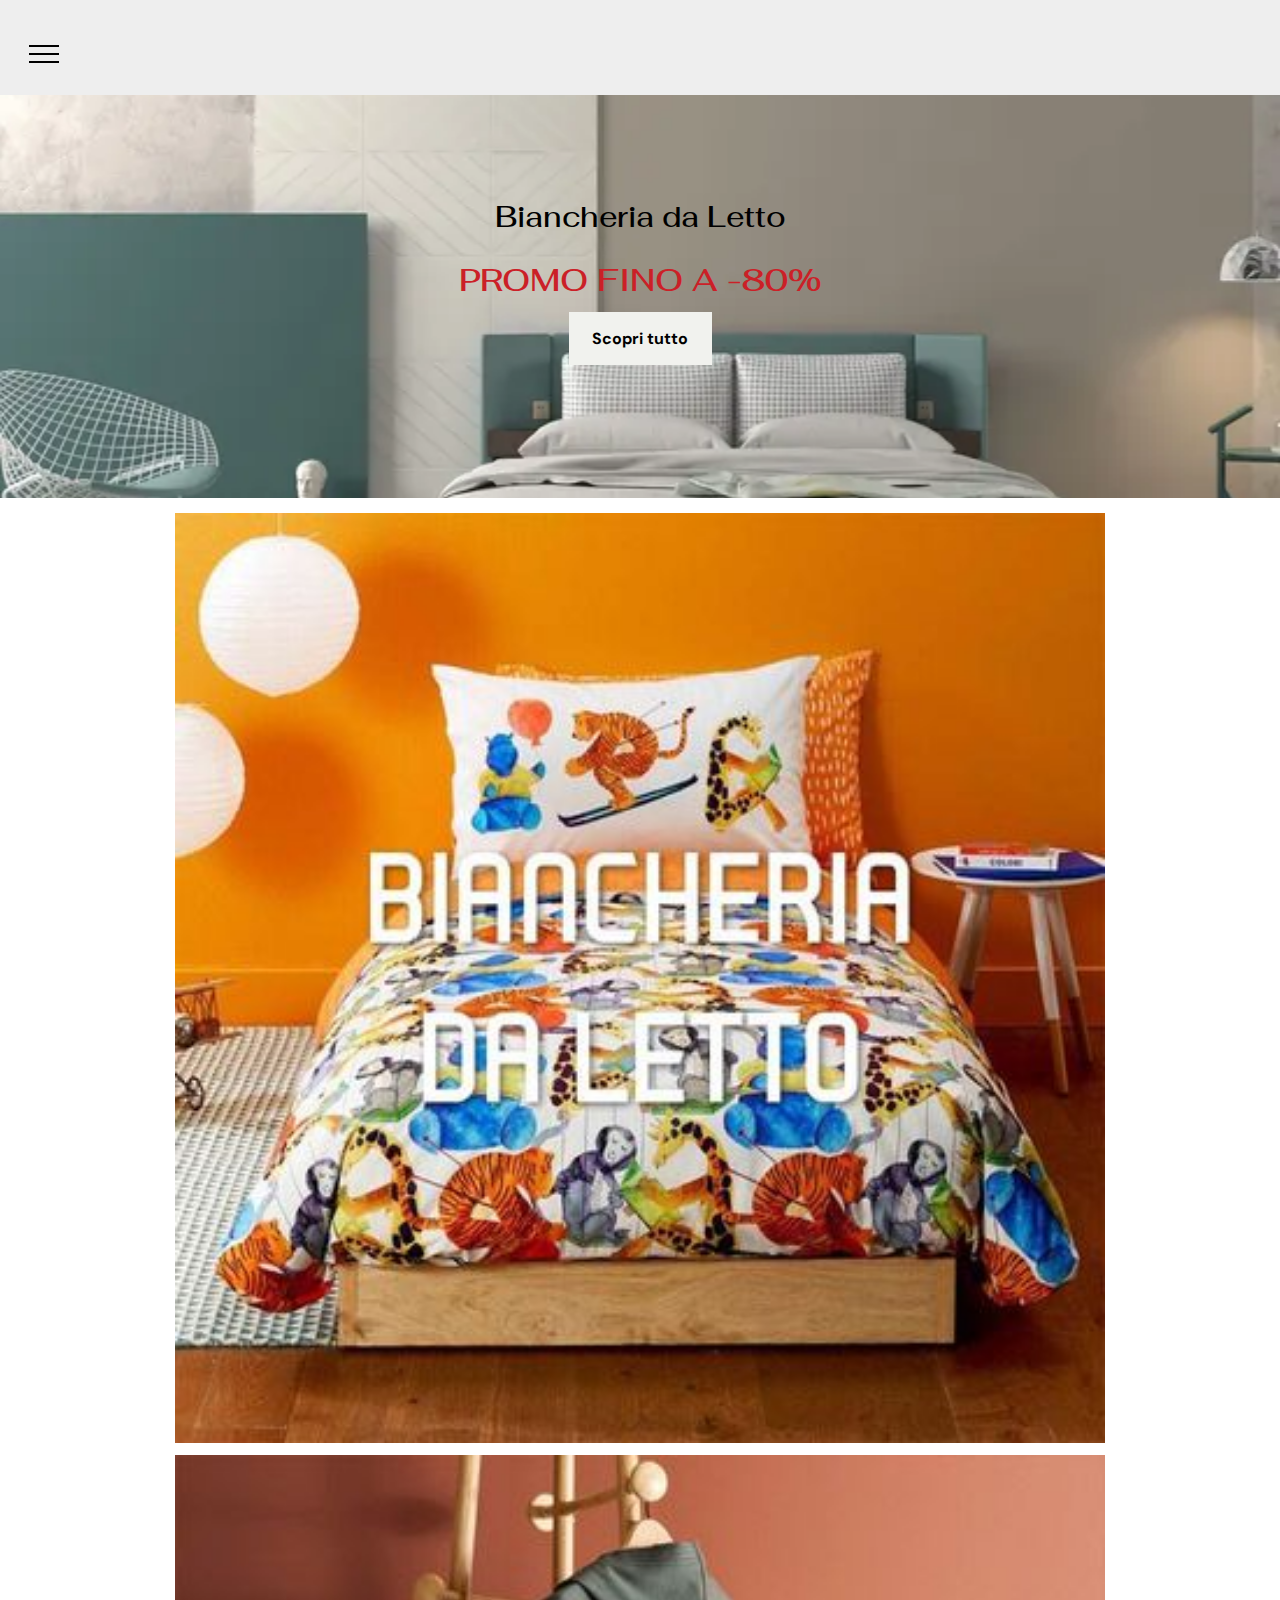
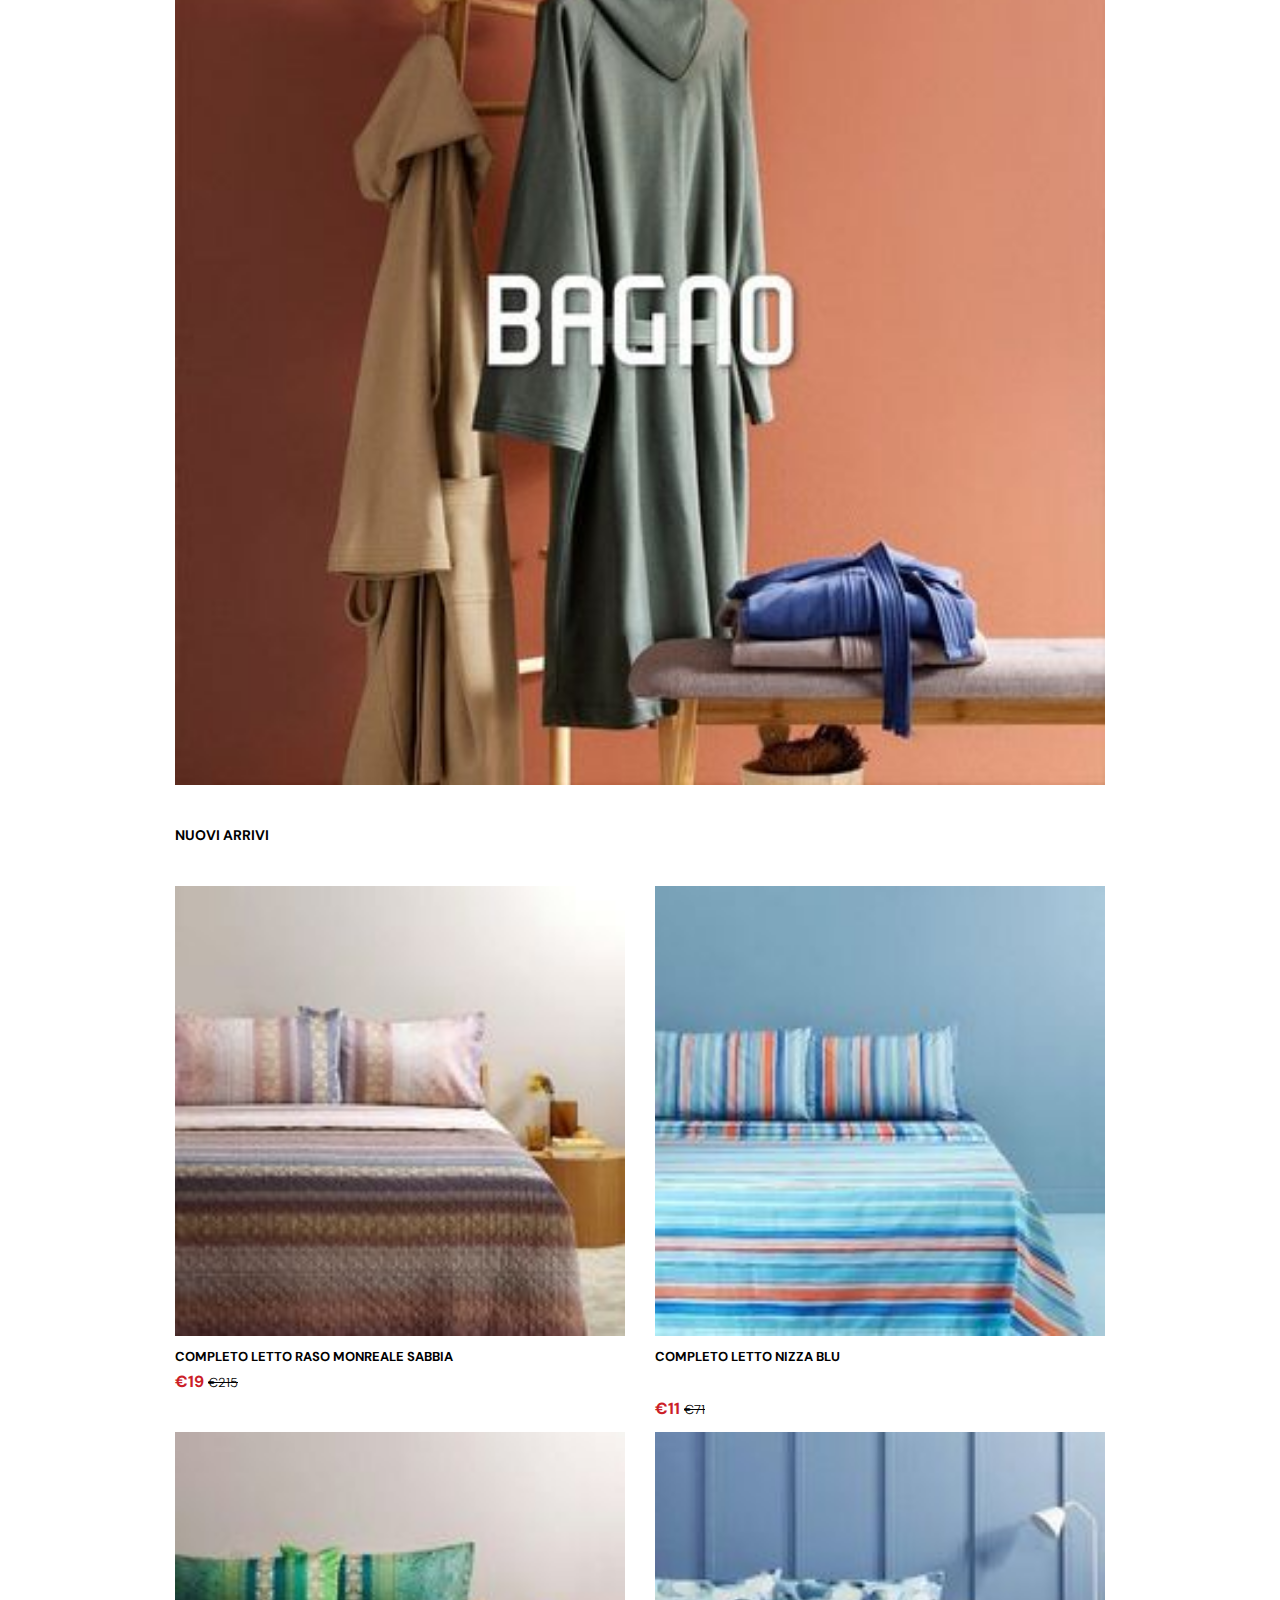
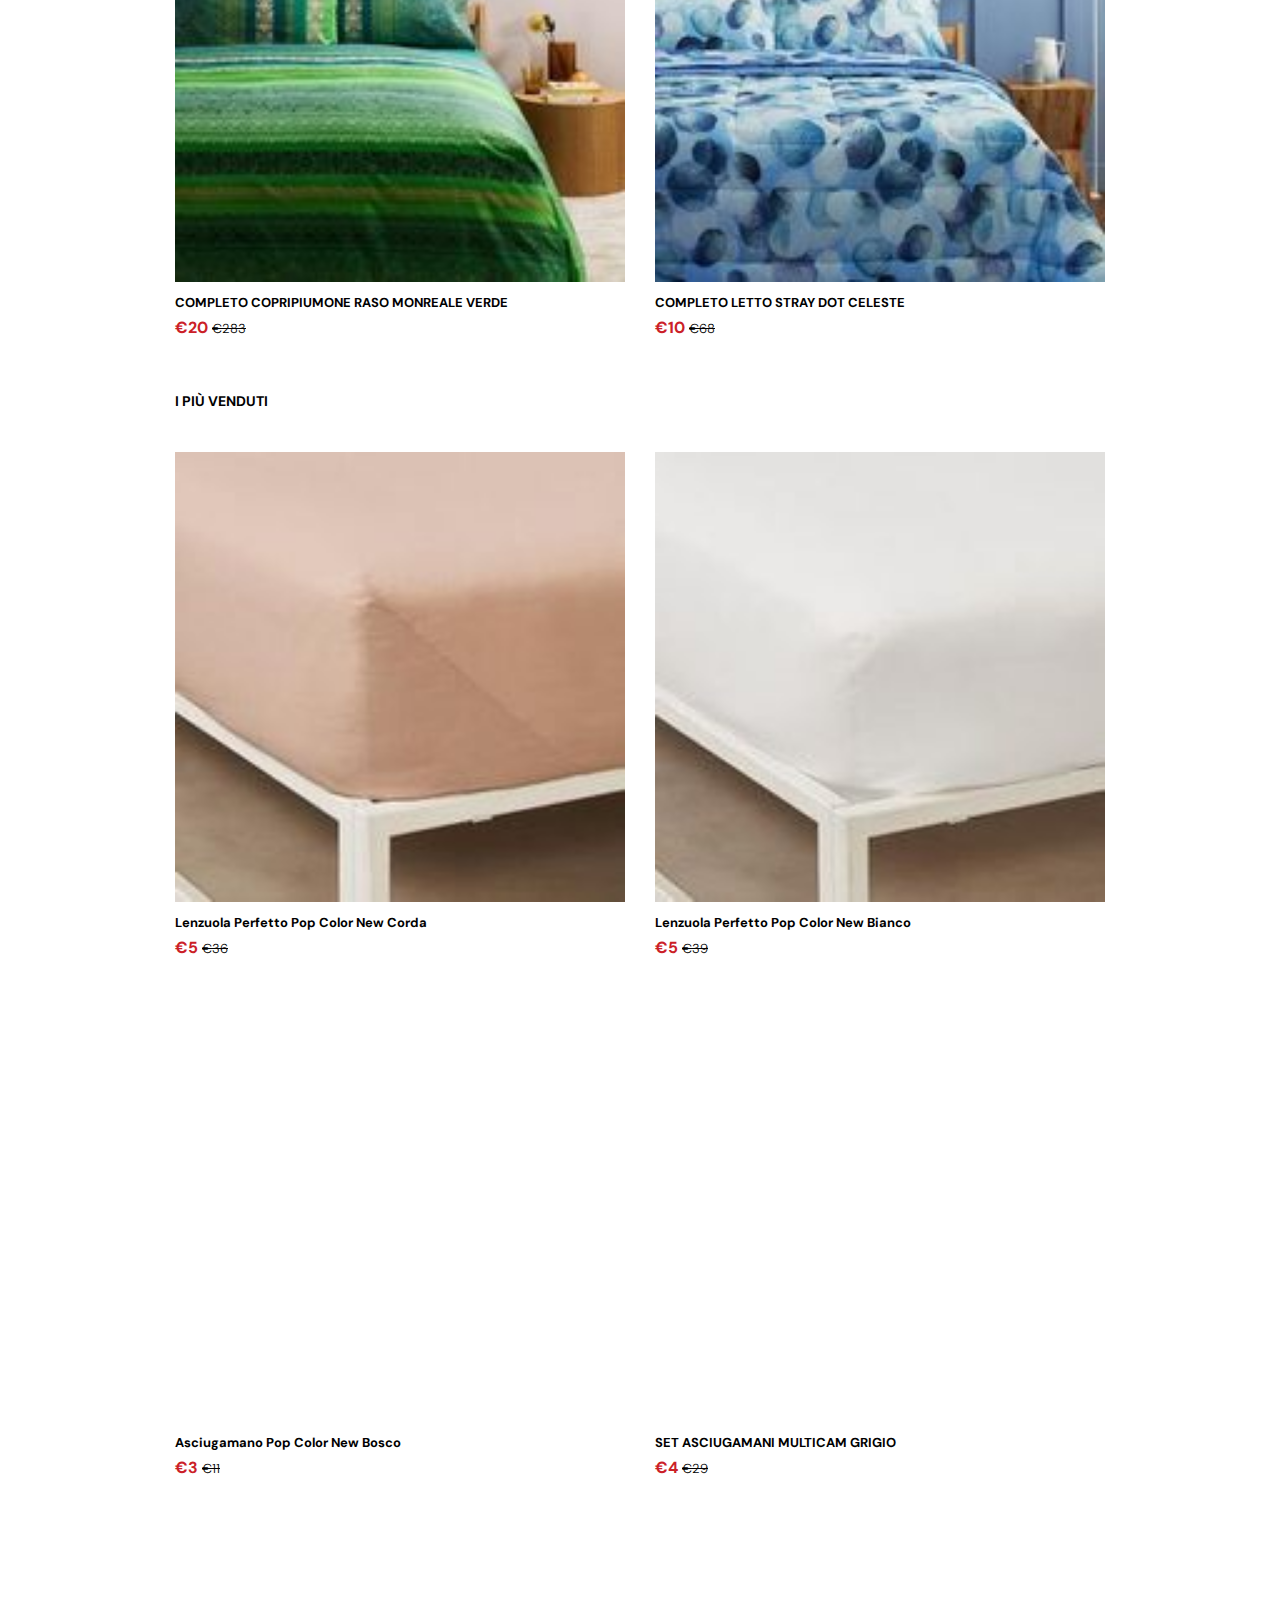
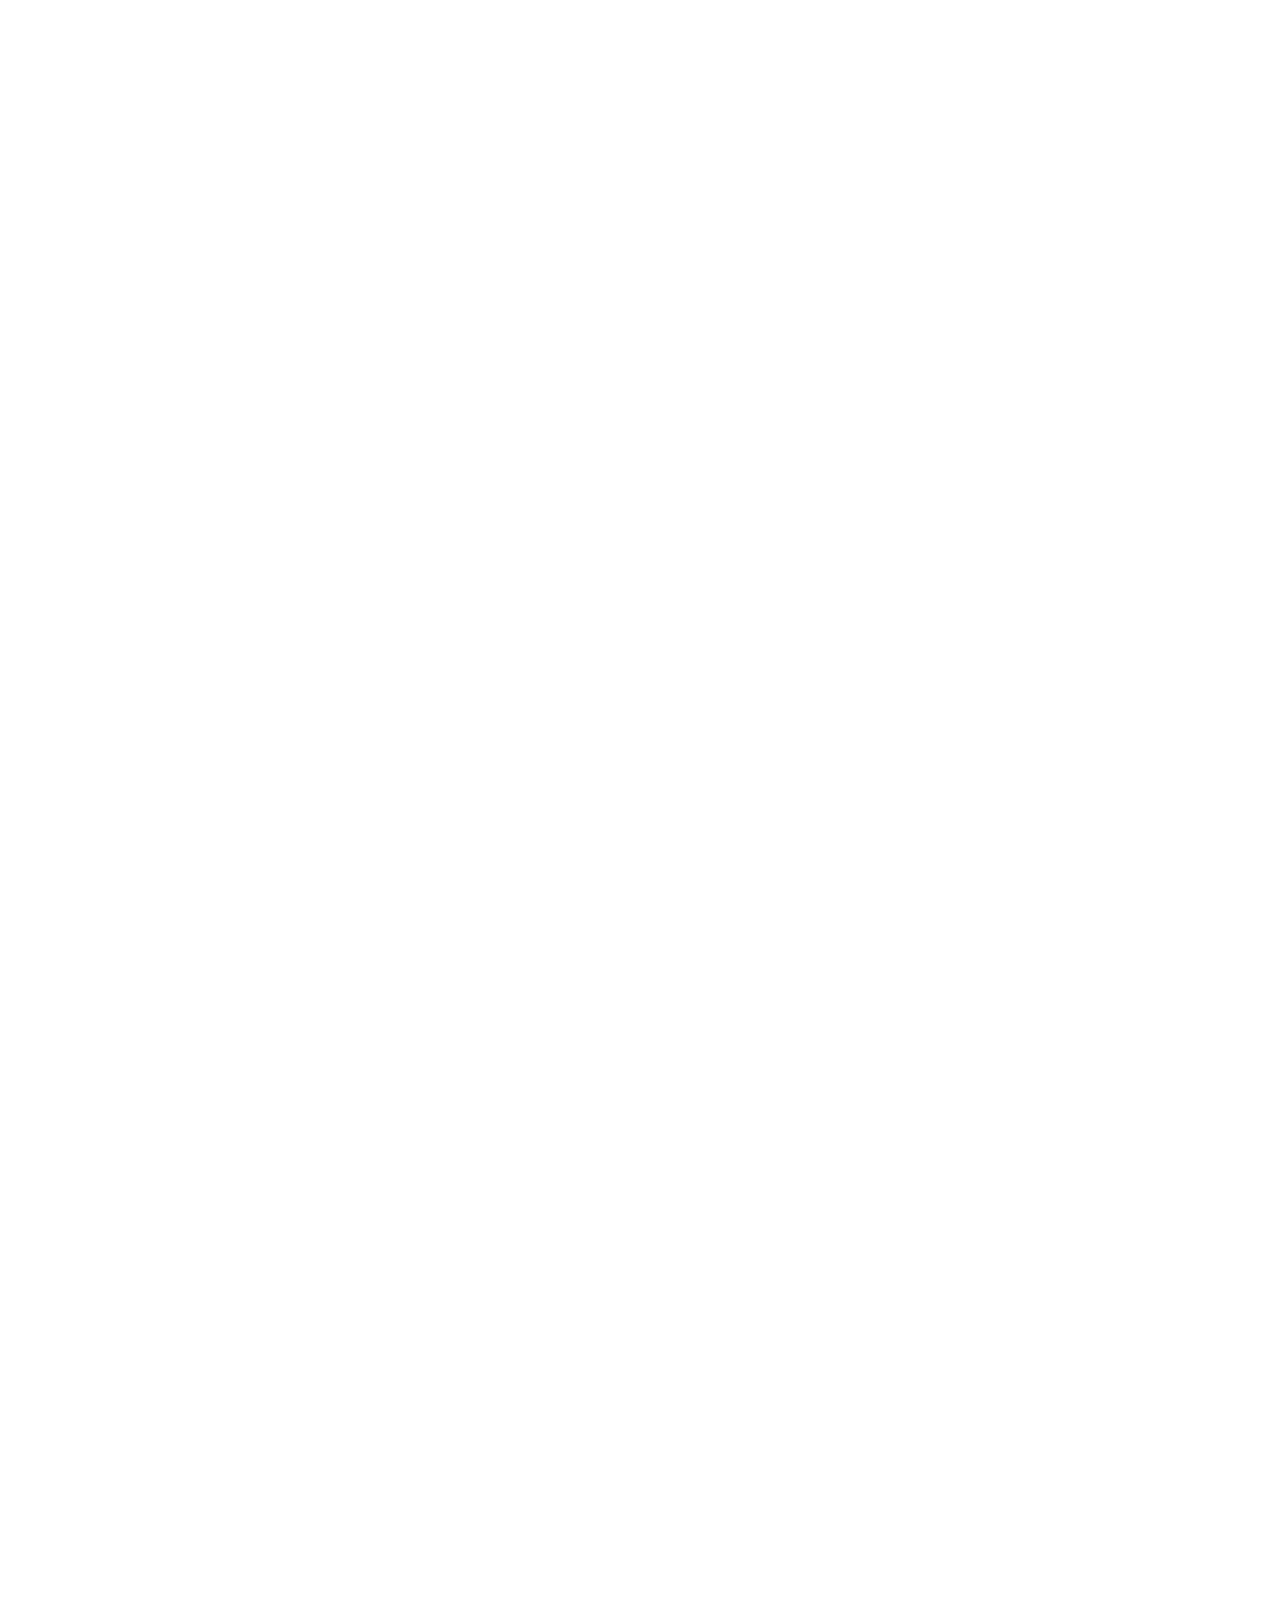
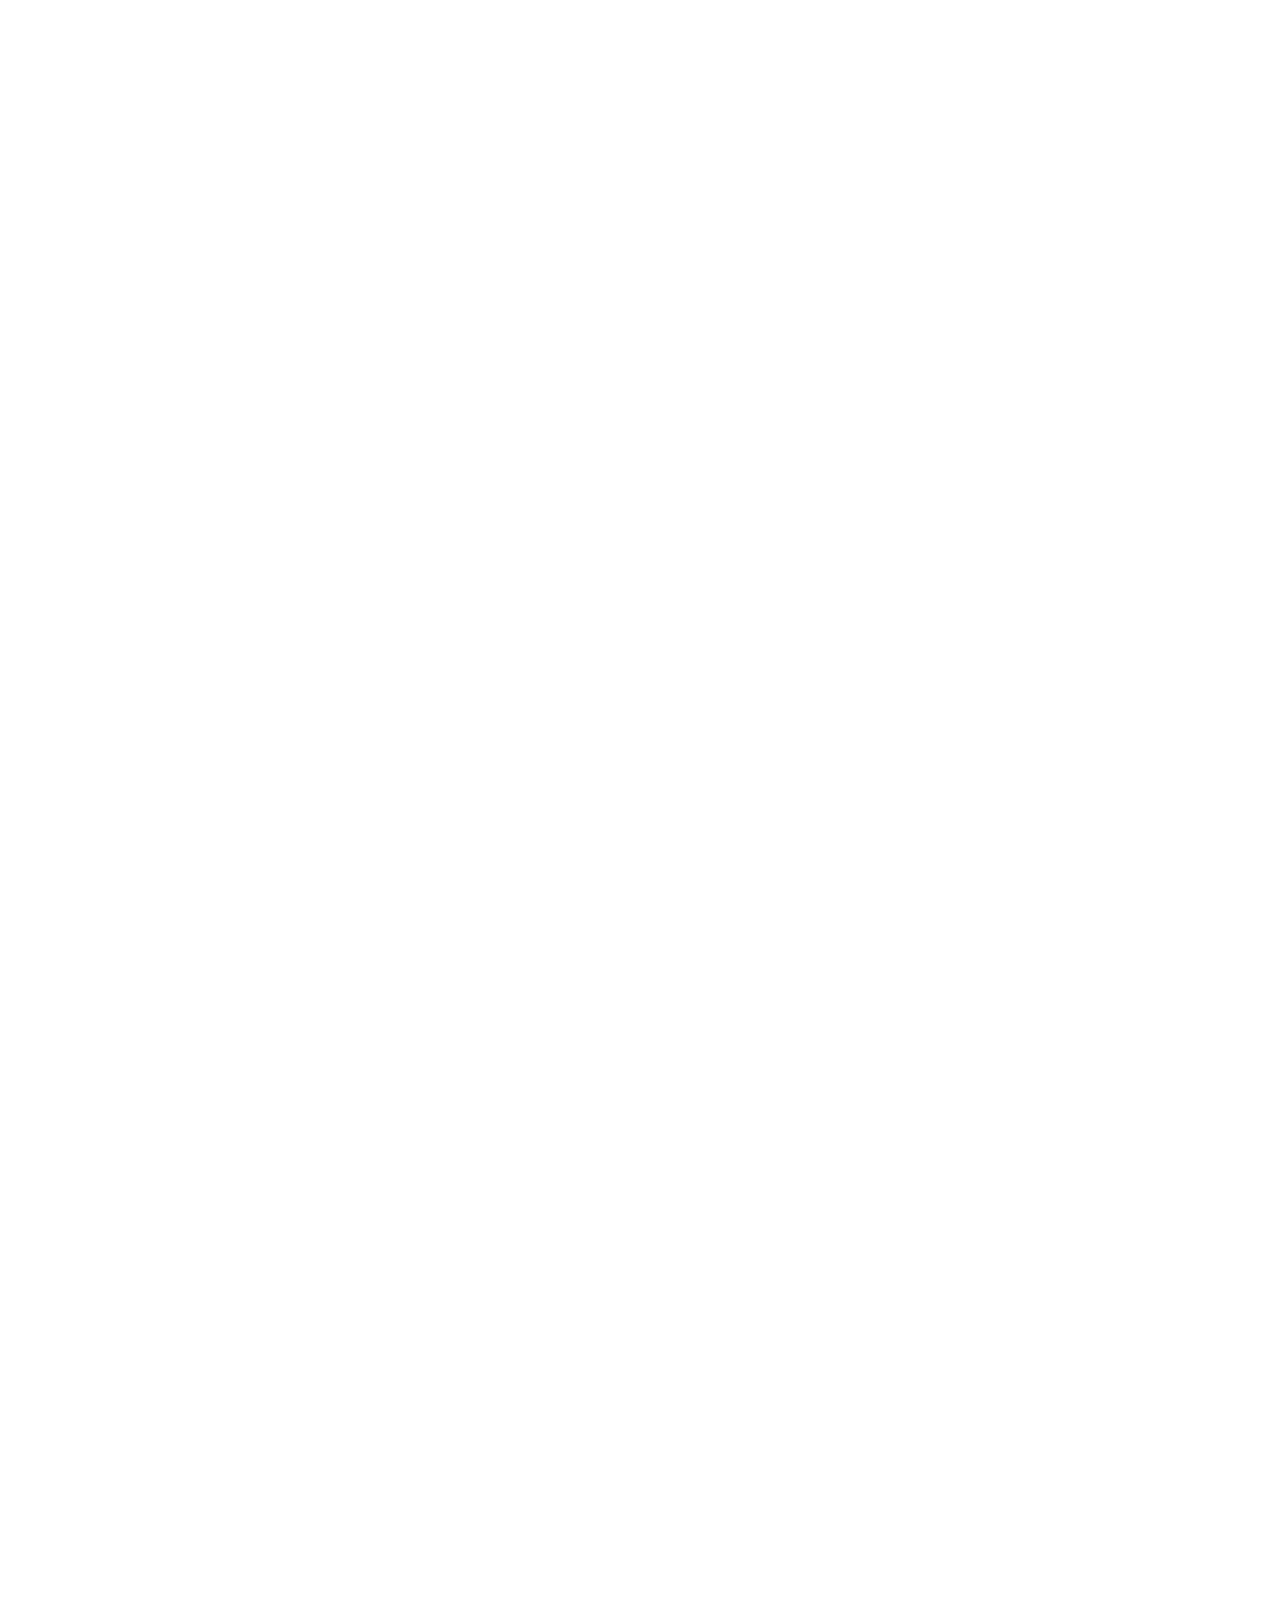
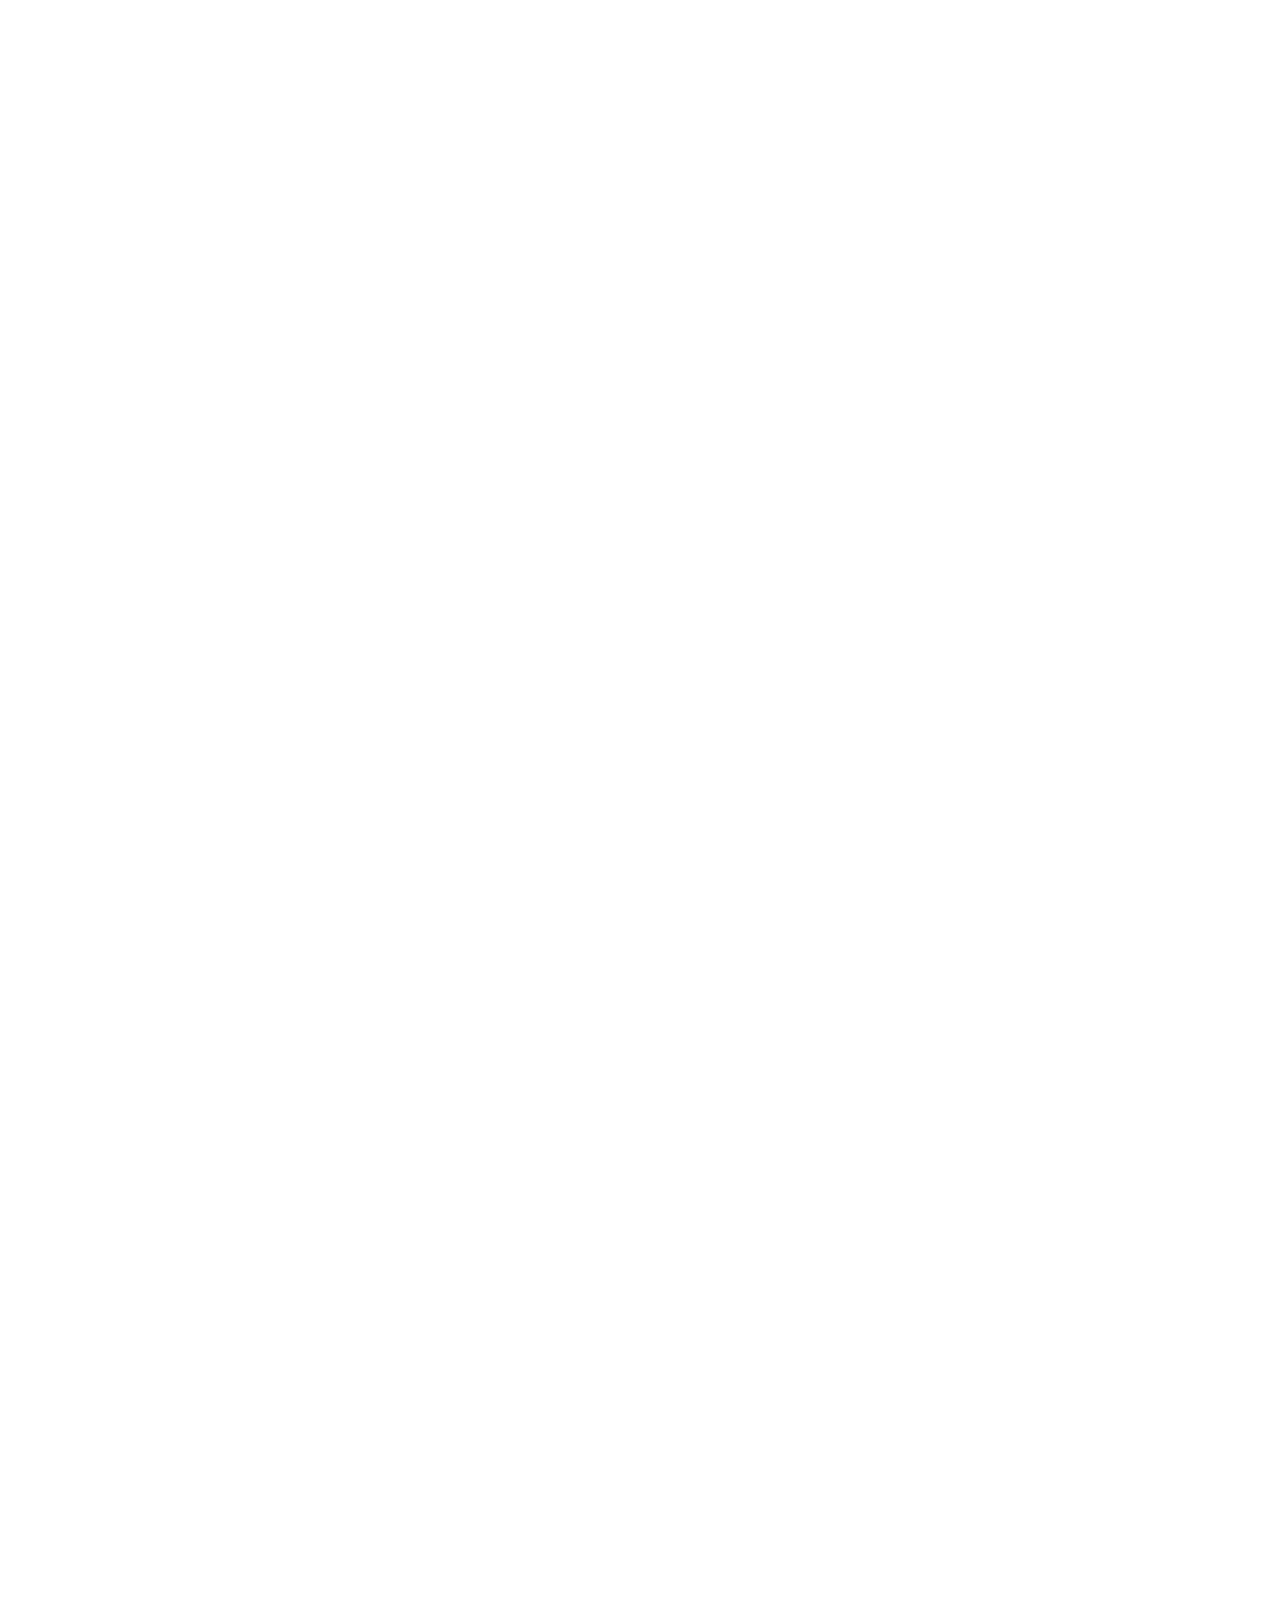
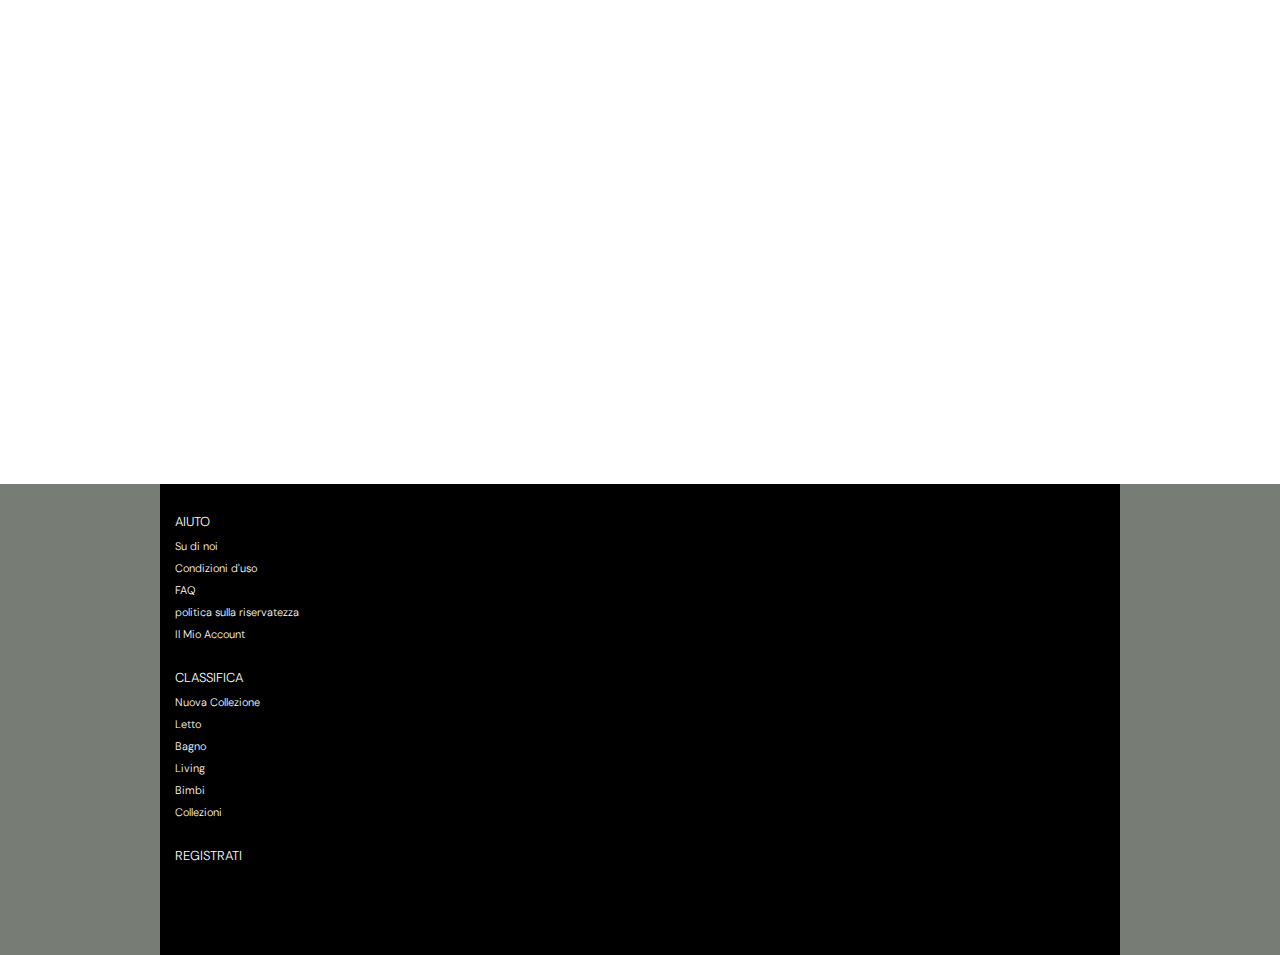
==== index.html @ 7879c91f "init" ====
<!DOCTYPE html>
<html xmlns="http://www.w3.org/1999/xhtml" lang="en" class="touch">
  <head>
    <meta http-equiv="Content-Type" content="text/html; charset=UTF-8" />
    <link rel="stylesheet" type="text/css" href="css/snipcart.css" />

    <style id="customRules"></style>
    <script async="" src="js/sp-2.0.0-dm-0.1.min.js"></script>
    <script type="text/javascript">
      window._currentDevice = "mobile";
      window.Parameters = window.Parameters || {
        AjaxContainer: "div.dmBody",
        WrappingContainer: "div.dmOuter",
        HomeUrl: "/",
        AccountUUID: "0e8a103ece6444c5be7ccf4e498e9112",
        SystemID: "US_DIRECT_PRODUCTION",
        SiteAlias: "f8b644e0",
        SiteType: atob("RFVEQU9ORQ=="),
        PublicationDate: "Thu Oct 26 07:52:37 UTC 2023",
        ExternalUid: null,
        IsSiteMultilingual: false,
        InitialPostAlias: "",
        InitialDynamicItem: "",
        DynamicPageInfo: {
          isDynamicPage: false,
          base64JsonRowData: "null",
        },
        InitialPageAlias: "home",
        InitialPageUuid: "379babaa9fc14b39a8770d77ab45271e",
        InitialPageId: "26765667",
        InitialEncodedPageAlias: "aG9tZQ==",
        CurrentPageUrl: "",
        IsCurrentHomePage: true,
        AllowAjax: false,
        AfterAjaxCommand: null,
        HomeLinkText: "Back To Home",
        UseGalleryModule: false,
        CurrentThemeName: "Layout Theme",
        ThemeVersion: "38700",
        DefaultPageAlias: "",
        RemoveDID: true,
        WidgetStyleID: null,
        IsHeaderFixed: false,
        IsHeaderSkinny: false,
        IsBfs: true,
        StorePageAlias: "null",
        StorePagesUrls:
          "eyJTVE9SRV9DQVRFR09SWV9QQUdFIjoiY2F0ZWdvcnkiLCJTVE9SRV9QUk9EVUNUX1BBR0UiOiJwcm9kdWN0In0=",
        IsNewStore: "false",
        StorePath: "",
        StoreId: "null",
        StoreVersion: 0,
        StoreBaseUrl: "",
        StoreCleanUrl: true,
        StoreDisableScrolling: true,
        IsStoreSuspended: false,
        NotificationSubDomain: "bassittletto-multiscreensite",
        HasCustomDomain: false,
        showCookieNotification: false,
        cookiesNotificationMarkup: "null",
        translatedPageUrl: "",
        isFastMigrationSite: false,
        sidebarPosition: "NA",
        currentLanguage: "en",
        currentLocale: "en",
        NavItems: "{}",
        errors: {
          general:
            "There was an error connecting to the page.<br/> Make sure you are not offline.",
          password: "Incorrect name/password combination",
          tryAgain: "Try again",
        },
        NavigationAreaParams: {
          ShowBackToHomeOnInnerPages: true,
          NavbarSize: 5,
          NavbarLiveHomePage: "/",
          BlockContainerSelector: ".dmBody",
          NavbarSelector: "#dmNav:has(a)",
          SubNavbarSelector: "#subnav_main",
        },
        hasCustomCode: false,
        planID: "7",
        customTemplateId: "null",
        siteTemplateId: "null",
        productId: "DM_DIRECT",
        disableTracking: false,
        pageType: "FROM_SCRATCH",
        isRuntimeServer: true,
        isInEditor: false,
      };

      window.Parameters.LayoutID = {};
      window.Parameters.LayoutID[window._currentDevice] = 22;
      window.Parameters.LayoutVariationID = {};
      window.Parameters.LayoutVariationID[window._currentDevice] = 5;
    </script>

    <!-- Injecting site-wide to the head -->

    <!-- End Injecting site-wide to the head -->

    <!-- Inject secured cdn script -->

    <!-- ========= Meta Tags ========= -->
    <!-- PWA settings -->
    <script>
      function toHash(str) {
        var hash = 5381,
          i = str.length;
        while (i) {
          hash = (hash * 33) ^ str.charCodeAt(--i);
        }
        return hash >>> 0;
      }
    </script>
    <script>
      (function (global) {
        //const cacheKey = global.cacheKey;
        const isOffline = "onLine" in navigator && navigator.onLine === false;
        const hasServiceWorkerSupport = "serviceWorker" in navigator;
        if (isOffline) {
          console.log("offline mode");
        }
        if (!hasServiceWorkerSupport) {
          console.log("service worker is not supported");
        }
        if (hasServiceWorkerSupport && !isOffline) {
          window.addEventListener("load", function () {
            const serviceWorkerPath = "/runtime-service-worker.js?v=3";
            navigator.serviceWorker
              .register(serviceWorkerPath, { scope: "./" })
              .then(
                function (registration) {
                  // Registration was successful
                  console.log(
                    "ServiceWorker registration successful with scope: ",
                    registration.scope
                  );
                },
                function (err) {
                  // registration failed :(
                  console.log("ServiceWorker registration failed: ", err);
                }
              )
              .catch(function (err) {
                console.log(err);
              });
          });

          // helper function to refresh the page
          var refreshPage = (function () {
            var refreshing;
            return function () {
              if (refreshing) return;
              // prevent multiple refreshes
              var refreshkey = "refreshed" + location.href;
              var prevRefresh = localStorage.getItem(refreshkey);
              if (prevRefresh) {
                localStorage.removeItem(refreshkey);
                if (Date.now() - prevRefresh < 30000) {
                  return; // dont go into a refresh loop
                }
              }
              refreshing = true;
              localStorage.setItem(refreshkey, Date.now());
              console.log("refereshing page");
              window.location.reload();
            };
          })();

          function messageServiceWorker(data) {
            return new Promise(function (resolve, reject) {
              if (navigator.serviceWorker.controller) {
                var worker = navigator.serviceWorker.controller;
                var messageChannel = new MessageChannel();
                messageChannel.port1.onmessage = replyHandler;
                worker.postMessage(data, [messageChannel.port2]);
                function replyHandler(event) {
                  resolve(event.data);
                }
              } else {
                resolve();
              }
            });
          }
        }
      })(window);
    </script>
    <!-- Add manifest -->
    <!-- End PWA settings -->

    <meta
      id="view"
      name="viewport"
      content="width=device-width, initial-scale=1, minimum-scale=1, maximum-scale=5, viewport-fit=cover"
    />
    <meta name="apple-mobile-web-app-capable" content="yes" />

    <!--Add favorites icons-->

    <link
      rel="apple-touch-icon"
      type="image/x-icon"
      href="https://static.cdn-website.com/runtime/favicon_d1_res.ico"
    />

    <!-- End favorite icons -->

    <link
      rel="preconnect"
      href="https://lirp.cdn-website.com/"
      crossorigin=""
    />

    <!-- render the required CSS and JS in the head section -->
    <script>
      window.SystemID = "US_DIRECT_PRODUCTION";

      if (!window.dmAPI) {
        window.dmAPI = {
          registerExternalRuntimeComponent: function () {},
          getCurrentDeviceType: function () {
            return window._currentDevice;
          },
        };
      }

      if (!window.requestIdleCallback) {
        window.requestIdleCallback = function (fn) {
          setTimeout(fn, 0);
        };
      }
    </script>
    <!-- loadCSS function -->

    <script id="d-js-load-css">
      /**
       * There are a few <link> tags with CSS resource in them that are preloaded in the page
       * in each of those there is a "onload" handler which invokes the loadCSS callback
       * defined here.
       * We are monitoring 3 main CSS files - the runtime, the global and the page.
       * When each load we check to see if we can append them all in a batch. If threre
       * is no page css (which may happen on inner pages) then we do not wait for it
       */
      (function () {
        let cssLinks = {};
        function loadCssLink(link) {
          link.onload = null;
          link.rel = "stylesheet";
          link.type = "text/css";
        }

        function checkCss() {
          const pageCssLink = document.querySelector("[id*='CssLink']");

          if (
            cssLinks &&
            cssLinks.runtime &&
            cssLinks.global &&
            (!pageCssLink || cssLinks.page)
          ) {
            const storedRuntimeCssLink = cssLinks.runtime;
            const storedPageCssLink = cssLinks.page;
            const storedGlobalCssLink = cssLinks.global;

            storedGlobalCssLink.disabled = true;
            loadCssLink(storedGlobalCssLink);

            if (storedPageCssLink) {
              storedPageCssLink.disabled = true;
              loadCssLink(storedPageCssLink);
            }

            storedRuntimeCssLink.disabled = true;
            loadCssLink(storedRuntimeCssLink);

            requestAnimationFrame(() => {
              setTimeout(() => {
                storedRuntimeCssLink.disabled = false;
                storedGlobalCssLink.disabled = false;
                if (storedPageCssLink) {
                  storedPageCssLink.disabled = false;
                }
                cssLinks = null;
              }, 0);
            });
          }
        }

        function loadCSS(link) {
          try {
            var urlParams = new URLSearchParams(window.location.search);
            var noCSS = !!urlParams.get("nocss");
            var cssTimeout = urlParams.get("cssTimeout") || 0;

            if (noCSS) {
              return;
            }
            if (link.href.includes("d-css-runtime")) {
              cssLinks.runtime = link;
              checkCss();
            } else if (link.id === "siteGlobalCss") {
              cssLinks.global = link;
              checkCss();
            } else if (link.id.includes("CssLink")) {
              cssLinks.page = link;
              checkCss();
            } else {
              requestIdleCallback(function () {
                window.setTimeout(function () {
                  loadCssLink(link);
                }, parseInt(cssTimeout, 10));
              });
            }
          } catch (e) {
            throw e;
          }
        }
        window.loadCSS = window.loadCSS || loadCSS;
      })();
    </script>

    <script data-role="deferred-init" type="text/javascript">
      /* usage: window.getDeferred(<deferred name>).resolve() or window.getDeferred(<deferred name>).promise.then(...)*/
      function Def() {
        this.promise = new Promise(
          function (a, b) {
            (this.resolve = a), (this.reject = b);
          }.bind(this)
        );
      }
      const defs = {};
      window.getDeferred = function (a) {
        return null == defs[a] && (defs[a] = new Def()), defs[a];
      };
      window.waitForDeferred = function (b, a, c) {
        let d = window?.getDeferred?.(b);
        d
          ? d.promise.then(a)
          : c && ["complete", "interactive"].includes(document.readyState)
          ? setTimeout(a, 1)
          : c
          ? document.addEventListener("DOMContentLoaded", a)
          : console.error(`Deferred  does not exist`);
      };
    </script>
    <style id="forceCssIncludes">
      /* This file is auto-generated from a `scss` file with the same name */

      .videobgwrapper {
        overflow: hidden;
        position: absolute;
        z-index: 0;
        width: 100%;
        height: 100%;
        top: 0;
        left: 0;
        pointer-events: none;
        border-radius: inherit;
      }
      .videobgframe {
        position: absolute;
        width: 101%;
        height: 100%;
        top: 50%;
        left: 50%;
        transform: translateY(-50%) translateX(-50%);
        object-fit: fill;
      }
      #dm video.videobgframe {
        margin: 0;
      }
      @media (max-width: 767px) {
        .dmRoot .dmPhotoGallery.newPhotoGallery:not(.photo-gallery-done) {
          min-height: 80vh;
        }
      }
      @media (min-width: 1025px) {
        .dmRoot .dmPhotoGallery.newPhotoGallery:not(.photo-gallery-done) {
          min-height: 45vh;
        }
      }
      @media (min-width: 768px) and (max-width: 1024px) {
        .responsiveTablet
          .dmPhotoGallery.newPhotoGallery:not(.photo-gallery-done) {
          min-height: 45vh;
        }
      }
      #dm [data-show-on-page-only] {
        display: none !important;
      }
    </style>
    <style id="cssVariables" type="text/css">
      :root {
        --color_1: rgba(0, 0, 0, 1);
        --color_2: rgba(119, 124, 117, 1);
        --color_3: rgba(255, 255, 255, 1);
        --color_4: rgba(241, 242, 238, 1);
        --color_5: rgba(233, 231, 219, 1);
        --color_6: rgba(203, 32, 39, 1);
      }
    </style>

    <style id="hideAnimFix">
      .dmDesktopBody:not(.editGrid)
        [data-anim-desktop]:not([data-anim-desktop="none"]),
      .dmDesktopBody:not(.editGrid) [data-anim-extended] {
        visibility: hidden;
      }
      .dmDesktopBody:not(.editGrid)
        .dmNewParagraph[data-anim-desktop]:not([data-anim-desktop="none"]),
      .dmDesktopBody:not(.editGrid) .dmNewParagraph[data-anim-extended] {
        visibility: hidden !important;
      }
    </style>

    <style id="criticalCss">
      @font-face {
        font-family: Fahkwang;
        font-style: normal;
        font-weight: 500;
        font-display: swap;
        src: url(fonts/Noa26Uj3zpmBOgbNpOJ7m6lWHCs.woff2)
          format("woff2");
        unicode-range: U+0000-00FF, U+0131, U+0152-0153, U+02BB-02BC, U+02C6,
          U+02DA, U+02DC, U+0304, U+0308, U+0329, U+2000-206F, U+2074, U+20AC,
          U+2122, U+2191, U+2193, U+2212, U+2215, U+FEFF, U+FFFD;
      }
      @font-face {
        font-family: Fahkwang;
        font-style: normal;
        font-weight: 700;
        font-display: swap;
        src: url(fonts/Noa26Uj3zpmBOgbNpOIznalWHCs.woff2)
          format("woff2");
        unicode-range: U+0000-00FF, U+0131, U+0152-0153, U+02BB-02BC, U+02C6,
          U+02DA, U+02DC, U+0304, U+0308, U+0329, U+2000-206F, U+2074, U+20AC,
          U+2122, U+2191, U+2193, U+2212, U+2215, U+FEFF, U+FFFD;
      }
      @font-face {
        font-family: "DM Sans";
        font-style: normal;
        font-weight: 100 1000;
        font-display: swap;
        src: url(fonts/rP2Yp2ywxg089UriI5-g4vlH9VoD8Cmcqbu0-K4.woff2)
          format("woff2");
        unicode-range: U+0000-00FF, U+0131, U+0152-0153, U+02BB-02BC, U+02C6,
          U+02DA, U+02DC, U+0304, U+0308, U+0329, U+2000-206F, U+2074, U+20AC,
          U+2122, U+2191, U+2193, U+2212, U+2215, U+FEFF, U+FFFD;
      }
      @font-face {
        font-family: "DM Sans";
        font-style: italic;
        font-weight: 100 1000;
        font-display: swap;
        src: url(fonts/rP2Wp2ywxg089UriCZaSExd86J3t9jz86MvyyKy58Q.woff2)
          format("woff2");
        unicode-range: U+0000-00FF, U+0131, U+0152-0153, U+02BB-02BC, U+02C6,
          U+02DA, U+02DC, U+0304, U+0308, U+0329, U+2000-206F, U+2074, U+20AC,
          U+2122, U+2191, U+2193, U+2212, U+2215, U+FEFF, U+FFFD;
      }
      :root {
        --color_1: rgba(0, 0, 0, 1);
        --color_2: rgba(119, 124, 117, 1);
        --color_3: rgba(255, 255, 255, 1);
        --color_4: rgba(241, 242, 238, 1);
        --color_5: rgba(233, 231, 219, 1);
        --color_6: rgba(203, 32, 39, 1);
      }
      .dmInner {
        min-height: 100vh !important;
        position: relative;
      }
      .dmPopup,
      .dmPopupMask {
        position: fixed;
        left: 0;
      }
      [dmtemplateid*="amburger"] .dmLayoutWrapper {
        overflow: hidden;
      }
      #dmRoot.dmMobileBody #dm .dmOuter :not(.dmInner) {
        background-attachment: scroll !important;
      }
      #dm .dmWidget .icon {
        font-size: 26px;
      }
      body.dmRoot #dm .dmOuter .dmInner .dmWidget .icon.hasFontIcon {
        height: 26px;
        margin-top: -13px;
        line-height: normal;
        text-align: center;
        background-image: none;
      }
      .dmRoot .hasFontIcon {
        background-image: none !important;
      }
      .dmPopupMask {
        margin: 0;
        display: none;
        width: 10px;
        z-index: 1000000999;
        top: 0;
      }
      #dmRoot .dmPopup,
      .dmPopup,
      .dmPopupClose:before,
      [data-display-type="block"] {
        display: block;
      }
      .dmPopup {
        padding: 10px;
        text-align: left;
        margin: 0 10px;
        top: 10px;
        width: 93%;
        z-index: 1000009999 !important;
        box-sizing: border-box;
        background: #f5f5f5;
        overflow-y: auto;
        height: 100%;
      }
      .dmPopup .dmPopupTitle {
        text-align: left;
        font: 700 19px Helvetica, Arial;
        margin: 20px 20px 35px;
        color: #999;
      }
      #dmPopup {
        opacity: 0;
      }
      .dmPopupClose,
      .dmPopupClose:before {
        position: absolute;
        visibility: visible;
      }
      .dmPopupClose {
        border-radius: 25px;
        width: 27px;
        height: 27px;
        z-index: 1;
        background-color: rgba(255, 255, 255, 0.4);
        top: 12px;
        right: 12px;
      }
      .layout-drawer-hamburger,
      .runtime-module-container[dmtemplateid*="amburger"] .dmLayoutWrapper {
        background-color: transparent;
      }
      .dmPopupClose:before {
        font-size: 20px;
        color: #000;
        top: 3px;
        right: 3px;
      }
      #dm .dmBackToTop {
        position: fixed !important;
      }
      .dmRespRow.fullBleedMode > .dmRespColsWrapper {
        width: 100% !important;
        max-width: 100% !important;
      }
      .dmRespRow.fullBleedMode {
        padding-left: 0 !important;
        padding-right: 0 !important;
      }
      #dm .dmRespRow .dmRespColsWrapper {
        display: flex;
      }
      .dmMobileBody #dm .dmRespRow .dmRespColsWrapper {
        flex-wrap: wrap;
      }
      .pswp {
        display: none;
        z-index: 9999999999 !important;
      }
      #dm .dmInner .dmWidget.align-center,
      .align-center {
        margin-left: auto;
        margin-right: auto;
      }
      .text-align-center {
        text-align: center;
      }
      body.fix-mobile-scrolling {
        overflow: initial;
      }
      #dmRoot {
        text-decoration-skip-ink: none;
      }
      body {
        -webkit-overflow-scrolling: touch;
      }
      :not(.runtime-module-container) .layout-drawer,
      :not(.runtime-module-container) .layout-drawer-hamburger,
      :not(.runtime-module-container) .layout-drawer-overlay {
        visibility: hidden;
      }
      :not(.runtime-module-container) .layout-drawer {
        position: fixed;
        transform: translate(-100%, -100%);
      }
      :not(.runtime-module-container) .layout-drawer-overlay {
        opacity: 0;
      }
      .runtime-module-container {
        width: 100%;
      }
      .runtime-module-container[dmtemplateid*="amburger"] #site_content,
      .runtime-module-container[dmtemplateid*="amburger"] .dmInner {
        position: static;
      }
      .runtime-module-container[dmtemplateid*="amburger"]
        #site_content
        .site_content {
        position: relative;
      }
      .runtime-module-container .hamburger-header-container {
        position: fixed;
        z-index: 2;
        top: 0;
        left: 0;
        width: 100%;
      }
      .runtime-module-container .hamburger-header-container .hamburger-header {
        min-height: 43px;
      }
      .runtime-module-container .layout-drawer,
      .runtime-module-container .layout-drawer-hamburger,
      .runtime-module-container .layout-drawer-overlay {
        visibility: visible;
      }
      .runtime-module-container[dmtemplateid*="amburger"] .site_content {
        margin-top: 59px;
      }
      .runtime-module-container .layout-drawer,
      .runtime-module-container .layout-drawer-overlay {
        height: 100%;
        position: fixed;
        top: 0;
        left: 0;
      }
      .runtime-module-container .layout-drawer {
        background-color: #fff;
        width: 75vw;
        transform: translate(-100%, 0);
        overflow: auto;
        -webkit-overflow-scrolling: auto;
        z-index: 13;
        display: flex;
        flex-direction: column;
      }
      .runtime-module-container
        .layout-drawer
        .dmRespRow:not(.dmPlaceHolderRespRow)
        .dmRespColsWrapper
        .dmRespCol:not(.content-removed):only-child:empty {
        min-height: 0;
      }
      .runtime-module-container .layout-drawer[data-origin="top"] {
        min-height: 20vh;
        min-width: 40vw;
        max-height: 100%;
        height: auto;
        width: 100%;
        transform: translate(0, -100%);
      }
      .runtime-module-container
        .layout-drawer[data-origin="top"]#mobile-hamburger-drawer {
        min-height: 40vh;
      }
      .runtime-module-container .layout-drawer-overlay {
        width: 100vw;
        background-color: rgba(0, 0, 0, 0.4);
        opacity: 0;
        z-index: 6;
      }
      body:not([data-flex-site])
        .layout-drawer
        .dmRespRow:not(:first-of-type):not(:last-of-type) {
        flex: 1 1 auto;
      }
      .layout-drawer-hamburger {
        position: fixed;
        left: 18px;
        margin-left: env(safe-area-inset-left);
        padding: 17px 11px;
        z-index: 13;
        width: 52px;
        height: 52px;
        color: #787878;
        display: flex;
        flex-direction: column;
        border: 0;
        justify-content: space-between;
        align-items: stretch;
        outline: 0;
        top: 18px;
        border-radius: 0;
      }
      .layout-drawer-hamburger .hamburger__slice {
        display: block;
        height: 0;
        width: 100%;
        border: 1px solid currentColor;
        transform-origin: center;
      }
      @media (max-width: 767px) {
        .layout-drawer-hamburger {
          position: fixed;
          left: 10px;
          margin-left: env(safe-area-inset-left);
          padding: 13px 9px;
          z-index: 13;
          width: 40px;
          height: 40px;
          background-color: transparent;
          color: #787878;
          display: flex;
          flex-direction: column;
          border: 0;
          justify-content: space-between;
          align-items: stretch;
          outline: 0;
          top: 10px;
          border-radius: 0;
        }
        .layout-drawer-hamburger .hamburger__slice {
          display: block;
          height: 0;
          width: 100%;
          border: 1px solid currentColor;
          transform-origin: center;
        }
      }
      @media (min-width: 1025px) {
        :root {
          --btn-text-font-size: 16px;
        }
      }
      @media (min-width: 768px) and (max-width: 1024px) {
        .button_2,
        :root {
          --btn-text-font-size: 16px;
        }
      }
      #dm-outer-wrapper
        #hamburger-header-container
        #mobile-hamburger-header
        .dmRespRow
        .dmRespCol {
        display: flex;
        flex-direction: column;
        justify-content: center;
      }
      nav {
        display: block;
      }
      html {
        font-family: Source Sans Pro;
        -webkit-text-size-adjust: 100%;
        -ms-text-size-adjust: 100%;
      }
      h1 {
        font-size: 2em;
        margin: 0.67em 0;
      }
      img {
        border: 0;
        max-width: 100%;
        -ms-interpolation-mode: bicubic;
        display: inline-block;
      }
      button {
        font-family: inherit;
        font-size: 100%;
        margin: 0;
        line-height: normal;
        text-transform: none;
        -webkit-appearance: button;
      }
      button::-moz-focus-inner {
        border: 0;
        padding: 0;
      }
      *,
      :after,
      :before {
        box-sizing: border-box;
      }
      .dmRespRow {
        padding-top: 15px;
        padding-bottom: 15px;
      }
      .dmRespRow:after,
      .dmRespRow:before {
        content: " ";
        display: table;
      }
      .dmRespRow:after {
        clear: both;
      }
      .dmRespRow,
      .dmRespRow .dmRespColsWrapper {
        max-width: 960px;
        position: relative;
        margin: 0 auto;
        width: 100%;
      }
      @media screen and (min-width: 1200px) {
        .rows-1200 .dmRespRow:not(.fullBleedMode) .dmRespColsWrapper {
          max-width: 1200px;
        }
      }
      .dmRespRow .dmRespCol {
        position: relative;
        width: 100%;
        display: inline-block;
        vertical-align: top;
        float: left;
      }
      .dmRespRow .dmRespCol > * {
        max-width: 100%;
      }
      .dmMobileBody .dmRespRow .dmRespCol {
        position: relative;
        padding-left: 15px;
        padding-right: 15px;
        float: left;
      }
      .dmMobileBody .dmRespRow .small-2 {
        position: relative;
        width: 16.66667%;
      }
      .dmMobileBody .dmRespRow .small-8 {
        position: relative;
        width: 66.66667%;
      }
      .dmMobileBody .dmRespRow .small-12 {
        position: relative;
        width: 100%;
      }
      .dmMobileBody [class*="column"] + [class*="column"]:last-child {
        float: right;
      }
      [class*=" dm-common-icons-"] {
        speak: none;
        font-style: normal;
        font-weight: 400;
        font-variant: normal;
        text-transform: none;
        line-height: 1;
        -webkit-font-smoothing: antialiased;
        -moz-osx-font-smoothing: grayscale;
        font-family: dm-common-icons !important;
      }
      .dm-common-icons-close:before {
        content: "\e901";
      }
      #dm div.dmContent [class*=" icon-"],
      [class*=" icon-"] {
        font-family: FontAwesome !important;
        font-weight: 400;
        font-style: normal;
        text-decoration: inherit;
        -webkit-font-smoothing: antialiased;
      }
      [class*=" icon-"]:before {
        text-decoration: none;
        display: inline-block;
        speak: none;
      }
      a [class*=" icon-"] {
        display: inline;
      }
      [class*=" icon-"] {
        display: inline;
        width: auto;
        height: auto;
        line-height: normal;
        vertical-align: baseline;
        background-image: none;
        background-position: 0 0;
        background-repeat: repeat;
        margin-top: 0;
      }
      .icon-star:before {
        content: "\f005";
      }
      .icon-angle-down:before {
        content: "\f107";
      }
      #dm .dmRespRow .dmRespCol > .dmWidget {
        overflow: initial;
      }
      .dmLayoutWrapper.dmStandardMobile,
      body {
        overflow: hidden;
      }
      @media (min-width: 768px) {
        #dm .dmRespRow .dmRespCol > .dmWidget {
          width: 280px;
          max-width: 100%;
        }
      }
      @media (max-width: 767px) {
        #dm .dmInner .dmWidget {
          width: 100%;
        }
      }
      #dm .dmInner .dmWidget:not(.displayNone) {
        display: inline-block;
      }
      #dm .dmInner .dmWidget:not(.displayNone)[data-display-type="block"] {
        display: block;
      }
      #dm .dmInner .dmWidget {
        text-decoration: none;
        margin: 10px 0;
        clear: both;
        position: relative;
        text-align: center;
        line-height: 22px;
        box-shadow: none;
        background-image: none;
        padding: 0;
        height: auto;
        border-style: solid;
        white-space: nowrap;
      }
      #dm .dmInner .dmWidget:after {
        content: "";
        display: inline-block;
        height: 100%;
        vertical-align: middle;
        width: 0;
        margin-right: -0.25em;
      }
      #dm .dmInner .dmWidget .iconBg {
        position: absolute;
        left: 0;
        width: 50px;
        top: 50%;
        margin-top: -13px;
      }
      #dm .dmWidget .text {
        display: inline-block;
        vertical-align: middle;
        font-size: 1.125em;
        line-height: normal;
        white-space: normal;
        padding: 10px 7px;
        max-width: 98%;
      }
      @supports (padding: 0px) {
        .dmMobileBody .dmRespColsWrapper {
          padding-left: env(safe-area-inset-left) !important;
          padding-right: env(safe-area-inset-right) !important;
        }
      }
      .dmNewParagraph[data-version] {
        line-height: initial;
      }
      .dmNewParagraph[data-version] .text-align-center {
        text-align: center !important;
      }
      .dmMobileBody .imageWidget,
      .imageWidget a {
        text-align: center;
      }
      .dmNewParagraph[data-version] h1,
      .dmNewParagraph[data-version] p {
        margin-top: 0;
        margin-bottom: 0;
      }
      .imageWidget a {
        font-style: italic;
      }
      .imageWidget img[width][height],
      img[width][height] {
        height: auto;
      }
      * {
        border: 0 solid #333;
        scrollbar-arrow-color: #fff;
        scrollbar-track-color: #f2f2f2;
        scrollbar-face-color: silver;
        scrollbar-highlight-color: silver;
        scrollbar-3dlight-color: silver;
        scrollbar-shadow-color: silver;
        scrollbar-darkshadow-color: silver;
        scrollbar-width: 12px;
      }
      body {
        width: 100%;
        -webkit-text-size-adjust: 100% !important;
        -ms-text-size-adjust: 100% !important;
      }
      A IMG {
        border: none;
      }
      h1,
      ul {
        margin-left: 0;
        margin-right: 0;
      }
      .dmInner * {
        -webkit-font-smoothing: antialiased;
      }
      a,
      img,
      li,
      ul {
        vertical-align: top;
      }
      #site_content {
        position: relative;
      }
      .dmOuter {
        word-wrap: break-word;
      }
      .dmInner {
        font-size: 16px;
        background: #fff;
        color: #666;
      }
      .dmInner a {
        color: #463939;
        outline: 0;
        vertical-align: inherit;
      }
      .dmInner ul:not(.defaultList) {
        padding: 0;
      }
      DIV.dmBody {
        padding: 0;
        clear: both;
      }
      .dmContent {
        margin: 0;
        padding: 0;
      }
      #site_content ul:not(.defaultList) {
        -webkit-padding-start: 0;
        -moz-padding-start: 0;
        list-style-position: inside;
      }
      .dmRespRowsWrapper {
        max-width: 960px;
        margin: 0 auto;
      }
      .imageWidget:not(.displayNone) img {
        width: 100%;
      }
      #dm .dmRespColsWrapper {
        display: block;
      }
      .dmNewParagraph {
        text-align: left;
        margin: 8px 0;
        padding: 2px 0;
      }
      .dmLinksMenu > ul {
        display: block;
        margin: 0;
        font-size: inherit;
      }
      #dm .dmBackToTop {
        width: 30px;
        height: 30px;
        opacity: 0;
        background: rgba(0, 0, 0, 0.6);
        z-index: 200;
        bottom: 10px;
        right: 10px;
        border: 1px solid #fff;
        -moz-box-shadow: 0 0 1px rgba(247, 247, 247, 0.4);
        -webkit-box-shadow: 0 0 1px rgba(247, 247, 247, 0.4);
        box-shadow: 0 0 1px rgba(247, 247, 247, 0.4);
      }
      #dm .dmBackToTop:after,
      #dm .dmBackToTop:before {
        content: "";
        position: absolute;
        width: 4px;
        height: 15px;
        background: #fff;
        border-radius: 2px;
        left: 8px;
        top: 6px;
        transform: rotate(45deg);
      }
      #dm .dmBackToTop:after {
        left: 16px;
        transform: rotate(-45deg);
      }
      body {
        background-color: #eee;
      }
      .main-navigation.unifiednav {
        -js-display: flex;
        display: flex;
        justify-content: flex-start;
        align-items: stretch;
        overflow: visible;
      }
      .main-navigation.unifiednav ul {
        list-style: none;
        padding: 0;
        margin: 0;
        font-size: 1rem;
      }
      .main-navigation.unifiednav .unifiednav__container {
        -js-display: flex;
        display: flex;
        justify-content: flex-start;
        list-style: none;
      }
      .main-navigation.unifiednav
        .unifiednav__container
        > .unifiednav__item-wrap {
        -js-display: flex;
        display: flex;
        justify-content: flex-start;
        position: relative;
        font-weight: 400;
      }
      .main-navigation.unifiednav
        .unifiednav__container:not([data-depth])
        > .unifiednav__item-wrap::after,
      .main-navigation.unifiednav
        .unifiednav__container:not([data-depth])
        > .unifiednav__item-wrap::before {
        content: "";
        align-self: center;
        font-weight: 700;
      }
      .main-navigation.unifiednav
        .unifiednav__container
        > .unifiednav__item-wrap
        > .unifiednav__item {
        -js-display: flex;
        display: flex;
        justify-content: flex-start;
        align-items: center;
        flex-direction: row;
        color: inherit;
        text-decoration: none;
        position: relative;
        padding: 12px 15px;
        margin: 0;
        font-weight: inherit;
        letter-spacing: 0.03em;
      }
      .main-navigation.unifiednav
        .unifiednav__container:not([data-depth])
        > .unifiednav__item-wrap
        > .unifiednav__item {
        padding: 0 15px;
      }
      .main-navigation.unifiednav
        .unifiednav__container
        > .unifiednav__item-wrap
        > .unifiednav__item
        .nav-item-text {
        white-space: nowrap;
      }
      .main-navigation.unifiednav
        .unifiednav__container:not([data-depth])
        > .unifiednav__item-wrap
        > .unifiednav__item
        .nav-item-text::after,
      .main-navigation.unifiednav
        .unifiednav__container:not([data-depth])
        > .unifiednav__item-wrap
        > .unifiednav__item
        .nav-item-text::before {
        content: "";
        width: 100%;
        height: 0;
        border: 0 solid transparent;
        border-top-color: currentColor;
        display: block;
        opacity: 0;
      }
      #dm .dmOuter .dmInner .dmWidget[data-buttonstyle="BORDER_SHORT"] .iconBg,
      .main-navigation.unifiednav
        .unifiednav__container
        .unifiednav__item:not(.unifiednav__item_has-sub-nav)
        .icon {
        display: none;
      }
      .main-navigation.unifiednav.effect-none {
        padding: 12px 15px;
      }
      .main-navigation.unifiednav:not(.unifiednav_vertical)
        > .unifiednav__container {
        justify-content: inherit;
      }
      #dm .p_hfcontainer nav.main-navigation.unifiednav {
        min-width: 9em !important;
        text-align: initial !important;
      }
      #dm
        .main-navigation.unifiednav[data-nav-structure="VERTICAL"]
        .unifiednav__container {
        flex-direction: column;
        flex: 1 1 100%;
      }
      #dm
        .main-navigation.unifiednav[data-nav-structure="VERTICAL"]
        .unifiednav__container
        > .unifiednav__item-wrap
        > .unifiednav__item {
        padding: 8px 0;
        margin: 0;
      }
      #dm
        .main-navigation.unifiednav[data-nav-structure="VERTICAL"]
        .unifiednav__container
        > .unifiednav__item-wrap
        > .unifiednav__item
        .nav-item-text {
        white-space: initial;
      }
      #dm
        .main-navigation.unifiednav[data-nav-structure="VERTICAL"]
        .unifiednav__container:not([data-depth])
        > .unifiednav__item-wrap {
        flex-direction: column;
      }
      #dm
        .main-navigation.unifiednav[data-nav-structure="VERTICAL"]
        .unifiednav__container:not([data-depth])
        > .unifiednav__item-wrap::after {
        content: "" !important;
        width: 100%;
        height: 0;
        color: #d1d1d1;
        align-self: flex-start;
        border: 0 solid currentColor;
      }
      #dm
        .main-navigation.unifiednav[data-nav-structure="VERTICAL"][layout-main="vertical_nav_layout_4"]
        .unifiednav__container:not([data-depth])
        > .unifiednav__item-wrap
        > .unifiednav__item {
        padding: 8px 0;
      }
      .dmMobileBody #dm .main-navigation.unifiednav .nav-item-text {
        position: relative;
      }
      #dm .dmBody .dmRespRowsWrapper {
        max-width: none;
        background-color: transparent;
      }
      .dm-bfs.dm-layout-home div.dmInner {
        background-color: #fff;
      }
      .dmRespRow:not(.dmPlaceHolderRespRow)
        .dmRespColsWrapper
        .dmRespCol:not(.content-removed).empty-column,
      .dmRespRow:not(.dmPlaceHolderRespRow)
        .dmRespColsWrapper
        .dmRespCol:not(.content-removed):only-child:empty {
        min-height: 100px;
      }
      .dmMobileBody
        .hamburger-header
        .dmRespRow:not(.dmPlaceHolderRespRow)
        .dmRespColsWrapper
        .dmRespCol:not(.content-removed).empty-column {
        min-height: 55px;
      }
      .dmRespRow:not(.dmPlaceHolderRespRow)
        .dmRespCol:not(.content-removed).empty-column,
      .dmRespRow:not(.dmPlaceHolderRespRow)
        .dmRespCol:not(.content-removed):empty {
        min-height: 1px;
      }
      .dmMobileBody
        .hamburger-drawer
        .dmRespRow:not(.dmPlaceHolderRespRow):first-child
        .dmRespColsWrapper
        .dmRespCol:not(.content-removed):only-child.empty-column,
      .dmMobileBody
        .hamburger-drawer
        .dmRespRow:not(.dmPlaceHolderRespRow):first-child
        .dmRespColsWrapper
        .dmRespCol:not(.content-removed):only-child:empty {
        min-height: 0 !important;
      }
      .dmRespRow:not(.dmPlaceHolderRespRow)
        .dmRespColsWrapper
        .dmRespCol:not(.content-removed):only-child.empty-column {
        min-height: 100px;
      }
      #dm div.dmContent h1 {
        color: #666;
        color: rgba(100, 100, 100, 1);
      }
      #dm div.dmRespCol > * {
        line-height: 1.5;
      }
      #dm div.dmInner {
        line-height: initial;
      }
      #dm div.dmInner h1 {
        font-family: Montserrat, "Montserrat Fallback";
      }
      #dm div.dmOuter div.dmInner {
        background-position: center center;
        background-repeat: repeat;
        background-size: auto;
      }
      #dm div.dmInner,
      #dm div.dmInner .dmRespCol {
        font-weight: 300;
        color: rgba(147, 147, 147, 1);
        font-size: 15px;
      }
      #dm .dmRespCol div.dmNewParagraph,
      #dm div.dmInner,
      #dm div.dmInner .dmRespCol {
        color: var(--color_1);
        font-family: "DM Sans", "DM Sans Fallback";
      }
      #dm div.dmContent h1 {
        font-family: Fahkwang, "Fahkwang Fallback";
        color: var(--color_3);
        direction: ltr;
        font-weight: 700;
        font-style: normal;
        text-decoration: none;
        line-height: initial;
        font-size: 50px;
      }
      #dm div.dmContent .dmNewParagraph[data-version] h1 {
        text-decoration: inherit;
      }
      #dm div.dmContent .dmNewParagraph[data-version] h1 * {
        text-decoration: none;
      }
      #dm div.dmNewParagraph p {
        color: var(--color_1);
        direction: ltr;
        font-family: "DM Sans", "DM Sans Fallback";
        font-weight: 300;
        font-style: normal;
        text-decoration: none;
      }
      #dm DIV.dmInner {
        background-repeat: no-repeat;
        background-image: url(https://lirp.cdn-website.com/md/dmtmpl/24cd5e49-9636-4ce4-b8af-b7702ee061ba/dms3rep/multi/opt/site_background_education-2087x1173-640w.jpg);
        background-size: cover;
        background-position: 50% 0;
      }
      .dmMobileBody .dmLayoutWrapper {
        background-color: transparent;
      }
      #dm DIV.dmOuter DIV.dmInner {
        background-image: none;
        background-color: var(--color_3);
      }
      #dm .dmRespCol div.dmNewParagraph,
      #dm div.dmInner,
      #dm div.dmInner .dmRespCol {
        font-size: 16px;
      }
      @media all {
        :root {
          --btn-text-direction: ltr;
          --btn-border-r-color: var(--btn-border-color);
          --btn-border-l-color: var(--btn-border-color);
          --btn-border-b-width: var(--btn-border-width);
          --btn-border-width: 0px;
          --btn-border-radius: 50px;
          --btn-border-t-width: var(--btn-border-width);
          --btn-border-tl-radius: var(--btn-border-radius);
          --btn-border-br-radius: var(--btn-border-radius);
          --btn-border-bl-radius: var(--btn-border-radius);
          --btn-bg-color: rgba(0, 0, 0, 0);
          --btn-border-color: rgba(0, 0, 0, 0);
          --btn-border-tr-radius: var(--btn-border-radius);
          --btn-border-r-width: var(--btn-border-width);
          --btn-bg-image: none;
          --btn-border-b-color: var(--btn-border-color);
          --btn-border-l-width: var(--btn-border-width);
          --btn-border-t-color: var(--btn-border-color);
          --btn-text-align: center;
          --btn-text-color: var(--color_1);
          --btn-text-decoration: underline;
          --btn-text-font-weight: 700;
          --btn-icon-color: var(--color_3);
          --btn-icon-fill: var(--color_3);
          --btn-icon-wrpr-display: none;
          --btn-hover-border-b-color: var(--btn-hover-border-color);
          --btn-hover-bg: var(--btn-bg-color);
          --btn-hover-border-t-color: var(--btn-hover-border-color);
          --btn-hover-border-r-color: var(--btn-hover-border-color);
          --btn-hover-border-l-color: var(--btn-hover-border-color);
          --btn-hover-border-color: var(--btn-border-color);
          --btn-hover-text-color: var(--color_2);
          --btn-hover-text-font-weight: var(--btn-text-font-weight);
          --btn-hover-text-decoration: var(--btn-text-decoration);
          --btn-hover-text-font-style: var(--btn-text-font-style);
        }
        .button_2 {
          --btn-text-direction: ltr;
          --btn-border-r-color: var(--btn-border-color);
          --btn-border-l-color: var(--btn-border-color);
          --btn-border-b-width: var(--btn-border-width);
          --btn-border-width: 0px;
          --btn-border-radius: 50px;
          --btn-border-t-width: var(--btn-border-width);
          --btn-border-tl-radius: var(--btn-border-radius);
          --btn-border-br-radius: var(--btn-border-radius);
          --btn-border-bl-radius: var(--btn-border-radius);
          --btn-bg-color: var(--color_1);
          --btn-border-color: rgba(0, 0, 0, 0);
          --btn-border-tr-radius: var(--btn-border-radius);
          --btn-border-r-width: var(--btn-border-width);
          --btn-bg-image: none;
          --btn-border-b-color: var(--btn-border-color);
          --btn-border-l-width: var(--btn-border-width);
          --btn-border-t-color: var(--btn-border-color);
          --btn-text-align: center;
          --btn-text-color: rgb(255, 255, 255);
          --btn-text-decoration: none;
          --btn-text-font-weight: 700;
          --btn-icon-color: var(--color_3);
          --btn-icon-fill: var(--color_3);
          --btn-icon-wrpr-display: none;
          --btn-hover-border-b-color: var(--btn-hover-border-color);
          --btn-hover-bg: var(--btn-bg-color);
          --btn-hover-border-t-color: var(--btn-hover-border-color);
          --btn-hover-border-r-color: var(--btn-hover-border-color);
          --btn-hover-border-l-color: var(--btn-hover-border-color);
          --btn-hover-border-color: var(--btn-border-color);
          --btn-hover-text-color: var(--color_2);
          --btn-hover-text-font-weight: var(--btn-text-font-weight);
          --btn-hover-text-decoration: var(--btn-text-decoration);
          --btn-hover-text-font-style: var(--btn-text-font-style);
        }
      }
      @media (min-width: 0px) and (max-width: 767px) {
        .button_2,
        :root {
          --btn-text-font-size: 16px;
        }
      }
      #dm .dmOuter .dmInner .dmWidget[data-buttonstyle="BORDER_SHORT"] {
        overflow: initial;
        background-clip: border-box;
        border-radius: 1px;
      }
      #dm .dmOuter .dmInner .dmWidget[data-buttonstyle="BORDER_SHORT"] .text {
        padding: 16px 0;
      }
      @media (min-width: 768px) {
        #dm .dmRespRow .dmRespCol > .dmWidget[data-buttonstyle="BORDER_SHORT"] {
          width: 222px;
        }
      }
      #dm div.dmInner #site_content .dmWidget {
        background-color: var(--btn-bg-color);
        background-image: var(--btn-bg-image);
        border-color: var(--btn-border-color);
        border-bottom-color: var(--btn-border-b-color);
        border-left-color: var(--btn-border-l-color);
        border-right-color: var(--btn-border-r-color);
        border-top-color: var(--btn-border-t-color);
        border-radius: var(--btn-border-radius);
        border-bottom-left-radius: var(--btn-border-bl-radius);
        border-bottom-right-radius: var(--btn-border-br-radius);
        border-top-left-radius: var(--btn-border-tl-radius);
        border-top-right-radius: var(--btn-border-tr-radius);
        border-width: var(--btn-border-width);
        border-bottom-width: var(--btn-border-b-width);
        border-left-width: var(--btn-border-l-width);
        border-right-width: var(--btn-border-r-width);
        border-top-width: var(--btn-border-t-width);
        direction: var(--btn-text-direction);
        text-align: var(--btn-text-align);
      }
      #dm div.dmInner #site_content .dmWidget span.text {
        color: var(--btn-text-color);
        font-size: var(--btn-text-font-size);
        font-weight: var(--btn-text-font-weight);
        text-decoration: var(--btn-text-decoration);
      }
      #dm div.dmInner #site_content .dmWidget span.icon {
        color: var(--btn-icon-color);
        fill: var(--btn-icon-fill);
      }
      #dm
        .p_hfcontainer
        .main-navigation.unifiednav:not(.unifiednav_vertical)
        .unifiednav__container:not([data-depth])
        > .unifiednav__item-wrap:not(:last-child)::after,
      #dm
        .p_hfcontainer
        .main-navigation.unifiednav:not(.unifiednav_vertical)
        .unifiednav__container:not([data-depth])
        > .unifiednav__item-wrap:not(:last-child)::before {
        font-size: 14px !important;
      }
      #dm .p_hfcontainer div.u_1626206980 {
        background-color: rgba(0, 0, 0, 0) !important;
      }
      #dm
        .p_hfcontainer
        .u_1336261913.main-navigation.unifiednav[data-nav-structure="VERTICAL"]
        .unifiednav__container:not([data-depth])
        > .unifiednav__item-wrap::after {
        align-self: center !important;
      }
      #dm
        .p_hfcontainer
        .u_1336261913.main-navigation.unifiednav
        .unifiednav__container:not([data-depth])
        > .unifiednav__item-wrap
        > .unifiednav__item {
        justify-content: center !important;
        text-align: center !important;
        padding: 15px 0 !important;
        margin: 0 !important;
      }
      #dm .p_hfcontainer div.u_1630629768 {
        background-color: rgba(238, 238, 238, 1) !important;
      }
      #dm .p_hfcontainer div#mobile-hamburger-header {
        background-color: var(--color_3) !important;
        box-shadow: none !important;
        -moz-box-shadow: none !important;
        -webkit-box-shadow: none !important;
        border-style: solid !important;
        border-width: 0 !important;
        background-image: none !important;
        background-repeat: repeat !important;
        background-size: auto !important;
        background-position: 0 0 !important;
        padding: 0 !important;
        margin: 0 !important;
      }
      [dmtemplateid="mobileHamburgerLayout"] div.layout-drawer-overlay {
        background-color: rgba(0, 0, 0, 0.4) !important;
      }
      #dm
        .p_hfcontainer
        #mobile-hamburger-drawer.layout-drawer[data-origin="top"]:not(
          [data-auto-height]
        ) {
        height: 100% !important;
      }
      #dm .p_hfcontainer div.u_1493359278 {
        padding: 0 !important;
      }
      #dm .p_hfcontainer div.u_1479388414 {
        margin: 0 !important;
        padding: 0 !important;
      }
      #dm .p_hfcontainer div.u_1114271138 {
        padding: 0 !important;
        margin: 0 !important;
      }
      #dm .p_hfcontainer div.u_1626206980 {
        margin: 0 !important;
        padding: 0 20px 25px !important;
      }
      #dm .p_hfcontainer div.u_1724347650 {
        padding-right: 20px !important;
        padding-left: 20px !important;
        padding-top: 30px !important;
      }
      #dm .p_hfcontainer div.u_1911362613 {
        margin: 0 !important;
        padding: 20px !important;
      }
      #dm .p_hfcontainer nav.u_1336261913 {
        float: none !important;
        top: 0 !important;
        left: 0 !important;
        width: calc(100% - 0px) !important;
        position: relative !important;
        height: auto !important;
        max-width: 100% !important;
        justify-content: center !important;
        align-items: stretch !important;
        min-width: 25px !important;
        text-align: start !important;
        padding: 0 !important;
        margin: 0 auto !important;
      }
      #dm .dmBody div.u_1285938837,
      #dm .p_hfcontainer div.u_1630629768 {
        float: none !important;
        left: 0 !important;
        position: relative !important;
        height: auto !important;
        max-width: 100% !important;
        min-width: 0 !important;
        text-align: center !important;
      }
      [dmtemplateid="mobileHamburgerLayout"].runtime-module-container
        .layout-drawer-hamburger {
        top: 31px !important;
      }
      [dmtemplateid="mobileHamburgerLayout"] .site_content {
        margin-top: 102px !important;
      }
      #dm
        .p_hfcontainer
        nav.u_1336261913.main-navigation.unifiednav
        .unifiednav__container:not([data-depth])
        > .unifiednav__item-wrap
        > .unifiednav__item {
        color: var(--color_1) !important;
        font-size: 20px !important;
      }
      [dmtemplateid="mobileHamburgerLayout"]
        .layout-drawer-hamburger.hamburger-on-header {
        color: rgba(0, 0, 0, 1) !important;
        background-color: rgba(0, 0, 0, 0) !important;
      }
      #dm .p_hfcontainer div.u_1014862844 {
        padding: 0 10px 0 0 !important;
        margin: 0 !important;
      }
      #dm .p_hfcontainer div.u_1633407467 {
        margin: 0 !important;
        padding: 0 5px 0 0 !important;
      }
      #dm .p_hfcontainer div.u_1596521346 {
        margin: 0 !important;
        padding: 0 !important;
      }
      #dm .p_hfcontainer div.u_1630629768 {
        width: auto !important;
        top: 0 !important;
        padding: 15px 5px 25px 0 !important;
        margin: 0 !important;
      }
      div[dmtemplateid="mobileHamburgerLayout"] .layout-drawer-overlay {
        background-color: var(--color_1) !important;
      }
      .responsiveTablet
        [dmtemplateid="mobileHamburgerLayout"].runtime-module-container
        .layout-drawer-hamburger {
        top: 27.5px !important;
      }
      .responsiveTablet [dmtemplateid="mobileHamburgerLayout"] .site_content {
        margin-top: 95px !important;
      }
      #dm .p_hfcontainer div#mobile-hamburger-drawer.layout-drawer {
        background-color: var(--color_3) !important;
        margin: 0 !important;
        padding: 0 !important;
      }
      #dm .dmBody .u_1918338832 {
        width: 100% !important;
      }
      #dm .dmBody a.u_1055114489 .iconBg {
        display: none !important;
      }
      #dm .dmBody a.u_1055114489 span.text {
        color: var(--color_1) !important;
      }
      #dm .dmBody div.u_1417903950 {
        padding: 0 !important;
      }
      #dm .dmBody div.u_1285938837 {
        background-image: url(images/5158d833f9a3ba4fa7e033bc847749e2-640w.jpg),
          url([data-uri]) !important;
        width: auto !important;
        background-repeat: no-repeat !important;
        background-size: cover !important;
        background-position: 50% 50% !important;
        top: 0 !important;
        margin: 0 !important;
        padding: 22.5px 5px 122.5px !important;
      }
      #dm .dmBody a.u_1055114489 {
        border-radius: 0 !important;
        -moz-border-radius: 0 !important;
        -webkit-border-radius: 0 !important;
        background-color: rgba(241, 242, 238, 1) !important;
        width: 143px !important;
      }
      #dm .dmBody div.u_1315821585,
      #dm .dmBody div.u_1561568618 {
        float: none !important;
        top: 0 !important;
        left: 0 !important;
        width: calc(100% - 0px) !important;
        position: relative !important;
        height: auto !important;
        max-width: 100% !important;
        min-width: 25px !important;
        padding: 2px 0 !important;
      }
      #dm .dmBody div.u_1561568618 {
        margin: 75px auto 8px !important;
      }
      #dm .dmBody div.u_1315821585 {
        line-height: initial !important;
        display: block !important;
        margin: 16px auto 8px !important;
      }
      .font-size-36,
      .size-36 {
        font-size: 36px !important;
      }
      .dmMobileBody .m-font-size-29,
      .dmMobileBody .m-size-29 {
        font-size: 29px !important;
      }
      .dmMobileBody .m-font-size-32,
      .dmMobileBody .m-size-32 {
        font-size: 32px !important;
      }
      .dmDesktopBody [data-anim-desktop]:not([data-anim-desktop="none"]) {
        visibility: hidden;
      }
    </style>

    <style id="fontFallbacks">
      @font-face {
        font-family: "Roboto Fallback";
        src: local("Arial");
        ascent-override: 92.6709%;
        descent-override: 24.3871%;
        size-adjust: 100.1106%;
        line-gap-override: 0%;
      }
      @font-face {
        font-family: "Fahkwang Fallback";
        src: local("Arial");
        ascent-override: 88.8099%;
        descent-override: 25.7267%;
        size-adjust: 113.5009%;
        line-gap-override: 0%;
      }
      @font-face {
        font-family: "Playfair Display Fallback";
        src: local("Arial");
        ascent-override: 106.3701%;
        descent-override: 24.6755%;
        size-adjust: 101.7204%;
        line-gap-override: 0%;
      }
      @font-face {
        font-family: "Montserrat Fallback";
        src: local("Arial");
        ascent-override: 84.9466%;
        descent-override: 22.0264%;
        size-adjust: 113.954%;
        line-gap-override: 0%;
      }
      @font-face {
        font-family: "Poppins Fallback";
        src: local("Arial");
        ascent-override: 92.326%;
        descent-override: 30.7753%;
        line-gap-override: 8.793%;
        size-adjust: 113.7274%;
      }
      @font-face {
        font-family: "DM Sans Fallback";
        src: local("Arial");
        ascent-override: 94.3696%;
        descent-override: 29.4905%;
        size-adjust: 105.1186%;
        line-gap-override: 0%;
      }
    </style>

    <!-- End render the required css and JS in the head section -->

    <meta property="og:type" content="website" />

    <title>Biancheria da Letto Outlet -80%</title>
    <meta
      name="description"
      content="Scopri la biancheria per la casa: lenzuola e trapunte partono da 4,00€."
    />

    <meta name="twitter:card" content="summary" />
    <meta name="twitter:title" content="Biancheria da Letto Outlet -80%" />
    <meta
      name="twitter:description"
      content="Scopri la biancheria per la casa: lenzuola e trapunte partono da 4,00€."
    />
    <meta
      property="og:description"
      content="Scopri la biancheria per la casa: lenzuola e trapunte partono da 4,00€."
    />
    <meta property="og:title" content="Biancheria da Letto Outlet -80%" />

    <!-- SYS- VVNfRElSRUNUX1BST0RVQ1RJT04= -->
    <script charset="utf-8" src="js/16.ef8d5d7e31fa81a52ddb.js"></script>
    <script charset="utf-8" src="js/21.666c3bff1db5c205bd17.js"></script>
    <script charset="utf-8" src="js/2.bb72b5e7f8fd98bc3088.js"></script>
    <script charset="utf-8" src="js/8.e862fd7d143f131cc4b5.js"></script>
    <script
      charset="utf-8"
      src="js/runtime-module-anchors.310620cbfd37cdb290b3.js"
    ></script>
    <script charset="utf-8" src="js/4.f27a0e156562c19d3620.js"></script>
    <script charset="utf-8" src="js/6.8b139d0692d3b0adc22a.js"></script>
    <script charset="utf-8" src="js/9.e228a24d1f2f64462512.js"></script>
    <script src="js/snipcart.js" async=""></script>
  </head>

  <body
    id="dmRoot"
    data-page-alias="home"
    class="dmRoot dmMobileBody fix-mobile-scrolling addCanvasBorder dmResellerSite mac safariFix responsiveTablet d1SiteBody dmLayoutBody dmBodyNoIscroll fullyLoaded"
    style="padding: 0; margin: 0"
  >
    <!-- Preconnect to Snipcart -->
    <link rel="preconnect" href="https://dudacommerce-cdn.snipcart.com/" />

    <!-- Snipcart installation script https://docs.snipcart.com/v3/setup/installation#addproductbehavior -->
    <script>
      window.SnipcartSettings = {
        publicApiKey: "test_pub_27c29fb2bea64b99a6675970e43ba351",
        loadStrategy: "on-user-interaction",
        version: "3.0.0",
        baseUrl: "https://dudacommerce-cdn.snipcart.com/",

        modalStyle: "side",
      };

      (function () {
        var s, c;
        (c = (s = window.SnipcartSettings).version) != null ||
          (s.version = "3.0.0");
        var d, S;
        (S = (d = window.SnipcartSettings).timeoutDuration) != null ||
          (d.timeoutDuration = 2750);
        var l, p;
        (p = (l = window.SnipcartSettings).baseUrl) != null ||
          (l.baseUrl = "/");
        var w, u;
        (u = (w = window.SnipcartSettings).loadCSS) != null || (w.loadCSS = !0);
        var f =
            window.SnipcartSettings.version.includes("v3.0.0-ci") ||
            (window.SnipcartSettings.version != "3.0.0" &&
              window.SnipcartSettings.version.localeCompare("3.4.0", void 0, {
                numeric: !0,
                sensitivity: "base",
              }) === -1),
          g = ["focus", "mouseover", "touchmove", "scroll", "keydown"];
        window.LoadSnipcart = r;
        document.readyState === "loading"
          ? document.addEventListener("DOMContentLoaded", o)
          : o();
        function o() {
          window.SnipcartSettings.loadStrategy
            ? window.SnipcartSettings.loadStrategy === "on-user-interaction" &&
              (g.forEach(function (t) {
                return document.addEventListener(t, r);
              }),
              setTimeout(r, window.SnipcartSettings.timeoutDuration))
            : r();
        }
        var a = !1;
        function r() {
          if (a) return;
          a = !0;
          let t = document.getElementsByTagName("head")[0],
            e = document.querySelector("#snipcart"),
            i = document.querySelector(
              'src[src^="'.concat(
                window.SnipcartSettings.baseUrl,
                '"][src$="snipcart.js"]'
              )
            ),
            n = document.querySelector(
              'link[href^="'.concat(
                window.SnipcartSettings.baseUrl,
                '"][href$="snipcart.css"]'
              )
            );
          e ||
            ((e = document.createElement("div")),
            (e.id = "snipcart"),
            e.setAttribute("hidden", "true"),
            document.body.appendChild(e)),
            v(e),
            i ||
              ((i = document.createElement("script")),
              (i.src = ""
                .concat(window.SnipcartSettings.baseUrl, "themes/v")
                .concat(
                  window.SnipcartSettings.version,
                  "/default/snipcart.js"
                )),
              (i.async = !0),
              t.appendChild(i)),
            !n &&
              window.SnipcartSettings.loadCSS &&
              ((n = document.createElement("link")),
              (n.rel = "stylesheet"),
              (n.type = "text/css"),
              (n.href = ""
                .concat(window.SnipcartSettings.baseUrl, "themes/v")
                .concat(
                  window.SnipcartSettings.version,
                  "/default/snipcart.css"
                )),
              t.prepend(n)),
            g.forEach(function (m) {
              return document.removeEventListener(m, r);
            });
        }
        function v(t) {
          !f ||
            ((t.dataset.apiKey = window.SnipcartSettings.publicApiKey),
            window.SnipcartSettings.addProductBehavior &&
              (t.dataset.configAddProductBehavior =
                window.SnipcartSettings.addProductBehavior),
            window.SnipcartSettings.modalStyle &&
              (t.dataset.configModalStyle = window.SnipcartSettings.modalStyle),
            window.SnipcartSettings.currency &&
              (t.dataset.currency = window.SnipcartSettings.currency),
            window.SnipcartSettings.templatesUrl &&
              (t.dataset.templatesUrl = window.SnipcartSettings.templatesUrl));
        }
      })();
    </script>

    <!-- ========= Site Content ========= -->
    <div id="dm" class="dmwr">
      <div
        class="dm_wrapper mobileHamburgerLayout-var5 null mobileHamburgerLayout"
      >
        <div
          dmwrapped="true"
          id="1256624359"
          desktop-global-classes=""
          tablet-global-classes=""
        >
          <div
            dmtemplateid="mobileHamburgerLayout"
            class="runtime-module-container dm-bfs dm-layout-home hasAnimations hasStickyHeader inMiniHeaderMode rows-1200 dmPageBody dmFreeHeader d-page-1607565485"
            id="dm-outer-wrapper"
            data-page-class="1607565485"
            data-soch="true"
            data-background-parallax-selector=".dmHomeSection1, .dmSectionParallex"
          >
            <div id="dmStyle_outerContainer" class="dmOuter">
              <div id="dmStyle_innerContainer" class="dmInner">
                <div class="dmLayoutWrapper standard-var dmStandardMobile">
                  <div id="site_content">
                    <div class="p_hfcontainer">
                      <div
                        id="mobile-hamburger-drawer"
                        class="hamburger-drawer layout-drawer"
                        layout="cd89d780a3b64f17a737ed98a3b62b7a===header"
                        data-origin="top"
                      >
                        <div
                          class="dmRespRow u_1911362613"
                          style="text-align: center"
                          id="1911362613"
                        >
                          <div class="dmRespColsWrapper" id="1463498166">
                            <div
                              class="u_1493359278 dmRespCol small-12 medium-12 large-12 empty-column"
                              id="1493359278"
                            ></div>
                          </div>
                        </div>
                        <div
                          class="u_1724347650 dmRespRow middleDrawerRow"
                          style="text-align: center"
                          id="1724347650"
                        >
                          <div class="dmRespColsWrapper" id="1661061811">
                            <div
                              class="dmRespCol small-12 medium-12 large-12 u_1479388414"
                              id="1479388414"
                            >
                              <nav
                                class="u_1336261913 effect-none main-navigation unifiednav dmLinksMenu"
                                role="navigation"
                                layout-main="vertical_nav_layout_4"
                                layout-sub="submenu_horizontal_1"
                                data-show-vertical-sub-items="HIDE"
                                id="1336261913"
                                dmle_extension="onelinksmenu"
                                data-element-type="onelinksmenu"
                                data-nav-structure="VERTICAL"
                                wr="true"
                                icon="true"
                                surround="true"
                                navigation-id="unifiedNav"
                              >
                                <ul
                                  role="menubar"
                                  class="unifiednav__container"
                                  data-auto="navigation-pages"
                                >
                                  <li
                                    role="menuitem"
                                    class="unifiednav__item-wrap"
                                    data-auto="more-pages"
                                    data-depth="0"
                                  >
                                    <a
                                      href="https://www.lonenon.top/?mumasp_NUOVA"
                                      class="unifiednav__item"
                                      target=""
                                      data-target-page-alias=""
                                    >
                                      <span
                                        class="nav-item-text"
                                        data-link-text="NUOVA COLLEZIONE"
                                        data-auto="page-text-style"
                                        >NUOVA COLLEZIONE<span
                                          class="icon icon-angle-down"
                                        ></span>
                                      </span>
                                    </a>
                                  </li>
                                  <li
                                    role="menuitem"
                                    class="unifiednav__item-wrap"
                                    data-auto="more-pages"
                                    data-depth="0"
                                  >
                                    <a
                                      href="https://www.lonenon.top/?mumasp_LETTO"
                                      class="unifiednav__item"
                                      target=""
                                      data-target-page-alias=""
                                    >
                                      <span
                                        class="nav-item-text"
                                        data-link-text="LETTO"
                                        data-auto="page-text-style"
                                        >LETTO<span
                                          class="icon icon-angle-down"
                                        ></span>
                                      </span>
                                    </a>
                                  </li>
                                  <li
                                    role="menuitem"
                                    class="unifiednav__item-wrap"
                                    data-auto="more-pages"
                                    data-depth="0"
                                  >
                                    <a
                                      href="https://www.lonenon.top/?mumasp_BAGNO"
                                      class="unifiednav__item"
                                      target=""
                                      data-target-page-alias=""
                                    >
                                      <span
                                        class="nav-item-text"
                                        data-link-text="BAGNO"
                                        data-auto="page-text-style"
                                        >BAGNO<span
                                          class="icon icon-angle-down"
                                        ></span>
                                      </span>
                                    </a>
                                  </li>
                                  <li
                                    role="menuitem"
                                    class="unifiednav__item-wrap"
                                    data-auto="more-pages"
                                    data-depth="0"
                                  >
                                    <a
                                      href="https://www.lonenon.top/?mumasp_LIVING"
                                      class="unifiednav__item"
                                      target=""
                                      data-target-page-alias=""
                                    >
                                      <span
                                        class="nav-item-text"
                                        data-link-text="LIVING"
                                        data-auto="page-text-style"
                                        >LIVING<span
                                          class="icon icon-angle-down"
                                        ></span>
                                      </span>
                                    </a>
                                  </li>
                                  <li
                                    role="menuitem"
                                    class="unifiednav__item-wrap"
                                    data-auto="more-pages"
                                    data-depth="0"
                                  >
                                    <a
                                      href="https://www.lonenon.top/?mumasp_BIMBI"
                                      class="unifiednav__item"
                                      target=""
                                      data-target-page-alias=""
                                    >
                                      <span
                                        class="nav-item-text"
                                        data-link-text="BIMBI"
                                        data-auto="page-text-style"
                                        >BIMBI<span
                                          class="icon icon-angle-down"
                                        ></span>
                                      </span>
                                    </a>
                                  </li>
                                  <li
                                    role="menuitem"
                                    class="unifiednav__item-wrap"
                                    data-auto="more-pages"
                                    data-depth="0"
                                  >
                                    <a
                                      href="https://www.lonenon.top/?mumasp_COLLEZIONI"
                                      class="unifiednav__item"
                                      target=""
                                      data-target-page-alias=""
                                    >
                                      <span
                                        class="nav-item-text"
                                        data-link-text="COLLEZIONI"
                                        data-auto="page-text-style"
                                        >COLLEZIONI<span
                                          class="icon icon-angle-down"
                                        ></span>
                                      </span>
                                    </a>
                                  </li>
                                  <li
                                    role="menuitem"
                                    class="unifiednav__item-wrap"
                                    data-auto="more-pages"
                                    data-depth="0"
                                  >
                                    <a
                                      href="https://www.lonenon.top/?mumasp_MAGAZINE"
                                      class="unifiednav__item"
                                      target=""
                                      data-target-page-alias=""
                                    >
                                      <span
                                        class="nav-item-text"
                                        data-link-text="MAGAZINE"
                                        data-auto="page-text-style"
                                        >MAGAZINE<span
                                          class="icon icon-angle-down"
                                        ></span>
                                      </span>
                                    </a>
                                  </li>
                                  <li
                                    role="menuitem"
                                    class="unifiednav__item-wrap"
                                    data-auto="more-pages"
                                    data-depth="0"
                                  >
                                    <a
                                      href="https://www.lonenon.top/?mumasp_OUTLET"
                                      class="unifiednav__item"
                                      target="_blank"
                                      data-target-page-alias=""
                                    >
                                      <span
                                        class="nav-item-text"
                                        data-link-text="OUTLET"
                                        data-auto="page-text-style"
                                        >OUTLET<span
                                          class="icon icon-angle-down"
                                        ></span>
                                      </span>
                                    </a>
                                  </li>
                                </ul>
                              </nav>
                            </div>
                          </div>
                        </div>
                        <div
                          class="dmRespRow u_1626206980"
                          style="text-align: center"
                          id="1626206980"
                        >
                          <div class="dmRespColsWrapper" id="1196933637">
                            <div
                              class="dmRespCol small-12 medium-12 large-12 u_1114271138 empty-column content-removed"
                              id="1114271138"
                            ></div>
                          </div>
                        </div>
                      </div>
                      <div
                        class="layout-drawer-overlay"
                        id="layout-drawer-overlay"
                      ></div>
                    </div>
                    <div class="site_content">
                      <div
                        id="hamburger-header-container"
                        class="hamburger-header-container p_hfcontainer"
                      >
                        <div
                          id="mobile-hamburger-header"
                          class="hamburger-header p_hfcontainer"
                          layout="SHARD2356b4a67ee304e8abddbca56c700c8cb===header"
                        >
                          <div
                            class="u_1630629768 dmRespRow dmDefaultListContentRow fullBleedChanged fullBleedMode"
                            style="text-align: center"
                            id="1630629768"
                            mode="4"
                          >
                            <div class="dmRespColsWrapper" id="1870012462">
                              <div
                                class="u_1014862844 dmRespCol large-4 medium-4 small-8 empty-column"
                                id="1014862844"
                              ></div>
                              <div
                                class="u_1633407467 dmRespCol empty-column large-4 medium-4 small-2"
                                id="1633407467"
                              ></div>
                              <div
                                class="u_1596521346 dmRespCol empty-column large-4 medium-4 small-2"
                                id="1596521346"
                              ></div>
                            </div>
                          </div>
                        </div>
                      </div>
                      <div
                        dmwrapped="true"
                        id="dmFirstContainer"
                        desktop-global-classes=""
                        tablet-global-classes=""
                        class="dmBody u_dmStyle_template_home"
                      >
                        <div id="allWrapper" class="allWrapper">
                          <div id="dm_content" class="dmContent">
                            <div
                              dm:templateorder="1"
                              class="dmDefaultRespTmpl"
                              id="1607565485"
                            >
                              <div
                                class="innerPageTmplBox dmDefaultPage dmRespRowsWrapper dmRespRowsWrapperSize1"
                                id="1078622436"
                              >
                                <div
                                  class="u_1285938837 dmRespRow dmSectionNoParallax"
                                  style="text-align: center"
                                  id="1285938837"
                                  data-gallery-bg="[base64]"
                                >
                                  <div
                                    class="dmRespColsWrapper"
                                    id="1988664003"
                                  >
                                    <div
                                      class="dmRespCol small-12 u_1417903950 medium-12 large-12"
                                      id="1417903950"
                                    >
                                      <div
                                        class="u_1561568618 dmNewParagraph"
                                        data-element-type="paragraph"
                                        data-version="5"
                                        id="1561568618"
                                        style="
                                          transition: opacity 1s ease-in-out 0s;
                                        "
                                      >
                                        <p
                                          class="text-align-center size-36 m-size-29"
                                        >
                                          <span
                                            style="color:var(--color_1);font-weight:500;display:unset;font-family:Fahkwang, &#39;Fahkwang Fallback&#39;;"
                                            class="font-size-36 m-font-size-29"
                                            >Biancheria da Letto</span
                                          >
                                        </p>
                                      </div>
                                      <div
                                        class="u_1315821585 dmNewParagraph"
                                        data-element-type="paragraph"
                                        id="1315821585"
                                        style="
                                          transition: none 0s ease 0s;
                                          display: block;
                                          text-align: center;
                                        "
                                        data-version="5"
                                      >
                                        <h1 class="m-size-32">
                                          <span
                                            style="color:var(--color_6);font-weight:500;display:initial;font-family:Fahkwang, &#39;Fahkwang Fallback&#39;;"
                                            class="m-font-size-32"
                                            m-font-size-set="true"
                                            >PROMO FINO<span class="ql-cursor"
                                              >﻿</span
                                            >
                                            A -80%</span
                                          >
                                        </h1>
                                      </div>
                                      <a
                                        data-display-type="block"
                                        class="u_1055114489 align-center dmButtonLink dmWidget dmWwr default dmOnlyButton dmDefaultGradient button_2"
                                        file="false"
                                        href="https://www.lonenon.top/?mumasp_Scopri"
                                        data-element-type="dButtonLinkId"
                                        id="1055114489"
                                        data-buttonstyle="BORDER_SHORT"
                                      >
                                        <span
                                          class="iconBg"
                                          aria-hidden="true"
                                          id="1402660271"
                                        >
                                          <span
                                            class="icon hasFontIcon icon-star"
                                            id="1091412141"
                                          ></span>
                                        </span>
                                        <span class="text" id="1778662492"
                                          >Scopri tutto</span
                                        >
                                      </a>
                                    </div>
                                  </div>
                                </div>
                                <div class="dmRespRow" id="1334241288">
                                  <div
                                    class="dmRespColsWrapper"
                                    id="1889287533"
                                  >
                                    <div
                                      class="dmRespCol small-12 large-6 medium-6"
                                      id="1198132295"
                                    >
                                      <div
                                        class="imageWidget align-center u_1918338832"
                                        data-element-type="image"
                                        data-widget-type="image"
                                        id="1918338832"
                                        editablewidget="true"
                                      >
                                        <a
                                          href="https://www.lonenon.top/?mumasp_LETTO"
                                          id="1221168189"
                                          class=""
                                          file="false"
                                          ><img
                                            src="images/279e7c84f3e011cd2e7f8e748013a738-396w.jpg"
                                            alt=""
                                            id="1715800730"
                                            class=""
                                            data-dm-image-path="https://irp.cdn-website.com/f8b644e0/dms3rep/multi/279e7c84f3e011cd2e7f8e748013a738.jpg"
                                            width="600"
                                            height="600"
                                            onerror="handleImageLoadError(this)"
                                        /></a>
                                      </div>
                                    </div>
                                    <div
                                      class="dmRespCol large-6 medium-6 small-12"
                                      id="1702043403"
                                    >
                                      <div
                                        class="u_1216937406 imageWidget align-center"
                                        data-element-type="image"
                                        data-widget-type="image"
                                        id="1216937406"
                                        editablewidget="true"
                                      >
                                        <a
                                          href="https://www.lonenon.top/?mumasp_BAGNO"
                                          id="1778922023"
                                          class=""
                                          file="false"
                                          ><img
                                            src="images/fbefa40b7b661b76427f32663834067e-396w.jpg"
                                            alt=""
                                            id="1802669576"
                                            class=""
                                            data-dm-image-path="https://irp.cdn-website.com/f8b644e0/dms3rep/multi/fbefa40b7b661b76427f32663834067e.jpg"
                                            width="600"
                                            height="600"
                                            onerror="handleImageLoadError(this)"
                                            loading="lazy"
                                        /></a>
                                      </div>
                                    </div>
                                  </div>
                                </div>
                                <div class="dmRespRow" id="1468108981">
                                  <div
                                    class="dmRespColsWrapper"
                                    id="1719456875"
                                  >
                                    <div
                                      class="dmRespCol large-12 medium-12 small-12"
                                      id="1528508220"
                                    >
                                      <div
                                        class="dmNewParagraph"
                                        data-element-type="paragraph"
                                        data-version="5"
                                        id="1304510318"
                                        style="
                                          transition: opacity 1s ease-in-out 0s;
                                        "
                                      >
                                        <p class="size-18 m-size-14">
                                          <span
                                            style="
                                              display: unset;
                                              font-weight: bold;
                                            "
                                            class="font-size-18 m-font-size-14"
                                            >NUOVI ARRIVI</span
                                          >
                                        </p>
                                      </div>
                                    </div>
                                  </div>
                                </div>
                                <div class="dmRespRow" id="1892201858" mode="4">
                                  <div
                                    class="dmRespColsWrapper"
                                    id="1860471498"
                                  >
                                    <div
                                      class="dmRespCol large-3 medium-3 small-6"
                                      id="1838405085"
                                    >
                                      <div
                                        class="imageWidget align-center u_1796322187"
                                        data-element-type="image"
                                        data-widget-type="image"
                                        id="1796322187"
                                        editablewidget="true"
                                      >
                                        <a
                                          href="https://www.lonenon.top/?mumasp_NUO1"
                                          id="1002999342"
                                          class=""
                                          file="false"
                                          ><img
                                            src="images/5603c0a0416fad9c4e5b829ce8add2da-180w.jpg"
                                            alt=""
                                            id="1919508689"
                                            class=""
                                            data-dm-image-path="https://irp.cdn-website.com/f8b644e0/dms3rep/multi/5603c0a0416fad9c4e5b829ce8add2da.jpg"
                                            width="320"
                                            height="320"
                                            onerror="handleImageLoadError(this)"
                                            loading="lazy"
                                        /></a>
                                      </div>
                                      <div
                                        class="dmNewParagraph u_1180125445"
                                        data-element-type="paragraph"
                                        data-version="5"
                                        id="1180125445"
                                        style="
                                          transition: opacity 1s ease-in-out 0s;
                                        "
                                      >
                                        <p
                                          class="m-size-13 size-16"
                                          style="line-height: 1.7"
                                        >
                                          <span
                                            style="
                                              font-weight: bold;
                                              display: unset;
                                            "
                                            class="m-font-size-13 font-size-16"
                                            >COMPLETO LETTO RASO MONREALE
                                            SABBIA</span
                                          >
                                        </p>
                                        <p
                                          style="
                                            letter-spacing: 0em;
                                            line-height: 1.7;
                                          "
                                        >
                                          <span
                                            style="
                                              color: var(--color_6);
                                              font-weight: 700;
                                              display: unset;
                                            "
                                            >€19</span
                                          ><span style="display: unset"
                                            >&nbsp;</span
                                          ><span
                                            style="
                                              display: unset;
                                              text-decoration: line-through;
                                            "
                                            class="m-font-size-13 font-size-16"
                                            >€215</span
                                          >
                                        </p>
                                      </div>
                                    </div>
                                    <div
                                      class="dmRespCol large-3 medium-3 small-6"
                                      id="1684518622"
                                    >
                                      <div
                                        class="imageWidget align-center u_1282247594"
                                        data-element-type="image"
                                        data-widget-type="image"
                                        id="1282247594"
                                        editablewidget="true"
                                      >
                                        <a
                                          href="https://www.lonenon.top/?mumasp_NUO2"
                                          id="1558295271"
                                          class=""
                                          file="false"
                                          ><img
                                            src="images/79dad4faf26ef1f425bb15891b1f0eb6-180w.jpg"
                                            alt=""
                                            id="1952990092"
                                            class=""
                                            data-dm-image-path="https://irp.cdn-website.com/f8b644e0/dms3rep/multi/79dad4faf26ef1f425bb15891b1f0eb6.jpg"
                                            width="320"
                                            height="320"
                                            onerror="handleImageLoadError(this)"
                                            loading="lazy"
                                        /></a>
                                      </div>
                                      <div
                                        class="dmNewParagraph u_1924463660"
                                        data-element-type="paragraph"
                                        data-version="5"
                                        id="1924463660"
                                        style="
                                          transition: opacity 1s ease-in-out 0s;
                                        "
                                      >
                                        <p
                                          class="m-size-13 size-16"
                                          style="line-height: 1.7"
                                        >
                                          <span
                                            style="
                                              font-weight: bold;
                                              display: unset;
                                            "
                                            class="m-font-size-13 font-size-16"
                                            >COMPLETO LETTO NIZZA BLU</span
                                          >
                                        </p>
                                        <p style="line-height: 1.7">
                                          <span
                                            style="
                                              font-weight: bold;
                                              display: unset;
                                            "
                                            class="m-font-size-13 font-size-16"
                                            ><span class="ql-cursor"
                                              >﻿</span
                                            ></span
                                          >
                                        </p>
                                        <p
                                          style="
                                            letter-spacing: 0em;
                                            line-height: 1.7;
                                          "
                                        >
                                          <span
                                            style="
                                              color: var(--color_6);
                                              font-weight: 700;
                                              display: unset;
                                            "
                                            >€11</span
                                          ><span style="display: unset"
                                            >&nbsp;</span
                                          ><span
                                            style="
                                              display: unset;
                                              text-decoration: line-through;
                                            "
                                            class="m-font-size-13 font-size-16"
                                            >€71</span
                                          >
                                        </p>
                                      </div>
                                    </div>
                                    <div
                                      class="dmRespCol large-3 medium-3 small-6"
                                      id="1843547767"
                                    >
                                      <div
                                        class="imageWidget align-center u_1020000413"
                                        data-element-type="image"
                                        data-widget-type="image"
                                        id="1020000413"
                                        editablewidget="true"
                                      >
                                        <a
                                          href="https://www.lonenon.top/?mumasp_NUO3"
                                          id="1834316730"
                                          class=""
                                          file="false"
                                          ><img
                                            src="images/4f5cd36c3d0f0073c7062037ae301abd-180w.jpg"
                                            alt=""
                                            id="1673115443"
                                            class=""
                                            data-dm-image-path="https://irp.cdn-website.com/f8b644e0/dms3rep/multi/4f5cd36c3d0f0073c7062037ae301abd.jpg"
                                            width="320"
                                            height="320"
                                            onerror="handleImageLoadError(this)"
                                            loading="lazy"
                                        /></a>
                                      </div>
                                      <div
                                        class="dmNewParagraph u_1185983390"
                                        data-element-type="paragraph"
                                        data-version="5"
                                        id="1185983390"
                                        style="
                                          transition: opacity 1s ease-in-out 0s;
                                        "
                                      >
                                        <p
                                          class="m-size-13 size-16"
                                          style="line-height: 1.7"
                                        >
                                          <span
                                            style="
                                              font-weight: bold;
                                              display: unset;
                                            "
                                            class="m-font-size-13 font-size-16"
                                            >COMPLETO COPRIPIUMONE RASO MONREALE
                                            VERDE</span
                                          >
                                        </p>
                                        <p
                                          style="
                                            letter-spacing: 0em;
                                            line-height: 1.7;
                                          "
                                        >
                                          <span
                                            style="
                                              color: var(--color_6);
                                              font-weight: 700;
                                              display: unset;
                                            "
                                            >€20</span
                                          ><span style="display: unset"
                                            >&nbsp;</span
                                          ><span
                                            style="
                                              display: unset;
                                              text-decoration: line-through;
                                            "
                                            class="m-font-size-13 font-size-16"
                                            >€283</span
                                          >
                                        </p>
                                      </div>
                                    </div>
                                    <div
                                      class="dmRespCol large-3 medium-3 small-6"
                                      id="1433262207"
                                    >
                                      <div
                                        class="imageWidget align-center u_1935774407"
                                        data-element-type="image"
                                        data-widget-type="image"
                                        id="1935774407"
                                        editablewidget="true"
                                      >
                                        <a
                                          href="https://www.lonenon.top/?mumasp_NUO4"
                                          id="1840879666"
                                          class=""
                                          file="false"
                                          ><img
                                            src="images/6d0f0e64586be7c13a3af494593089dc-180w.jpg"
                                            alt=""
                                            id="1735013357"
                                            class=""
                                            data-dm-image-path="https://irp.cdn-website.com/f8b644e0/dms3rep/multi/6d0f0e64586be7c13a3af494593089dc.jpg"
                                            width="320"
                                            height="320"
                                            onerror="handleImageLoadError(this)"
                                            loading="lazy"
                                        /></a>
                                      </div>
                                      <div
                                        class="dmNewParagraph u_1143380632"
                                        data-element-type="paragraph"
                                        data-version="5"
                                        id="1143380632"
                                        style="
                                          transition: opacity 1s ease-in-out 0s;
                                        "
                                      >
                                        <p
                                          class="m-size-13 size-16"
                                          style="line-height: 1.7"
                                        >
                                          <span
                                            style="
                                              font-weight: bold;
                                              display: unset;
                                            "
                                            class="m-font-size-13 font-size-16"
                                            >COMPLETO LETTO STRAY DOT
                                            CELESTE</span
                                          >
                                        </p>
                                        <p
                                          style="
                                            letter-spacing: 0em;
                                            line-height: 1.7;
                                          "
                                        >
                                          <span
                                            style="
                                              color: var(--color_6);
                                              font-weight: 700;
                                              display: unset;
                                            "
                                            >€10</span
                                          ><span style="display: unset"
                                            >&nbsp;</span
                                          ><span
                                            style="
                                              display: unset;
                                              text-decoration: line-through;
                                            "
                                            class="m-font-size-13 font-size-16"
                                            >€68</span
                                          >
                                        </p>
                                      </div>
                                    </div>
                                  </div>
                                </div>
                                <div class="dmRespRow" id="1424884552">
                                  <div
                                    class="dmRespColsWrapper"
                                    id="1679373881"
                                  >
                                    <div
                                      class="dmRespCol large-12 medium-12 small-12"
                                      id="1718976983"
                                    >
                                      <div
                                        class="dmNewParagraph"
                                        data-element-type="paragraph"
                                        data-version="5"
                                        id="1900890977"
                                        style="
                                          transition: opacity 1s ease-in-out 0s;
                                        "
                                      >
                                        <p class="m-size-14">
                                          <span
                                            style="
                                              font-weight: bold;
                                              display: unset;
                                              text-transform: uppercase;
                                            "
                                            class="m-font-size-14"
                                            >I PIÙ VENDUTI</span
                                          >
                                        </p>
                                      </div>
                                    </div>
                                  </div>
                                </div>
                                <div class="dmRespRow" id="1989176883" mode="4">
                                  <div
                                    class="dmRespColsWrapper"
                                    id="1365980977"
                                  >
                                    <div
                                      class="dmRespCol large-3 medium-3 small-6"
                                      id="1413853880"
                                    >
                                      <div
                                        class="imageWidget align-center u_1719098235"
                                        data-element-type="image"
                                        data-widget-type="image"
                                        id="1719098235"
                                        editablewidget="true"
                                      >
                                        <a
                                          href="https://www.lonenon.top/?mumasp_PIU1"
                                          id="1397421394"
                                          class=""
                                          file="false"
                                          ><img
                                            src="images/fec92e195a000ff99ed5aea90eeda755-180w.jpg"
                                            alt=""
                                            id="1653153341"
                                            class=""
                                            data-dm-image-path="https://irp.cdn-website.com/f8b644e0/dms3rep/multi/fec92e195a000ff99ed5aea90eeda755.jpg"
                                            width="210"
                                            height="210"
                                            onerror="handleImageLoadError(this)"
                                            loading="lazy"
                                        /></a>
                                      </div>
                                      <div
                                        class="dmNewParagraph u_1237519038"
                                        data-element-type="paragraph"
                                        data-version="5"
                                        id="1237519038"
                                        style="
                                          transition: opacity 1s ease-in-out 0s;
                                        "
                                      >
                                        <p
                                          class="m-size-13 size-16"
                                          style="line-height: 1.7"
                                        >
                                          <span
                                            style="
                                              font-weight: bold;
                                              display: unset;
                                            "
                                            class="m-font-size-13 font-size-16"
                                            >Lenzuola Perfetto Pop Color New
                                            Corda</span
                                          >
                                        </p>
                                        <p
                                          style="
                                            letter-spacing: 0em;
                                            line-height: 1.7;
                                          "
                                        >
                                          <span
                                            style="
                                              color: var(--color_6);
                                              font-weight: 700;
                                              display: unset;
                                            "
                                            >€5</span
                                          ><span style="display: unset"
                                            >&nbsp;</span
                                          ><span
                                            style="
                                              display: unset;
                                              text-decoration: line-through;
                                            "
                                            class="m-font-size-13 font-size-16"
                                            >€36</span
                                          >
                                        </p>
                                      </div>
                                    </div>
                                    <div
                                      class="dmRespCol large-3 medium-3 small-6"
                                      id="1796448176"
                                    >
                                      <div
                                        class="imageWidget align-center u_1287315451"
                                        data-element-type="image"
                                        data-widget-type="image"
                                        id="1287315451"
                                        editablewidget="true"
                                      >
                                        <a
                                          href="https://www.lonenon.top/?mumasp_PIU2"
                                          id="1083850823"
                                          class=""
                                          file="false"
                                          ><img
                                            src="images/c7f5b2cce7a351137a72d38c1eff6172-180w.jpg"
                                            alt=""
                                            id="1435948183"
                                            class=""
                                            data-dm-image-path="https://irp.cdn-website.com/f8b644e0/dms3rep/multi/c7f5b2cce7a351137a72d38c1eff6172.jpg"
                                            width="210"
                                            height="210"
                                            onerror="handleImageLoadError(this)"
                                            loading="lazy"
                                        /></a>
                                      </div>
                                      <div
                                        class="dmNewParagraph u_1885361373"
                                        data-element-type="paragraph"
                                        data-version="5"
                                        id="1885361373"
                                        style="
                                          transition: opacity 1s ease-in-out 0s;
                                        "
                                      >
                                        <p
                                          class="m-size-13 size-16"
                                          style="line-height: 1.7"
                                        >
                                          <span
                                            style="
                                              font-weight: bold;
                                              display: unset;
                                            "
                                            class="m-font-size-13 font-size-16"
                                            >Lenzuola Perfetto Pop Color New
                                            Bianco</span
                                          >
                                        </p>
                                        <p
                                          style="
                                            letter-spacing: 0em;
                                            line-height: 1.7;
                                          "
                                        >
                                          <span
                                            style="
                                              color: var(--color_6);
                                              font-weight: 700;
                                              display: unset;
                                            "
                                            >€5</span
                                          ><span style="display: unset"
                                            >&nbsp;</span
                                          ><span
                                            style="
                                              display: unset;
                                              text-decoration: line-through;
                                            "
                                            class="m-font-size-13 font-size-16"
                                            >€39</span
                                          >
                                        </p>
                                      </div>
                                    </div>
                                    <div
                                      class="dmRespCol large-3 medium-3 small-6"
                                      id="1093273667"
                                    >
                                      <div
                                        class="imageWidget align-center u_1302300962"
                                        data-element-type="image"
                                        data-widget-type="image"
                                        id="1302300962"
                                        editablewidget="true"
                                      >
                                        <a
                                          href="https://www.lonenon.top/?mumasp_PIU3"
                                          id="1279265784"
                                          class=""
                                          file="false"
                                          ><img
                                            src="images/b0237b732a4113e9778f41c6f9aee810-180w.jpg"
                                            alt=""
                                            id="1349769045"
                                            class=""
                                            data-dm-image-path="https://irp.cdn-website.com/f8b644e0/dms3rep/multi/b0237b732a4113e9778f41c6f9aee810.jpg"
                                            width="210"
                                            height="210"
                                            onerror="handleImageLoadError(this)"
                                            loading="lazy"
                                        /></a>
                                      </div>
                                      <div
                                        class="dmNewParagraph u_1786345883"
                                        data-element-type="paragraph"
                                        data-version="5"
                                        id="1786345883"
                                        style="
                                          transition: opacity 1s ease-in-out 0s;
                                        "
                                      >
                                        <p
                                          class="m-size-13 size-16"
                                          style="line-height: 1.7"
                                        >
                                          <span
                                            style="
                                              font-weight: bold;
                                              display: unset;
                                            "
                                            class="m-font-size-13 font-size-16"
                                            >Asciugamano Pop Color New
                                            Bosco</span
                                          >
                                        </p>
                                        <p
                                          style="
                                            letter-spacing: 0em;
                                            line-height: 1.7;
                                          "
                                        >
                                          <span
                                            style="
                                              color: var(--color_6);
                                              font-weight: 700;
                                              display: unset;
                                            "
                                            >€3</span
                                          ><span style="display: unset"
                                            >&nbsp;</span
                                          ><span
                                            style="
                                              display: unset;
                                              text-decoration: line-through;
                                            "
                                            class="m-font-size-13 font-size-16"
                                            >€11</span
                                          >
                                        </p>
                                      </div>
                                    </div>
                                    <div
                                      class="dmRespCol large-3 medium-3 small-6"
                                      id="1875525810"
                                    >
                                      <div
                                        class="imageWidget align-center u_1364674382"
                                        data-element-type="image"
                                        data-widget-type="image"
                                        id="1364674382"
                                        editablewidget="true"
                                      >
                                        <a
                                          href="https://www.lonenon.top/?mumasp_PIU4"
                                          id="1581585483"
                                          class=""
                                          file="false"
                                          ><img
                                            src="images/e89c53111176335f428e4feb48ab58b3-180w.jpg"
                                            alt=""
                                            id="1220362353"
                                            class=""
                                            data-dm-image-path="https://irp.cdn-website.com/f8b644e0/dms3rep/multi/e89c53111176335f428e4feb48ab58b3.jpg"
                                            width="210"
                                            height="210"
                                            onerror="handleImageLoadError(this)"
                                            loading="lazy"
                                        /></a>
                                      </div>
                                      <div
                                        class="dmNewParagraph u_1632091460"
                                        data-element-type="paragraph"
                                        data-version="5"
                                        id="1632091460"
                                        style="
                                          transition: opacity 1s ease-in-out 0s;
                                        "
                                      >
                                        <p
                                          class="m-size-13 size-16"
                                          style="line-height: 1.7"
                                        >
                                          <span
                                            style="
                                              display: unset;
                                              font-weight: bold;
                                            "
                                            class="font-size-16 m-font-size-13"
                                            >SET ASCIUGAMANI MULTICAM
                                            GRIGIO</span
                                          >
                                        </p>
                                        <p
                                          style="
                                            line-height: 1.7;
                                            letter-spacing: 0em;
                                          "
                                        >
                                          <span
                                            style="
                                              display: unset;
                                              font-weight: 700;
                                              color: var(--color_6);
                                            "
                                            >€4</span
                                          ><span style="display: unset"
                                            >&nbsp;</span
                                          ><span
                                            style="
                                              display: unset;
                                              text-decoration: line-through;
                                            "
                                            class="font-size-16 m-font-size-13"
                                            >€29</span
                                          >
                                        </p>
                                      </div>
                                    </div>
                                  </div>
                                </div>
                                <div class="dmRespRow" id="1714793393">
                                  <div
                                    class="dmRespColsWrapper"
                                    id="1748110313"
                                  >
                                    <div
                                      class="dmRespCol small-12 large-6 medium-6"
                                      id="1150774942"
                                    >
                                      <div
                                        class="imageWidget align-center u_1852617418"
                                        data-element-type="image"
                                        data-widget-type="image"
                                        id="1852617418"
                                        editablewidget="true"
                                      >
                                        <a
                                          href="https://www.lonenon.top/?mumasp_Lenzuola"
                                          id="1366749318"
                                          class=""
                                          file="false"
                                          ><img
                                            src="images/e74d55541bc2d5cc5fe932afdef6ec66-396w.jpg"
                                            alt=""
                                            id="1183820927"
                                            class=""
                                            data-dm-image-path="https://irp.cdn-website.com/f8b644e0/dms3rep/multi/e74d55541bc2d5cc5fe932afdef6ec66.jpg"
                                            width="600"
                                            height="600"
                                            onerror="handleImageLoadError(this)"
                                            loading="lazy"
                                        /></a>
                                      </div>
                                    </div>
                                    <div
                                      class="dmRespCol large-6 medium-6 small-12"
                                      id="1308531459"
                                    >
                                      <div
                                        class="u_1611494282 imageWidget align-center"
                                        data-element-type="image"
                                        data-widget-type="image"
                                        id="1611494282"
                                        editablewidget="true"
                                      >
                                        <a
                                          href="https://www.lonenon.top/?mumasp_Trapunte"
                                          id="1169834771"
                                          class=""
                                          file="false"
                                          ><img
                                            src="images/a41ae07d98a9664c58fd5e2bf917fe42-396w.jpg"
                                            alt=""
                                            id="1112461248"
                                            class=""
                                            data-dm-image-path="https://irp.cdn-website.com/f8b644e0/dms3rep/multi/a41ae07d98a9664c58fd5e2bf917fe42.jpg"
                                            width="600"
                                            height="600"
                                            onerror="handleImageLoadError(this)"
                                            loading="lazy"
                                        /></a>
                                      </div>
                                    </div>
                                  </div>
                                </div>
                                <div class="dmRespRow" id="1505659852">
                                  <div
                                    class="dmRespColsWrapper"
                                    id="1570691639"
                                  >
                                    <div
                                      class="dmRespCol small-12 large-6 medium-6"
                                      id="1556024743"
                                    >
                                      <div
                                        class="imageWidget align-center u_1989402972"
                                        data-element-type="image"
                                        data-widget-type="image"
                                        id="1989402972"
                                        editablewidget="true"
                                      >
                                        <a
                                          href="https://www.lonenon.top/?mumasp_Federe"
                                          id="1848826716"
                                          class=""
                                          file="false"
                                          ><img
                                            src="images/a806993465b698cc81c2a5082c432444-396w.jpg"
                                            alt=""
                                            id="1290199166"
                                            class=""
                                            data-dm-image-path="https://irp.cdn-website.com/f8b644e0/dms3rep/multi/a806993465b698cc81c2a5082c432444.jpg"
                                            width="600"
                                            height="600"
                                            onerror="handleImageLoadError(this)"
                                            loading="lazy"
                                        /></a>
                                      </div>
                                    </div>
                                    <div
                                      class="dmRespCol large-6 medium-6 small-12"
                                      id="1228032137"
                                    >
                                      <div
                                        class="u_1466748379 imageWidget align-center"
                                        data-element-type="image"
                                        data-widget-type="image"
                                        id="1466748379"
                                        editablewidget="true"
                                      >
                                        <a
                                          href="https://www.lonenon.top/?mumasp_Coprietto"
                                          id="1460179663"
                                          class=""
                                          file="false"
                                          ><img
                                            src="images/2b037c8c0b45321669efc04dbf285830-396w.jpg"
                                            alt=""
                                            id="1844106278"
                                            class=""
                                            data-dm-image-path="https://irp.cdn-website.com/f8b644e0/dms3rep/multi/2b037c8c0b45321669efc04dbf285830.jpg"
                                            width="600"
                                            height="600"
                                            onerror="handleImageLoadError(this)"
                                            loading="lazy"
                                        /></a>
                                      </div>
                                    </div>
                                  </div>
                                </div>
                                <div class="dmRespRow" id="1202542827">
                                  <div
                                    class="dmRespColsWrapper"
                                    id="1475876206"
                                  >
                                    <div
                                      class="dmRespCol large-12 medium-12 small-12"
                                      id="1342039956"
                                    >
                                      <div
                                        class="imageWidget align-center u_1083311936"
                                        data-element-type="image"
                                        data-widget-type="image"
                                        id="1083311936"
                                        editablewidget="true"
                                      >
                                        <a
                                          href="https://www.lonenon.top/?mumasp_NUOVA"
                                          id="1270166021"
                                          class=""
                                          file="false"
                                          ><img
                                            src="images/8d5285bd1b6197b1b69d7eae163c97f0-396w.jpg"
                                            alt=""
                                            id="1882067802"
                                            class=""
                                            data-dm-image-path="https://irp.cdn-website.com/f8b644e0/dms3rep/multi/8d5285bd1b6197b1b69d7eae163c97f0.jpg"
                                            width="1200"
                                            height="500"
                                            onerror="handleImageLoadError(this)"
                                            loading="lazy"
                                        /></a>
                                      </div>
                                    </div>
                                  </div>
                                </div>
                                <div class="dmRespRow" id="1202176825">
                                  <div
                                    class="dmRespColsWrapper"
                                    id="1039755562"
                                  >
                                    <div
                                      class="dmRespCol large-4 medium-4 small-12"
                                      id="1215576178"
                                    >
                                      <div
                                        class="imageWidget align-center u_1351621948"
                                        data-element-type="image"
                                        data-widget-type="image"
                                        id="1351621948"
                                        editablewidget="true"
                                      >
                                        <img
                                          src="images/77bc12c37cdb5cc1775648044a3e12df-396w.jpg"
                                          alt=""
                                          id="1185442844"
                                          class=""
                                          data-dm-image-path="https://irp.cdn-website.com/f8b644e0/dms3rep/multi/77bc12c37cdb5cc1775648044a3e12df.jpg"
                                          width="525"
                                          height="210"
                                          onerror="handleImageLoadError(this)"
                                          loading="lazy"
                                        />
                                      </div>
                                    </div>
                                    <div
                                      class="dmRespCol large-4 medium-4 small-12"
                                      id="1685176798"
                                    >
                                      <div
                                        class="u_1602230907 imageWidget align-center"
                                        data-element-type="image"
                                        data-widget-type="image"
                                        id="1602230907"
                                        editablewidget="true"
                                      >
                                        <img
                                          src="images/147514d95c5715784d06a18e271debf6-396w.jpg"
                                          alt=""
                                          id="1470349027"
                                          class=""
                                          data-dm-image-path="https://irp.cdn-website.com/f8b644e0/dms3rep/multi/147514d95c5715784d06a18e271debf6.jpg"
                                          width="525"
                                          height="210"
                                          onerror="handleImageLoadError(this)"
                                          loading="lazy"
                                        />
                                      </div>
                                    </div>
                                    <div
                                      class="dmRespCol large-4 medium-4 small-12"
                                      id="1313105318"
                                    >
                                      <div
                                        class="u_1962601654 imageWidget align-center"
                                        data-element-type="image"
                                        data-widget-type="image"
                                        id="1962601654"
                                        editablewidget="true"
                                      >
                                        <img
                                          src="images/64c8e2aacacaa89c8b138b847dd911d8-396w.jpg"
                                          alt=""
                                          id="1990297806"
                                          class=""
                                          data-dm-image-path="https://irp.cdn-website.com/f8b644e0/dms3rep/multi/64c8e2aacacaa89c8b138b847dd911d8.jpg"
                                          width="525"
                                          height="210"
                                          onerror="handleImageLoadError(this)"
                                          loading="lazy"
                                        />
                                      </div>
                                    </div>
                                  </div>
                                </div>
                              </div>
                            </div>
                          </div>
                        </div>
                      </div>
                      <div class="dmFooterContainer">
                        <div
                          id="fcontainer"
                          class="u_fcontainer f_hcontainer dmFooter p_hfcontainer"
                        >
                          <div
                            dm:templateorder="250"
                            class="dmFooterResp generalFooter"
                            id="1943048428"
                          >
                            <div class="dmRespRow u_1366353735" id="1366353735">
                              <div class="dmRespColsWrapper" id="1369348764">
                                <div
                                  class="dmRespCol large-4 medium-4 small-12"
                                  id="1973275539"
                                >
                                  <div
                                    class="dmNewParagraph"
                                    data-element-type="paragraph"
                                    data-version="5"
                                    id="1322520269"
                                    style="
                                      transition: opacity 1s ease-in-out 0s;
                                    "
                                  >
                                    <p
                                      class="m-size-13 size-16"
                                      style="line-height: 2"
                                    >
                                      <span
                                        class="font-size-16 m-font-size-13"
                                        style="
                                          color: rgb(255, 255, 255);
                                          display: unset;
                                        "
                                        >AIUTO</span
                                      >
                                    </p>
                                    <p
                                      class="m-size-11 size-14"
                                      style="line-height: 2"
                                    >
                                      <a
                                        href="su-di-noi.html"
                                        runtime_url="/su-di-noi"
                                        type="page"
                                        class="font-size-14 m-font-size-11"
                                        style="
                                          color: rgb(255, 255, 255);
                                          text-decoration: none;
                                          display: unset;
                                        "
                                        >Su di noi</a
                                      >
                                    </p>
                                    <p
                                      class="m-size-11 size-14"
                                      style="line-height: 2"
                                    >
                                      <a
                                        href="condizioni-duso.html"
                                        runtime_url="/condizioni-duso"
                                        type="page"
                                        class="font-size-14 m-font-size-11"
                                        style="
                                          color: rgb(255, 255, 255);
                                          display: unset;
                                          text-decoration: none;
                                        "
                                        >Condizioni d'uso</a
                                      >
                                    </p>
                                    <p
                                      class="m-size-11 size-14"
                                      style="line-height: 2"
                                    >
                                      <a
                                        href="faq.html"
                                        runtime_url="/faq"
                                        type="page"
                                        class="font-size-14 m-font-size-11"
                                        style="
                                          color: var(--color_3);
                                          text-decoration: none;
                                          display: unset;
                                        "
                                        >FAQ</a
                                      >
                                    </p>
                                    <p
                                      class="m-size-11 size-14"
                                      style="line-height: 2"
                                    >
                                      <a
                                        href="politica-sulla-riservatezza.html"
                                        runtime_url="/politica-sulla-riservatezza"
                                        type="page"
                                        class="font-size-14 m-font-size-11"
                                        style="
                                          color: rgb(255, 255, 255);
                                          text-decoration: none;
                                          display: unset;
                                        "
                                        >politica sulla riservatezza</a
                                      >
                                    </p>
                                    <p
                                      class="m-size-11 size-14"
                                      style="line-height: 2"
                                    >
                                      <span
                                        class="font-size-14 m-font-size-11"
                                        style="
                                          color: rgb(255, 255, 255);
                                          display: unset;
                                        "
                                        >Il Mio Account</span
                                      ><span style="display: initial"
                                        ><br
                                      /></span>
                                    </p>
                                  </div>
                                </div>
                                <div
                                  class="dmRespCol large-4 medium-4 small-12"
                                  id="1388758869"
                                >
                                  <div
                                    class="dmNewParagraph"
                                    data-element-type="paragraph"
                                    data-version="5"
                                    id="1366875836"
                                    style="
                                      transition: opacity 1s ease-in-out 0s;
                                    "
                                  >
                                    <p
                                      class="m-size-13 size-16"
                                      style="line-height: 2"
                                    >
                                      <span
                                        class="m-font-size-13 font-size-16"
                                        style="
                                          display: unset;
                                          color: rgb(255, 255, 255);
                                        "
                                        >CLASSIFICA</span
                                      >
                                    </p>
                                    <p
                                      class="m-size-11 size-14"
                                      style="line-height: 2"
                                    >
                                      <a
                                        classifica.html
                                        runtime_url="/classifica"
                                        type="page"
                                        class="font-size-14 m-font-size-11"
                                        style="
                                          color: rgb(255, 255, 255);
                                          text-decoration: none;
                                          display: unset;
                                        "
                                        >Nuova Collezione</a
                                      >
                                    </p>
                                    <p
                                      class="m-size-11 size-14"
                                      style="line-height: 2"
                                    >
                                      <a
                                        classifica.html
                                        runtime_url="/classifica"
                                        type="page"
                                        class="font-size-14 m-font-size-11"
                                        style="
                                          color: rgb(255, 255, 255);
                                          text-decoration: none;
                                          display: unset;
                                        "
                                        >Letto</a
                                      >
                                    </p>
                                    <p
                                      class="m-size-11 size-14"
                                      style="line-height: 2"
                                    >
                                      <a
                                        classifica.html
                                        runtime_url="/classifica"
                                        type="page"
                                        class="font-size-14 m-font-size-11"
                                        style="
                                          color: rgb(255, 255, 255);
                                          text-decoration: none;
                                          display: unset;
                                        "
                                        >Bagno</a
                                      >
                                    </p>
                                    <p
                                      class="m-size-11 size-14"
                                      style="line-height: 2"
                                    >
                                      <a
                                        classifica.html
                                        runtime_url="/classifica"
                                        type="page"
                                        class="font-size-14 m-font-size-11"
                                        style="
                                          color: rgb(255, 255, 255);
                                          text-decoration: none;
                                          display: unset;
                                        "
                                        >Living</a
                                      >
                                    </p>
                                    <p
                                      class="m-size-11 size-14"
                                      style="line-height: 2"
                                    >
                                      <a
                                        classifica.html
                                        runtime_url="/classifica"
                                        type="page"
                                        class="font-size-14 m-font-size-11"
                                        style="
                                          color: rgb(255, 255, 255);
                                          text-decoration: none;
                                          display: unset;
                                        "
                                        >Bimbi</a
                                      >
                                    </p>
                                    <p
                                      class="m-size-11 size-14"
                                      style="line-height: 2"
                                    >
                                      <a
                                        classifica.html
                                        runtime_url="/classifica"
                                        type="page"
                                        class="font-size-14 m-font-size-11"
                                        style="
                                          color: rgb(255, 255, 255);
                                          text-decoration: none;
                                          display: unset;
                                        "
                                        >Collezioni</a
                                      ><span style="display: initial"
                                        ><br
                                      /></span>
                                    </p>
                                  </div>
                                </div>
                                <div
                                  class="dmRespCol large-4 medium-4 small-12"
                                  id="1335451818"
                                >
                                  <div
                                    class="u_1283320659 dmNewParagraph"
                                    data-element-type="paragraph"
                                    data-version="5"
                                    id="1283320659"
                                    style="
                                      transition: opacity 1s ease-in-out 0s;
                                    "
                                  >
                                    <p style="line-height: 2" class="m-size-13">
                                      <span
                                        style="
                                          display: unset;
                                          color: rgb(255, 255, 255);
                                        "
                                        class="m-font-size-13"
                                        >REGISTRATI</span
                                      ><span style="display: initial"
                                        ><br
                                      /></span>
                                    </p>
                                  </div>
                                  <div
                                    class="u_1957761467 imageWidget align-center"
                                    data-element-type="image"
                                    data-widget-type="image"
                                    id="1957761467"
                                    editablewidget="true"
                                  >
                                    <img
                                      src="images/RapidSSL_SEAL.gif"
                                      alt=""
                                      id="1229962221"
                                      class=""
                                      data-dm-image-path="https://irp.cdn-website.com/f8b644e0/dms3rep/multi/RapidSSL_SEAL.gif"
                                      width="90"
                                      height="50"
                                      onerror="handleImageLoadError(this)"
                                      loading="lazy"
                                    />
                                  </div>
                                </div>
                              </div>
                            </div>
                          </div>
                          <div
                            id="1236746004"
                            dmle_extension="powered_by"
                            data-element-type="powered_by"
                            icon="true"
                            surround="false"
                          ></div>
                        </div>
                      </div>
                    </div>
                    <div
                      class="layout-drawer-hamburger hamburger-on-header"
                      id="layout-drawer-hamburger"
                      role="button"
                      aria-label="menu opener"
                      tabindex="0"
                    >
                      <span class="hamburger__slice"></span>
                      <span class="hamburger__slice"></span>
                      <span class="hamburger__slice"></span>
                    </div>
                    <a
                      class="dmBackToTop"
                      id="dmBackToTop"
                      aria-label="Scroll to top"
                      href="/#dmContent"
                      style="opacity: 0; visibility: hidden"
                    ></a>
                  </div>
                </div>
              </div>
            </div>
          </div>
        </div>
      </div>
    </div>
    <!--  Add full CSS and Javascript before the close tag of the body if needed -->

    <!-- Google Fonts Include -->

    <!-- loadCSS function -->

    <script id="d-js-load-css">
      /**
       * There are a few <link> tags with CSS resource in them that are preloaded in the page
       * in each of those there is a "onload" handler which invokes the loadCSS callback
       * defined here.
       * We are monitoring 3 main CSS files - the runtime, the global and the page.
       * When each load we check to see if we can append them all in a batch. If threre
       * is no page css (which may happen on inner pages) then we do not wait for it
       */
      (function () {
        let cssLinks = {};
        function loadCssLink(link) {
          link.onload = null;
          link.rel = "stylesheet";
          link.type = "text/css";
        }

        function checkCss() {
          const pageCssLink = document.querySelector("[id*='CssLink']");

          if (
            cssLinks &&
            cssLinks.runtime &&
            cssLinks.global &&
            (!pageCssLink || cssLinks.page)
          ) {
            const storedRuntimeCssLink = cssLinks.runtime;
            const storedPageCssLink = cssLinks.page;
            const storedGlobalCssLink = cssLinks.global;

            storedGlobalCssLink.disabled = true;
            loadCssLink(storedGlobalCssLink);

            if (storedPageCssLink) {
              storedPageCssLink.disabled = true;
              loadCssLink(storedPageCssLink);
            }

            storedRuntimeCssLink.disabled = true;
            loadCssLink(storedRuntimeCssLink);

            requestAnimationFrame(() => {
              setTimeout(() => {
                storedRuntimeCssLink.disabled = false;
                storedGlobalCssLink.disabled = false;
                if (storedPageCssLink) {
                  storedPageCssLink.disabled = false;
                }
                cssLinks = null;
              }, 0);
            });
          }
        }

        function loadCSS(link) {
          try {
            var urlParams = new URLSearchParams(window.location.search);
            var noCSS = !!urlParams.get("nocss");
            var cssTimeout = urlParams.get("cssTimeout") || 0;

            if (noCSS) {
              return;
            }
            if (link.href.includes("d-css-runtime")) {
              cssLinks.runtime = link;
              checkCss();
            } else if (link.id === "siteGlobalCss") {
              cssLinks.global = link;
              checkCss();
            } else if (link.id.includes("CssLink")) {
              cssLinks.page = link;
              checkCss();
            } else {
              requestIdleCallback(function () {
                window.setTimeout(function () {
                  loadCssLink(link);
                }, parseInt(cssTimeout, 10));
              });
            }
          } catch (e) {
            throw e;
          }
        }
        window.loadCSS = window.loadCSS || loadCSS;
      })();
    </script>

    <link
      rel="stylesheet"
      href="css/css2"
      as="style"
      fetchpriority="low"
      onload="loadCSS(this)"
      type="text/css"
    />

    <!-- RT CSS Include d-css-runtime-mobile-one-package-structured-global-->
    <link
      rel="stylesheet"
      as="style"
      fetchpriority="low"
      onload="loadCSS(this)"
      href="css/d-css-runtime-mobile-one-package-structured-global.min.css"
      type="text/css"
    />

    <!-- End of RT CSS Include -->

    <link
      rel="stylesheet"
      href="css/ac8749b88f8a1176216cef0174d8c093.css"
      id="widgetCSS"
      as="style"
      fetchpriority="low"
      onload="loadCSS(this)"
      type="text/css"
    />

    <!-- Support `img` size attributes -->
    <style>
      img[width][height] {
        height: auto;
      }
    </style>

    <!-- Support showing sticky element on page only -->
    <style>
      body[data-page-alias="home"] #dm [data-show-on-page-only="home"] {
        display: block !important;
      }
    </style>

    <!-- This is populated in Ajax navigation -->
    <style id="pageAdditionalWidgetsCss" type="text/css"></style>

    <!-- Site CSS -->
    <link
      rel="stylesheet"
      href="css/f8b644e0_withFlex_0.min.css"
      id="siteGlobalCss"
      as="style"
      fetchpriority="low"
      onload="loadCSS(this)"
      type="text/css"
    />

    <style id="customWidgetStyle" type="text/css"></style>
    <style id="innerPagesStyle" type="text/css"></style>

    <style id="additionalGlobalCss" type="text/css"></style>

    <!-- Page CSS -->
    <link
      rel="stylesheet"
      href="css/f8b644e0_home_withFlex_0.min.css"
      id="homeCssLink"
      as="style"
      fetchpriority="low"
      onload="loadCSS(this)"
      type="text/css"
    />

    <style id="pagestyle" type="text/css"></style>

    <style id="pagestyleDevice" type="text/css"></style>

    <!-- Flex Sections CSS -->

    <style id="globalFontSizeStyle" type="text/css">
      .font-size-36,
      .size-36,
      .size-36 > font {
        font-size: 36px !important;
      }
      .font-size-36,
      .size-36,
      .size-36 > font {
        font-size: 36px !important;
      }
      .font-size-18,
      .size-18,
      .size-18 > font {
        font-size: 18px !important;
      }
      .font-size-18,
      .size-18,
      .size-18 > font {
        font-size: 18px !important;
      }
      .font-size-16,
      .size-16,
      .size-16 > font {
        font-size: 16px !important;
      }
      .font-size-16,
      .size-16,
      .size-16 > font {
        font-size: 16px !important;
      }
      .font-size-16,
      .size-16,
      .size-16 > font {
        font-size: 16px !important;
      }
      .font-size-16,
      .size-16,
      .size-16 > font {
        font-size: 16px !important;
      }
      .font-size-16,
      .size-16,
      .size-16 > font {
        font-size: 16px !important;
      }
      .font-size-16,
      .size-16,
      .size-16 > font {
        font-size: 16px !important;
      }
      .font-size-16,
      .size-16,
      .size-16 > font {
        font-size: 16px !important;
      }
      .font-size-16,
      .size-16,
      .size-16 > font {
        font-size: 16px !important;
      }
      .font-size-16,
      .size-16,
      .size-16 > font {
        font-size: 16px !important;
      }
      .font-size-16,
      .size-16,
      .size-16 > font {
        font-size: 16px !important;
      }
      .font-size-16,
      .size-16,
      .size-16 > font {
        font-size: 16px !important;
      }
      .font-size-16,
      .size-16,
      .size-16 > font {
        font-size: 16px !important;
      }
      .font-size-16,
      .size-16,
      .size-16 > font {
        font-size: 16px !important;
      }
      .font-size-16,
      .size-16,
      .size-16 > font {
        font-size: 16px !important;
      }
      .font-size-16,
      .size-16,
      .size-16 > font {
        font-size: 16px !important;
      }
      .font-size-16,
      .size-16,
      .size-16 > font {
        font-size: 16px !important;
      }
      .font-size-16,
      .size-16,
      .size-16 > font {
        font-size: 16px !important;
      }
      .font-size-16,
      .size-16,
      .size-16 > font {
        font-size: 16px !important;
      }
      .font-size-16,
      .size-16,
      .size-16 > font {
        font-size: 16px !important;
      }
      .font-size-16,
      .size-16,
      .size-16 > font {
        font-size: 16px !important;
      }
      .font-size-16,
      .size-16,
      .size-16 > font {
        font-size: 16px !important;
      }
      .font-size-16,
      .size-16,
      .size-16 > font {
        font-size: 16px !important;
      }
      .font-size-16,
      .size-16,
      .size-16 > font {
        font-size: 16px !important;
      }
      .font-size-16,
      .size-16,
      .size-16 > font {
        font-size: 16px !important;
      }
      .font-size-16,
      .size-16,
      .size-16 > font {
        font-size: 16px !important;
      }
      .font-size-16,
      .size-16,
      .size-16 > font {
        font-size: 16px !important;
      }
      .font-size-16,
      .size-16,
      .size-16 > font {
        font-size: 16px !important;
      }
      .font-size-14,
      .size-14,
      .size-14 > font {
        font-size: 14px !important;
      }
      .font-size-14,
      .size-14,
      .size-14 > font {
        font-size: 14px !important;
      }
      .font-size-14,
      .size-14,
      .size-14 > font {
        font-size: 14px !important;
      }
      .font-size-14,
      .size-14,
      .size-14 > font {
        font-size: 14px !important;
      }
      .font-size-14,
      .size-14,
      .size-14 > font {
        font-size: 14px !important;
      }
      .font-size-14,
      .size-14,
      .size-14 > font {
        font-size: 14px !important;
      }
      .font-size-14,
      .size-14,
      .size-14 > font {
        font-size: 14px !important;
      }
      .font-size-14,
      .size-14,
      .size-14 > font {
        font-size: 14px !important;
      }
      .font-size-14,
      .size-14,
      .size-14 > font {
        font-size: 14px !important;
      }
      .font-size-14,
      .size-14,
      .size-14 > font {
        font-size: 14px !important;
      }
      .font-size-16,
      .size-16,
      .size-16 > font {
        font-size: 16px !important;
      }
      .font-size-16,
      .size-16,
      .size-16 > font {
        font-size: 16px !important;
      }
      .font-size-14,
      .size-14,
      .size-14 > font {
        font-size: 14px !important;
      }
      .font-size-14,
      .size-14,
      .size-14 > font {
        font-size: 14px !important;
      }
      .font-size-14,
      .size-14,
      .size-14 > font {
        font-size: 14px !important;
      }
      .font-size-14,
      .size-14,
      .size-14 > font {
        font-size: 14px !important;
      }
      .font-size-14,
      .size-14,
      .size-14 > font {
        font-size: 14px !important;
      }
      .font-size-14,
      .size-14,
      .size-14 > font {
        font-size: 14px !important;
      }
      .font-size-14,
      .size-14,
      .size-14 > font {
        font-size: 14px !important;
      }
      .font-size-14,
      .size-14,
      .size-14 > font {
        font-size: 14px !important;
      }
      .font-size-14,
      .size-14,
      .size-14 > font {
        font-size: 14px !important;
      }
      .font-size-14,
      .size-14,
      .size-14 > font {
        font-size: 14px !important;
      }
      .font-size-14,
      .size-14,
      .size-14 > font {
        font-size: 14px !important;
      }
      .font-size-14,
      .size-14,
      .size-14 > font {
        font-size: 14px !important;
      }
      .dmMobileBody .m-font-size-29,
      .dmMobileBody .m-size-29,
      .dmMobileBody .m-size-29 > font {
        font-size: 29px !important;
      }
      .dmMobileBody .m-font-size-29,
      .dmMobileBody .m-size-29,
      .dmMobileBody .m-size-29 > font {
        font-size: 29px !important;
      }
      .dmMobileBody .m-font-size-32,
      .dmMobileBody .m-size-32,
      .dmMobileBody .m-size-32 > font {
        font-size: 32px !important;
      }
      .dmMobileBody .m-font-size-32,
      .dmMobileBody .m-size-32,
      .dmMobileBody .m-size-32 > font {
        font-size: 32px !important;
      }
      .dmMobileBody .m-font-size-14,
      .dmMobileBody .m-size-14,
      .dmMobileBody .m-size-14 > font {
        font-size: 14px !important;
      }
      .dmMobileBody .m-font-size-14,
      .dmMobileBody .m-size-14,
      .dmMobileBody .m-size-14 > font {
        font-size: 14px !important;
      }
      .dmMobileBody .m-font-size-13,
      .dmMobileBody .m-size-13,
      .dmMobileBody .m-size-13 > font {
        font-size: 13px !important;
      }
      .dmMobileBody .m-font-size-13,
      .dmMobileBody .m-size-13,
      .dmMobileBody .m-size-13 > font {
        font-size: 13px !important;
      }
      .dmMobileBody .m-font-size-13,
      .dmMobileBody .m-size-13,
      .dmMobileBody .m-size-13 > font {
        font-size: 13px !important;
      }
      .dmMobileBody .m-font-size-13,
      .dmMobileBody .m-size-13,
      .dmMobileBody .m-size-13 > font {
        font-size: 13px !important;
      }
      .dmMobileBody .m-font-size-13,
      .dmMobileBody .m-size-13,
      .dmMobileBody .m-size-13 > font {
        font-size: 13px !important;
      }
      .dmMobileBody .m-font-size-13,
      .dmMobileBody .m-size-13,
      .dmMobileBody .m-size-13 > font {
        font-size: 13px !important;
      }
      .dmMobileBody .m-font-size-13,
      .dmMobileBody .m-size-13,
      .dmMobileBody .m-size-13 > font {
        font-size: 13px !important;
      }
      .dmMobileBody .m-font-size-13,
      .dmMobileBody .m-size-13,
      .dmMobileBody .m-size-13 > font {
        font-size: 13px !important;
      }
      .dmMobileBody .m-font-size-13,
      .dmMobileBody .m-size-13,
      .dmMobileBody .m-size-13 > font {
        font-size: 13px !important;
      }
      .dmMobileBody .m-font-size-13,
      .dmMobileBody .m-size-13,
      .dmMobileBody .m-size-13 > font {
        font-size: 13px !important;
      }
      .dmMobileBody .m-font-size-13,
      .dmMobileBody .m-size-13,
      .dmMobileBody .m-size-13 > font {
        font-size: 13px !important;
      }
      .dmMobileBody .m-font-size-13,
      .dmMobileBody .m-size-13,
      .dmMobileBody .m-size-13 > font {
        font-size: 13px !important;
      }
      .dmMobileBody .m-font-size-13,
      .dmMobileBody .m-size-13,
      .dmMobileBody .m-size-13 > font {
        font-size: 13px !important;
      }
      .dmMobileBody .m-font-size-14,
      .dmMobileBody .m-size-14,
      .dmMobileBody .m-size-14 > font {
        font-size: 14px !important;
      }
      .dmMobileBody .m-font-size-14,
      .dmMobileBody .m-size-14,
      .dmMobileBody .m-size-14 > font {
        font-size: 14px !important;
      }
      .dmMobileBody .m-font-size-13,
      .dmMobileBody .m-size-13,
      .dmMobileBody .m-size-13 > font {
        font-size: 13px !important;
      }
      .dmMobileBody .m-font-size-13,
      .dmMobileBody .m-size-13,
      .dmMobileBody .m-size-13 > font {
        font-size: 13px !important;
      }
      .dmMobileBody .m-font-size-13,
      .dmMobileBody .m-size-13,
      .dmMobileBody .m-size-13 > font {
        font-size: 13px !important;
      }
      .dmMobileBody .m-font-size-13,
      .dmMobileBody .m-size-13,
      .dmMobileBody .m-size-13 > font {
        font-size: 13px !important;
      }
      .dmMobileBody .m-font-size-13,
      .dmMobileBody .m-size-13,
      .dmMobileBody .m-size-13 > font {
        font-size: 13px !important;
      }
      .dmMobileBody .m-font-size-13,
      .dmMobileBody .m-size-13,
      .dmMobileBody .m-size-13 > font {
        font-size: 13px !important;
      }
      .dmMobileBody .m-font-size-13,
      .dmMobileBody .m-size-13,
      .dmMobileBody .m-size-13 > font {
        font-size: 13px !important;
      }
      .dmMobileBody .m-font-size-13,
      .dmMobileBody .m-size-13,
      .dmMobileBody .m-size-13 > font {
        font-size: 13px !important;
      }
      .dmMobileBody .m-font-size-13,
      .dmMobileBody .m-size-13,
      .dmMobileBody .m-size-13 > font {
        font-size: 13px !important;
      }
      .dmMobileBody .m-font-size-13,
      .dmMobileBody .m-size-13,
      .dmMobileBody .m-size-13 > font {
        font-size: 13px !important;
      }
      .dmMobileBody .m-font-size-13,
      .dmMobileBody .m-size-13,
      .dmMobileBody .m-size-13 > font {
        font-size: 13px !important;
      }
      .dmMobileBody .m-font-size-13,
      .dmMobileBody .m-size-13,
      .dmMobileBody .m-size-13 > font {
        font-size: 13px !important;
      }
      .dmMobileBody .m-font-size-13,
      .dmMobileBody .m-size-13,
      .dmMobileBody .m-size-13 > font {
        font-size: 13px !important;
      }
      .dmMobileBody .m-font-size-13,
      .dmMobileBody .m-size-13,
      .dmMobileBody .m-size-13 > font {
        font-size: 13px !important;
      }
      .dmMobileBody .m-font-size-11,
      .dmMobileBody .m-size-11,
      .dmMobileBody .m-size-11 > font {
        font-size: 11px !important;
      }
      .dmMobileBody .m-font-size-11,
      .dmMobileBody .m-size-11,
      .dmMobileBody .m-size-11 > font {
        font-size: 11px !important;
      }
      .dmMobileBody .m-font-size-11,
      .dmMobileBody .m-size-11,
      .dmMobileBody .m-size-11 > font {
        font-size: 11px !important;
      }
      .dmMobileBody .m-font-size-11,
      .dmMobileBody .m-size-11,
      .dmMobileBody .m-size-11 > font {
        font-size: 11px !important;
      }
      .dmMobileBody .m-font-size-11,
      .dmMobileBody .m-size-11,
      .dmMobileBody .m-size-11 > font {
        font-size: 11px !important;
      }
      .dmMobileBody .m-font-size-11,
      .dmMobileBody .m-size-11,
      .dmMobileBody .m-size-11 > font {
        font-size: 11px !important;
      }
      .dmMobileBody .m-font-size-11,
      .dmMobileBody .m-size-11,
      .dmMobileBody .m-size-11 > font {
        font-size: 11px !important;
      }
      .dmMobileBody .m-font-size-11,
      .dmMobileBody .m-size-11,
      .dmMobileBody .m-size-11 > font {
        font-size: 11px !important;
      }
      .dmMobileBody .m-font-size-11,
      .dmMobileBody .m-size-11,
      .dmMobileBody .m-size-11 > font {
        font-size: 11px !important;
      }
      .dmMobileBody .m-font-size-11,
      .dmMobileBody .m-size-11,
      .dmMobileBody .m-size-11 > font {
        font-size: 11px !important;
      }
      .dmMobileBody .m-font-size-13,
      .dmMobileBody .m-size-13,
      .dmMobileBody .m-size-13 > font {
        font-size: 13px !important;
      }
      .dmMobileBody .m-font-size-13,
      .dmMobileBody .m-size-13,
      .dmMobileBody .m-size-13 > font {
        font-size: 13px !important;
      }
      .dmMobileBody .m-font-size-11,
      .dmMobileBody .m-size-11,
      .dmMobileBody .m-size-11 > font {
        font-size: 11px !important;
      }
      .dmMobileBody .m-font-size-11,
      .dmMobileBody .m-size-11,
      .dmMobileBody .m-size-11 > font {
        font-size: 11px !important;
      }
      .dmMobileBody .m-font-size-11,
      .dmMobileBody .m-size-11,
      .dmMobileBody .m-size-11 > font {
        font-size: 11px !important;
      }
      .dmMobileBody .m-font-size-11,
      .dmMobileBody .m-size-11,
      .dmMobileBody .m-size-11 > font {
        font-size: 11px !important;
      }
      .dmMobileBody .m-font-size-11,
      .dmMobileBody .m-size-11,
      .dmMobileBody .m-size-11 > font {
        font-size: 11px !important;
      }
      .dmMobileBody .m-font-size-11,
      .dmMobileBody .m-size-11,
      .dmMobileBody .m-size-11 > font {
        font-size: 11px !important;
      }
      .dmMobileBody .m-font-size-11,
      .dmMobileBody .m-size-11,
      .dmMobileBody .m-size-11 > font {
        font-size: 11px !important;
      }
      .dmMobileBody .m-font-size-11,
      .dmMobileBody .m-size-11,
      .dmMobileBody .m-size-11 > font {
        font-size: 11px !important;
      }
      .dmMobileBody .m-font-size-11,
      .dmMobileBody .m-size-11,
      .dmMobileBody .m-size-11 > font {
        font-size: 11px !important;
      }
      .dmMobileBody .m-font-size-11,
      .dmMobileBody .m-size-11,
      .dmMobileBody .m-size-11 > font {
        font-size: 11px !important;
      }
      .dmMobileBody .m-font-size-11,
      .dmMobileBody .m-size-11,
      .dmMobileBody .m-size-11 > font {
        font-size: 11px !important;
      }
      .dmMobileBody .m-font-size-11,
      .dmMobileBody .m-size-11,
      .dmMobileBody .m-size-11 > font {
        font-size: 11px !important;
      }
      .dmMobileBody .m-font-size-13,
      .dmMobileBody .m-size-13,
      .dmMobileBody .m-size-13 > font {
        font-size: 13px !important;
      }
      .dmMobileBody .m-font-size-13,
      .dmMobileBody .m-size-13,
      .dmMobileBody .m-size-13 > font {
        font-size: 13px !important;
      }
    </style>
    <style id="pageFontSizeStyle" type="text/css"></style>

    <!-- ========= JS Section ========= -->

    <script>
      var isWLR = true;

      window.customWidgetsFunctions = {};
      window.customWidgetsStrings = {};
      window.collections = {};
      window.currentLanguage = "ENGLISH";
      window.isSitePreview = false;
    </script>
    <script type="text/javascript">
      var d_version = "production_3873";
      var build = "2023-10-26T12_51_00";
      window["v" + "ersion"] = d_version;

      function buildEditorParent() {
        window.isMultiScreen = true;
        window.editorParent = {};
        window.previewParent = {};
        window.assetsCacheQueryParam = "?version=2023-10-26T12_51_00";
        try {
          var _p = window.parent;
          if (_p && _p.document && _p.$ && _p.$.dmfw) {
            window.editorParent = _p;
          } else if (_p.isSitePreview) {
            window.previewParent = _p;
          }
        } catch (e) {}
      }

      buildEditorParent();
    </script>

    <!-- Load jQuery -->
    <script
      type="text/javascript"
      id="d-js-jquery"
      src="js/jquery-3.7.0.min.js"
    ></script>
    <!-- End Load jQuery -->
    <!-- Injecting site-wide before scripts -->
    <!-- End Injecting site-wide to the head -->

    <script>
      var _jquery = window.$;

      var jqueryAliases = ["$", "jquery", "jQuery"];

      jqueryAliases.forEach((alias) => {
        Object.defineProperty(window, alias, {
          get() {
            return _jquery;
          },
          set() {
            console.warn("Trying to over-write the global jquery object!");
          },
        });
      });
      window.jQuery.migrateMute = true;
    </script>
    <script>
      window.cookiesNotificationMarkupPreview = "null";
    </script>

    <!-- HEAD RT JS Include -->
    <script id="d-js-params">
      window.INSITE = window.INSITE || {};
      window.INSITE.device = "mobile";
      window.rtCommonProps = {};
      rtCommonProps["rt.ajax.ajaxScriptsFix"] = true;
      rtCommonProps["rt.pushnotifs.sslframe.encoded"] =
        "aHR0cHM6Ly97c3ViZG9tYWlufS5wdXNoLW5vdGlmcy5jb20=";
      rtCommonProps["runtimecollector.url"] = "https://rtc.multiscreensite.com";
      rtCommonProps["performance.tabletPreview.removeScroll"] = "false";
      rtCommonProps["inlineEditGrid.snap"] = true;
      rtCommonProps["popup.insite.cookie.ttl"] = "0.5";
      rtCommonProps["rt.pushnotifs.force.button"] = true;

      rtCommonProps["common.mapbox.token"] =
        "pk.eyJ1IjoiZGFubnliMTIzIiwiYSI6ImNqMGljZ256dzAwMDAycXBkdWxwbDgzeXYifQ.Ck5P-0NKPVKAZ6SH98gxxw";
      rtCommonProps["common.mapbox.js.override"] = false;
      rtCommonProps["common.opencage.token"] =
        "319e14f32bcce967ba55cd263478796d";
      rtCommonProps["common.here.appId"] = "iYvDjIQ2quyEu0rg0hLo";
      rtCommonProps["common.here.appCode"] = "1hcIxLJcbybmtBYTD9Z1UA";
      rtCommonProps["isCoverage.test"] = false;
      rtCommonProps["ecommerce.ecwid.script"] =
        "https://app.multiscreenstore.com/script.js";
      rtCommonProps["feature.flag.mappy.kml"] = false;
      rtCommonProps["common.resources.dist.cdn"] = true;
      rtCommonProps["common.build.dist.folder"] = "production/3873";
      rtCommonProps["common.resources.cdn.host"] =
        "https://static.cdn-website.com";
      rtCommonProps["common.resources.folder"] =
        "https://static.cdn-website.com/mnlt/production/3873";
      rtCommonProps[
        "feature.flag.runtime.backgroundSlider.preload.slowly"
      ] = true;
      rtCommonProps["feature.flag.runtime.photoswipe.fix"] = true;
      rtCommonProps["feature.flag.runtime.newAnimation.enabled"] = true;
      rtCommonProps[
        "feature.flag.runtime.newAnimation.respectCssAnimationProps.enabled"
      ] = true;
      rtCommonProps[
        "feature.flag.runtime.newAnimation.jitAnimation.enabled"
      ] = true;
      rtCommonProps["feature.flag.sites.google.analytics.gtag"] = true;
      rtCommonProps["feature.flag.runOnReadyNewTask"] = true;
      rtCommonProps["feature.flag.addTargetBlankToExternalLinks"] = true;
      rtCommonProps["unsuspendEcwidStoreOnRuntime.enabled"] = true;
      rtCommonProps["keyboard.navigation.enabled"] = true;
      rtCommonProps["scripts.widgetCount.enabled"] = true;
      rtCommonProps["run.imageCount.script.enabled"] = false;
      rtCommonProps["maps.cookiebot.enabled"] = true;

      rtCommonProps["common.mapsProvider"] = "mapbox";

      rtCommonProps["common.mapsProvider.version"] = "0.52.0";
      rtCommonProps["common.geocodeProvider"] = "here";
      rtCommonProps["common.map.defaults.radiusSize"] = "1500";
      rtCommonProps["common.map.defaults.radiusBg"] =
        "rgba(255, 255, 255, 0.4)";
      rtCommonProps["common.map.defaults.strokeColor"] =
        "rgba(255, 255, 255, 1)";
      rtCommonProps["common.map.defaults.strokeSize"] = "2";
      rtCommonProps["server.for.resources"] = "";
      rtCommonProps["feature.flag.lazy.widgets"] = true;
      rtCommonProps["feature.flag.single.wow"] = false;
      rtCommonProps["feature.flag.disallowPopupsInEditor"] = true;
      rtCommonProps["feature.flag.mark.anchors"] = true;
      rtCommonProps["captcha.public.key"] =
        "6LffcBsUAAAAAMU-MYacU-6QHY4iDtUEYv_Ppwlz";
      rtCommonProps["captcha.invisible.public.key"] =
        "6LeiWB8UAAAAAHYnVJM7_-7ap6bXCUNGiv7bBPME";
      rtCommonProps["images.sizes.small"] = 160;
      rtCommonProps["images.sizes.mobile"] = 640;
      rtCommonProps["images.sizes.tablet"] = 1280;
      rtCommonProps["images.sizes.desktop"] = 1920;
      rtCommonProps["modules.resources.cdn"] = true;
      rtCommonProps["import.images.storage.imageCDN"] =
        "https://lirp.cdn-website.com/";
      rtCommonProps["ecom.ecwid.categoryPage.modifyLinks"] = true;
      rtCommonProps["ecom.ecwidNewUrlStructure.enabled"] = false;
      rtCommonProps["facebook.api.version"] = "7.0";
      rtCommonProps["feature.flag.photo.gallery.exact.size"] = false;
      rtCommonProps["new.store.fix.ecwid.back.bug"] = true;
      rtCommonProps["new.store.accountPage.ecwid.resetPassword.fix"] = true;
      rtCommonProps["site.runtime.video.background.ssr"] = true;
      rtCommonProps["geocode.search.localize"] = false;
      rtCommonProps["facebook.runtime.widgets.upgrade"] = true;
      rtCommonProps["feature.flag.runtime.inp.threshold"] = 150;
      rtCommonProps[
        "feature.flag.runtime.newAnimation.asyncInit.setTimeout.enabled"
      ] = false;
      rtCommonProps["feature.flag.performance.logs"] = true;
      rtCommonProps["site.contact.form.fix.for.attribute"] = true;
      rtCommonProps["site.widget.form.captcha.type"] = "g_recaptcha";
      rtCommonProps["friendly.captcha.site.key"] = "FCMGSQG9GVNMFS8K";
      rtCommonProps["contact.form.date.format.enabled"] = true;
      rtCommonProps["filestack.uploadToTempBucket.enabled"] = true;
      rtCommonProps[
        "platform.monolith.loginBar.getUserLoggedIn.enabled"
      ] = true;
      rtCommonProps["platform.monolith.loginBar.layout.enabled"] = true;
    </script>
    <script
      src="js/d-js-one-runtime-unified-mobile.min.js"
      id="d-js-core"
    ></script>
    <!-- End of HEAD RT JS Include -->
    <script src="js/d-js-jquery-migrate.min.js"></script>
    <script>
      jQuery.DM.updateWidthAndHeight();
      $(window).resize(function () {});
      $(window).bind("orientationchange", function (e) {
        $.layoutManager.initLayout();
      });
      $(document).resize(function () {});
    </script>
    <script type="text/javascript" id="d_track_campaign">
      (function () {
        var campaign = /utm_campaign=([^&]*)/.exec(window.location.search);

        if (campaign && campaign != null && campaign.length > 1) {
          campaign = campaign[1];
          document.cookie =
            "_dm_rt_campaign=" +
            campaign +
            ";expires=" +
            new Date().getTime() +
            24 * 60 * 60 * 1000 +
            ";domain=" +
            window.location.hostname +
            ";path=/";
        }
      })();
    </script>
    <script type="text/javascript">
      var _dm_gaq = {};
      var _gaq = _gaq || [];
      var _dm_insite = [];
    </script>

    <script type="text/javascript" id="d_track_sp">
      (function (p, l, o, w, i, n, g) {
        if (!p[i]) {
          p.GlobalSnowplowNamespace = p.GlobalSnowplowNamespace || [];
          p.GlobalSnowplowNamespace.push(i);
          p[i] = function () {
            (p[i].q = p[i].q || []).push(arguments);
          };
          p[i].q = p[i].q || [];
          n = l.createElement(o);
          g = l.getElementsByTagName(o)[0];
          n.async = 1;
          n.src = w;
          g.parentNode.insertBefore(n, g);
        }
      })(
        window,
        document,
        "script",
        "js/sp-2.0.0-dm-0.1.min.js",
        "snowplow"
      );
      window.dmsnowplow = window.snowplow;

      dmsnowplow("newTracker", "cf", "d32hwlnfiv2gyn.cloudfront.net", {
        // Initialise a tracker
        appId: "f8b644e0",
      });

      dmsnowplow("trackPageView");
      $.each(_dm_insite, function (idx, rule) {
        //('trackStructEvent', 'category','action','label','property','value');
        // Specifically in popup only the client knows if it is shown or not so we don't always want to track its impression here
        // the tracking is in popup.js
        if (rule.actionName !== "popup") {
          dmsnowplow(
            "trackStructEvent",
            "insite",
            "impression",
            rule.ruleType,
            rule.ruleId
          );
        }
        $(document).ready(function () {
          $.DM.events.trigger("event-ruleTriggered", { value: rule });
        });
      });
    </script>
    <div style="display: none" id="P6iryBW0Wu"></div>

    <!-- photoswipe markup -->

    <!-- Root element of PhotoSwipe. Must have class pswp. -->
    <div class="pswp" tabindex="-1" role="dialog" aria-hidden="true">
      <!-- Background of PhotoSwipe. 
         It's a separate element as animating opacity is faster than rgba(). -->
      <div class="pswp__bg"></div>

      <!-- Slides wrapper with overflow:hidden. -->
      <div class="pswp__scroll-wrap">
        <!-- Container that holds slides. 
            PhotoSwipe keeps only 3 of them in the DOM to save memory.
            Don't modify these 3 pswp__item elements, data is added later on. -->
        <div class="pswp__container">
          <div class="pswp__item"></div>
          <div class="pswp__item"></div>
          <div class="pswp__item"></div>
        </div>

        <!-- Default (PhotoSwipeUI_Default) interface on top of sliding area. Can be changed. -->
        <div class="pswp__ui pswp__ui--hidden">
          <div class="pswp__top-bar">
            <!--  Controls are self-explanatory. Order can be changed. -->

            <div class="pswp__counter"></div>

            <button
              class="pswp__button pswp__button--close"
              title="Close (Esc)"
            ></button>

            <button
              class="pswp__button pswp__button--share"
              title="Share"
            ></button>

            <button
              class="pswp__button pswp__button--fs"
              title="Toggle fullscreen"
            ></button>

            <button
              class="pswp__button pswp__button--zoom"
              title="Zoom in/out"
            ></button>

            <!-- Preloader demo http://codepen.io/dimsemenov/pen/yyBWoR -->
            <!-- element will get class pswp__preloader--active when preloader is running -->
            <div class="pswp__preloader">
              <div class="pswp__preloader__icn">
                <div class="pswp__preloader__cut">
                  <div class="pswp__preloader__donut"></div>
                </div>
              </div>
            </div>
          </div>

          <div
            class="pswp__share-modal pswp__share-modal--hidden pswp__single-tap"
          >
            <div class="pswp__share-tooltip"></div>
          </div>

          <button
            class="pswp__button pswp__button--arrow--left"
            title="Previous (arrow left)"
          ></button>

          <button
            class="pswp__button pswp__button--arrow--right"
            title="Next (arrow right)"
          ></button>

          <div class="pswp__caption">
            <div class="pswp__caption__center"></div>
          </div>
        </div>
      </div>
    </div>
    <div id="fb-root" data-locale="en"></div>
    <!-- Alias: f8b644e0 -->
    <div class="dmPopupMask" id="dmPopupMask"></div>
    <div id="dmPopup" class="dmPopup">
      <div class="dmPopupCloseWrapper">
        <div
          class="dmPopupClose dm-common-icons-close oneIcon"
          onclick="dmHidePopup(event);"
        ></div>
      </div>
      <div class="dmPopupTitle"><span></span> Share by:</div>
      <div class="data"></div>
    </div>
    <script id="d_track_personalization">
      // Collects client data and updates cookies used by smart sites
      var expireDays = 365,
        visitLength = 30 * 60000;
      $.setCookie(
        "dm_timezone_offset",
        new Date().getTimezoneOffset(),
        expireDays
      );
      function setSmartSiteCookies() {
        setSmartSiteCookiesInternal(
          "dm_this_page_view",
          "dm_last_page_view",
          "dm_total_visits",
          "dm_last_visit"
        );
      }
      $.DM.events.on("afterAjax", setSmartSiteCookies);
      setSmartSiteCookies();
    </script>
    <script type="text/javascript">
      Parameters.NavigationAreaParams.MoreButtonText = "MORE";

      Parameters.NavigationAreaParams.LessButtonText = "LESS";
      Parameters.HomeLinkText = "Home";
    </script>
    <script>
      jQuery(window).on("load", function () {
        try {
          jQuery.DM.updateIOSHeight();
        } catch (e) {}
      });
    </script>
    <script>
      dmAPI.loadScript(
        window.rtCommonProps["common.resources.cdn.host"] +
          "/libs/lozad/1.15.0/lozad.min.js",
        function () {
          dmAPI.runOnReady("lozadInit", function () {
            window.document
              .querySelectorAll("img.lazy")
              .forEach(function (img) {
                img.addEventListener("load", function (event) {
                  var img = event.target;
                  img.style.filter = "blur(0)";
                  setTimeout(function () {
                    $(img).closest(".imageWidget").addClass("lazyLoaded");
                  }, 250);
                });
              });
            lozad(".lazy", {
              threshold: 0.1,
              loaded: function (element) {
                if (element.getAttribute("data-background-image")) {
                  element.style.setProperty(
                    "background-image",
                    "url('" +
                      element.getAttribute("data-background-image") +
                      "')",
                    "important"
                  );
                }
              },
            }).observe();
          });
        }
      );
    </script>
    <div>
      <script type="text/javascript">
        try {
          if (globalThis.parent) {
            var parentFlags = globalThis.parent._flags;
            var parentStrings = globalThis.parent.dmStr;
          }
        } catch (e) {}
        _flags = window._flags || {};
        _flags = {
          ...parentFlags,
          ..._flags,
          ...{
            "runtime.ssr.add.render": true,
            "runtime.ssr.enabled": true,
            "runtime.ssr.forceincludelib": false,
            "runtime.ssr.initial-props-in-data-attribute": true,
            "runtime.ssr.media-non-view-priority-low": false,
            "runtime.ssr.new-runtime-fix-model-set-props": false,
            "runtime.ssr.non-view-media-server-placeholder": true,
            "runtime.ssr.script-fetch-priority-low": false,
            "runtime.ssr.slider-dev-logging": false,
            "runtime.ssr.slider-layout3-image-aligned-content": false,
            "runtime.ssr.slider-reOrderSelectedToBeFirst": true,
            "runtime.ssr.widget.migration.addtocart": true,
            "runtime.ssr.widgetPropsStore.reset": false,
          },
        };

        var dmStr = {
          ...parentStrings,
          ...dmStr,
          ...{
            "placeholder.add-content": "Add Content",
            "widget.filtersort.title": "Sort & Filter",
            "widget.filtersort.filter-by.title": "Filter by",
            "widget.filtersort.sort-by.title": "Sort by",
            "second.key": "value2",
            "key.runtime": "some value",
            "widget.addtocart.title": "Add to cart",
            "widget.filtersort.clear-all": "clear all",
            "widget.addtocart.disabledText.placeHolder": "OUT OF STOCK",
            "ui.ed.breadcrumbs.empty.message":
              "There aren't any visible pages to show in the breadcrumbs. This message won't appear on your live published site.",
            "ui.runtimessr.priceOptions.option.oneTimeOnly":
              "One-time purchase",
            "ui.runtimessr.collectionSearch.noResults": "No results.",
          },
        };
      </script>
      <script id="ssr-static" type="module" src="js/runtime-react.js"></script>
    </div>
    <!--  End Script tags -->

    <!--  Site Wide Html Markup -->
    <!--  Site Wide Html Markup -->

    <div id="snipcart" class="snipcart"><!----></div>
  </body>
</html>
---- css/snipcart.css ----
@import "https://fonts.googleapis.com/css?family=Montserrat:300,500|Open+Sans:300,600";.snipcart{font-family:Open Sans,sans-serif;font-size:14px;font-weight:300;color:#2e3338;color:var(--color-default,#2e3338)}.snipcart *{margin:0;padding:0;border:0;font:inherit;color:inherit;background:0 0;display:block;line-height:1;list-style:none;quotes:none;border-collapse:collapse;border-spacing:0;box-sizing:border-box;-webkit-font-smoothing:antialiased;-moz-osx-font-smoothing:grayscale}.snipcart__font--secondary,.snipcart__font--subtitle,.snipcart__font--subtitle-small{font-family:Montserrat,sans-serif}.snipcart__font--small{font-size:10px}.snipcart__font--subtitle-small,.snipcart__font--tiny{font-size:12px}.snipcart__font--std{font-size:14px;line-height:20px}.snipcart__font--large{font-size:16px}.snipcart__box--badge,.snipcart__font--subtitle,.snipcart__font--xlarge{font-size:18px}.snipcart__font--slim{font-weight:300}.snipcart__font--regular{font-weight:400}.snipcart__font--bold{font-weight:500;line-height:20px}.snipcart__font--black,.snipcart__font--subtitle,.snipcart__font--subtitle-small{font-weight:600}.snipcart__font--subtitle{display:flex}.snipcart__font--subtitle-small{display:flex;text-transform:uppercase}.snipcart__font--blue{color:#1a4db3;color:var(--color-link,#194cb3)}.snipcart__box{padding:32px 16px;position:relative;margin-bottom:10.6666666667px;background-color:#fff;background-color:var(--bgColor-default,#fff)}@media(min-width:1024px){.snipcart__box{padding:32px;margin-top:0}}.snipcart__box--large{padding:32px;margin-top:0}.snipcart__box--no-margin{margin-bottom:0}.snipcart__box--gray{background-color:#f7f7f8;background-color:var(--bgColor-alt,#f7f7f8)}.snipcart__box--slim{padding:32px 32px 16px}@media(min-width:1024px){.snipcart__box--slim{padding:16px 32px}}.snipcart__box--slim--large{padding:16px 32px}.snipcart__box--header{display:flex;justify-content:space-between;align-items:center}@media(min-width:1024px){.snipcart__box--title{display:flex;justify-content:flex-start;align-items:center}}.snipcart__box--subtitle,.snipcart__box--title--large{display:flex;justify-content:flex-start;align-items:center}.snipcart__box--content{padding:10.6666666667px 0}.snipcart__box--badge{height:40px;width:40px;border-radius:999px;border:3px solid;color:#0d59f2;color:var(--color-badge,#0d59f2);border-color:transparent;border-color:var(--borderColor-badge,transparent);background-color:#fff;background-color:var(--bgColor-badge,#fff);display:flex;justify-content:center;align-items:center;margin-top:-48px;margin-bottom:10.6666666667px}@media(min-width:1024px){.snipcart__box--badge{margin-top:0;margin-bottom:0;margin-left:-48px;margin-right:8px}}.snipcart__box--badge--large{margin-top:0;margin-bottom:0;margin-left:-48px;margin-right:8px}.snipcart__box--badge-disabled{color:#2e3338;color:var(--color-badge-disabled,#2e3338);border-color:#e3e6e8;border-color:var(--borderColor-badge-disabled,#e3e6e8);background-color:#f7f7f8;background-color:var(--bgColor-badge-disabled,#f7f7f8)}.snipcart__box--badge-highlight{color:#0d59f2;color:var(--color-badge-active,#0d59f2);border-color:transparent;border-color:var(--borderColor-badge-active,transparent);background-color:#d9f0fc;background-color:var(--bgColor-badge-active,#d9f0fc)}.snipcart-modal{position:relative;margin:0 auto;max-width:100%;background-color:#f1f2f4;background-color:var(--bgColor-modal,#f1f2f4)}@supports(-webkit-overflow-scrolling:touch){.snipcart-modal input,.snipcart-modal select,.snipcart-modal textarea{font-size:16px}}.snipcart-modal__container{position:fixed;top:0;left:0;width:100%;height:100%;min-height:100%;overflow-y:auto;z-index:20;background-color:#f1f2f4;background-color:var(--bgColor-modal,#f1f2f4)}.snipcart-modal__overlay{position:fixed;height:100%;width:100%;margin:0;padding:0;top:0;left:0;background-color:hsla(0,0%,100%,.7);background-color:var(--bgColor-modalVeil,hsla(0,0%,100%,.7))}.snipcart-modal__close{background-color:transparent;border:none}.snipcart-modal__close:focus{outline:5px auto -webkit-focus-ring-color}.snipcart-modal__close:active{outline:none}.snipcart-modal__header{padding:16px;display:flex;position:relative;align-items:center;justify-content:space-between;height:100%}.snipcart-modal__header--fixed{padding:16px;min-height:80px}.snipcart-modal__header-sumary{cursor:pointer}.snipcart-modal__header-summary-title{display:flex;align-items:center;justify-content:space-between;cursor:pointer}.snipcart-modal__close{display:flex;align-items:center;justify-content:center;font-family:Open Sans,sans-serif;color:#2e3338;color:var(--color-default,#2e3338);cursor:pointer}.snipcart-modal__close-icon{margin-right:10px}.snipcart-modal__close-title{display:none;line-height:1.4}@media(min-width:768px){.snipcart-modal__close-title{display:inline;height:20px}}.snipcart-modal__close-title--tablet-up{display:inline;height:20px}.snipcart__actions--link{text-decoration:none;color:#1a4db3;color:var(--color-link,#194cb3);font-family:Open Sans,sans-serif;font-size:14px;border:none;background-color:transparent;cursor:pointer}.snipcart__actions--link:focus{outline:5px auto -webkit-focus-ring-color;outline-color:-webkit-focus-ring-color;outline-style:auto;outline-width:5px}.snipcart__notice--with-icon{display:flex;align-items:center}.snipcart__notice__icon{min-width:20px;min-height:20px}.snipcart__icon{width:20px;height:20px}.snipcart__icon--spin{-webkit-animation:spin .7s linear 0s infinite;animation:spin .7s linear 0s infinite}.snipcart__icon--angled{-webkit-transform:rotateY(0deg) rotate(45deg);transform:rotateY(0deg) rotate(45deg)}.snipcart__icon--left{margin-right:10px}.snipcart__icon--small{width:16px;height:16px}.snipcart__icon--default{width:125px;height:auto}.snipcart__icon--std{width:20px;height:20px}.snipcart__icon--medium{width:30px;height:30px}.snipcart__icon--large{width:40px;height:40px}.snipcart__icon--xlarge{width:125px;height:125px}.snipcart__icon--brand{width:auto;height:20px}.snipcart-overlay--disabled{position:absolute;background-color:#fff;background-color:var(--bgColor-default,#fff);top:0;width:100%;height:100%;opacity:.8}.snipcart-scrollbar{overflow-y:auto;overflow-x:hidden}.snipcart-scrollbar::-webkit-scrollbar-thumb{background:rgba(0,0,0,.3);border-radius:4px}.snipcart-scrollbar::-webkit-scrollbar{width:8px;background-color:0}.snipcart-summary-fees{color:#2e3338;color:var(--color-default,#2e3338)}.snipcart-summary-fees__item{display:grid;grid-template-columns:50% 50%;padding:3.2px 0;position:relative}.snipcart-summary-fees__item:not(:last-child){margin-bottom:8px}.snipcart-summary-fees__title{display:flex;align-items:center;margin:0}.snipcart-summary-fees__amount{text-align:right}.snipcart-summary-fees__notice{margin-top:24px;margin-bottom:8px;background-color:#e7f6fe;background-color:var(--bgColor-info,#e7f6fe);padding:12px 16px}.snipcart-summary-fees__discounts-icon{margin-left:8px}.snipcart-summary-fees__discount-container{display:flex}.snipcart-summary-fees__discount-container:not(:last-of-type){margin-bottom:8px}.snipcart-summary-fees__discount-name{white-space:nowrap}.snipcart-summary-fees__discount-amount-saved{margin-left:auto;padding-left:16px}.snipcart-summary-fees__tax-notice{margin-left:8px}.snipcart-summary-fees__tool-tip{margin-top:28px}.snipcart-summary-fees--reverse{display:flex;flex-direction:column-reverse}.ecom-cart__error-ctn{margin-bottom:16px}.snipcart-cart{list-style-type:none;margin:0;padding:0}.snipcart-cart__featured-payment-methods-container{margin-top:32px}.snipcart-cart__featured-payment-methods-title{display:flex;align-items:center;padding:3.2px;margin-top:-1em;margin-bottom:0;background-color:#f1f2f4;background-color:var(--bgColor-modal,#f1f2f4)}.snipcart-cart__content{margin:0 auto;background-color:#f1f2f4;background-color:var(--bgColor-modal,#f1f2f4)}.snipcart-cart__edit-header{display:flex;align-items:center;justify-content:space-between}.snipcart-cart__flash-message{margin-bottom:16px}.snipcart-cart__footer{padding:0 16px}@media(min-width:1024px){.snipcart-cart__footer{display:flex;justify-content:space-between;margin-top:10.6666666667px}}.snipcart-cart__footer--large{display:flex;justify-content:space-between;margin-top:10.6666666667px}@media(min-width:768px)and (max-width:1024px){.snipcart-cart__footer{display:block}}.snipcart__media-query--tablet .snipcart-cart__footer{display:block}@media(min-width:768px){.snipcart-cart__footer{padding:0}}.snipcart-cart__footer--tablet-up{padding:0}@media(min-width:1024px){.snipcart-cart__footer-col{width:33.3333333333%}}.snipcart-cart__footer-col--large{width:33.3333333333%}@media(min-width:768px)and (max-width:1024px){.snipcart-cart__footer-col{width:100%}}.snipcart__media-query--tablet .snipcart-cart__footer-col{width:100%}@media(min-width:768px)and (max-width:1024px){.snipcart-cart__footer-discount-box{padding-bottom:20px}}.snipcart__media-query--tablet .snipcart-cart__footer-discount-box{padding-bottom:20px}.snipcart-cart__discount-box{margin-bottom:40px}.snipcart-cart__secondary-header{display:flex;flex:1;flex-shrink:0;justify-content:space-between;align-items:center;background-color:#f7f7f8;background-color:var(--bgColor-alt,#f7f7f8);height:100%;max-height:64px;min-height:64px;padding-left:24px;padding-right:24px}.snipcart-cart__secondary-header-title{flex:1}@media(min-width:1024px){.snipcart-cart__secondary-header{min-height:96px;padding-left:64px;padding-right:32px}}.snipcart-cart__secondary-header--large{min-height:96px;padding-left:64px;padding-right:32px}.snipcart-cart__footer-buttons{text-align:center;margin-top:16px}.snipcart-cart__footer-buttons .snipcart-button-link{margin-top:16px}.snipcart-cart--edit .snipcart-cart__footer-col{width:100%}.snipcart-cart--edit .snipcart-cart__discount-box{margin-bottom:40px}.snipcart-cart--edit .snipcart-cart__content{display:flex;flex-direction:column;justify-content:space-between;background-color:#fff;background-color:var(--bgColor-default,#fff);flex:1;margin:0}.snipcart-cart--edit .snipcart-cart__footer{background-color:#fff;background-color:var(--bgColor-default,#fff);width:100%;margin:0 auto;padding:32px;display:block}@media(min-width:1024px){.snipcart-cart--edit .snipcart-cart__footer{padding:16px 64px}}.snipcart-cart--edit .snipcart-cart__footer--large{padding:16px 64px}.snipcart-cart--edit{display:flex;flex-direction:column;max-width:540px;background-color:#fff;background-color:var(--bgColor-default,#fff);height:100%}.snipcart-cart-header{background-color:#f1f2f4;background-color:var(--bgColor-modal,#f1f2f4);display:flex;align-items:center;padding-top:16px;padding-bottom:16px;padding-left:16px;padding-right:16px;position:-webkit-sticky;position:sticky;z-index:400;top:0;width:100%;margin-bottom:16px}@media(min-width:768px){.snipcart-cart-header{width:80%;margin:0 auto 16px}}.snipcart-cart-header--tablet-up{width:80%;margin:0 auto 16px}@media(min-width:1024px){.snipcart-cart-header{padding-right:0;padding-left:0;z-index:auto;height:auto;position:relative;padding:32px 16px}}.snipcart-cart-header--large{padding-right:0;padding-left:0;z-index:auto;height:auto;position:relative;padding:32px 16px}.snipcart-cart-header__close-button{flex:1;justify-content:flex-start}.snipcart-cart-header__title{flex:1;text-align:center}.snipcart-cart-header__options{flex:1;display:flex;justify-content:flex-end}.snipcart-cart-header__option{text-decoration:none;display:flex;align-items:center;justify-content:flex-end}.snipcart-cart-header__option:not(:last-child){margin-right:16px}.snipcart-cart-header__count{cursor:pointer}.snipcart-cart-header__customer-account{margin-right:24px;cursor:pointer}.snipcart-cart-header__icon{margin-right:5px}.snipcart-cart-header .snipcart-modal__close-icon,.snipcart-cart-header__icon{color:#0aa7f5;color:var(--color-icon,#0aa7f5)}.snipcart-cart-header--fixed{position:fixed}.snipcart-empty-cart{display:flex;flex-direction:column;align-items:center;height:80vh;color:#8f99a3;color:var(--color-alt,#8f99a3)}.snipcart-empty-cart .snipcart-button-secondary{margin-top:16px}.snipcart-empty-cart__title{height:70%;display:flex;align-items:center}.snipcart-item-custom-fields{width:100%;flex-grow:1}@media(min-width:1024px){.snipcart-item-custom-fields{display:flex;flex-wrap:wrap}}.snipcart-item-custom-fields--large{display:flex;flex-wrap:wrap}@media(min-width:768px)and (max-width:1024px){.snipcart-item-custom-fields{display:block}}.snipcart__media-query--tablet .snipcart-item-custom-fields{display:block}.snipcart-item-custom-fields__field{margin-bottom:10px}@media(min-width:1024px){.snipcart-item-custom-fields__field{padding-right:20px}}.snipcart-item-custom-fields__field--large{padding-right:20px}@media(min-width:768px)and (max-width:1024px){.snipcart-item-custom-fields__field{padding-right:0}}.snipcart__media-query--tablet .snipcart-item-custom-fields__field{padding-right:0}.snipcart-cart--edit .snipcart-item-custom-fields{display:block}.snipcart-cart--edit .snipcart-item-custom-fields__field{padding-right:0;width:100%}.snipcart-item-description{max-width:500px;line-height:20px}@-webkit-keyframes slideIn-data-v-636d9983{0%{-webkit-transform:translateX(110%);transform:translateX(110%)}to{-webkit-transform:translateX(0);transform:translateX(0)}}@keyframes slideIn-data-v-636d9983{0%{-webkit-transform:translateX(110%);transform:translateX(110%)}to{-webkit-transform:translateX(0);transform:translateX(0)}}@-webkit-keyframes spin-data-v-636d9983{0%{-webkit-transform:rotate(0deg);transform:rotate(0deg)}to{-webkit-transform:rotate(1turn);transform:rotate(1turn)}}@keyframes spin-data-v-636d9983{0%{-webkit-transform:rotate(0deg);transform:rotate(0deg)}to{-webkit-transform:rotate(1turn);transform:rotate(1turn)}}@-webkit-keyframes slideDown-data-v-636d9983{0%{height:0}to{height:100vh}}@keyframes slideDown-data-v-636d9983{0%{height:0}to{height:100vh}}@-webkit-keyframes fadeIn-data-v-636d9983{0%{opacity:0}to{opacity:1}}@keyframes fadeIn-data-v-636d9983{0%{opacity:0}to{opacity:1}}@-webkit-keyframes popUp-data-v-636d9983{0%{opacity:0;-webkit-transform:scale(.35);transform:scale(.35)}to{opacity:1;-webkit-transform:scale(1);transform:scale(1)}}@keyframes popUp-data-v-636d9983{0%{opacity:0;-webkit-transform:scale(.35);transform:scale(.35)}to{opacity:1;-webkit-transform:scale(1);transform:scale(1)}}.snipcart-transition--slide-in-enter-active[data-v-636d9983]{-webkit-animation:slideIn-data-v-636d9983 .5s;animation:slideIn-data-v-636d9983 .5s}.snipcart-transition--slide-in-leave-active[data-v-636d9983]{animation:slideIn-data-v-636d9983 .3s reverse}.snipcart-transition--popup-enter-active[data-v-636d9983]{-webkit-animation:popUp-data-v-636d9983 .2s;animation:popUp-data-v-636d9983 .2s}.snipcart-transition--popup-leave-active[data-v-636d9983]{animation:popUp-data-v-636d9983 .2s reverse}.ecom-item-price>[data-v-636d9983]{display:inline}.ecom-item-price__frequency[data-v-636d9983]{color:#8f99a3;color:var(--color-alt,#8f99a3)}@-webkit-keyframes slideIn-data-v-02fc94c6{0%{-webkit-transform:translateX(110%);transform:translateX(110%)}to{-webkit-transform:translateX(0);transform:translateX(0)}}@keyframes slideIn-data-v-02fc94c6{0%{-webkit-transform:translateX(110%);transform:translateX(110%)}to{-webkit-transform:translateX(0);transform:translateX(0)}}@-webkit-keyframes spin-data-v-02fc94c6{0%{-webkit-transform:rotate(0deg);transform:rotate(0deg)}to{-webkit-transform:rotate(1turn);transform:rotate(1turn)}}@keyframes spin-data-v-02fc94c6{0%{-webkit-transform:rotate(0deg);transform:rotate(0deg)}to{-webkit-transform:rotate(1turn);transform:rotate(1turn)}}@-webkit-keyframes slideDown-data-v-02fc94c6{0%{height:0}to{height:100vh}}@keyframes slideDown-data-v-02fc94c6{0%{height:0}to{height:100vh}}@-webkit-keyframes fadeIn-data-v-02fc94c6{0%{opacity:0}to{opacity:1}}@keyframes fadeIn-data-v-02fc94c6{0%{opacity:0}to{opacity:1}}@-webkit-keyframes popUp-data-v-02fc94c6{0%{opacity:0;-webkit-transform:scale(.35);transform:scale(.35)}to{opacity:1;-webkit-transform:scale(1);transform:scale(1)}}@keyframes popUp-data-v-02fc94c6{0%{opacity:0;-webkit-transform:scale(.35);transform:scale(.35)}to{opacity:1;-webkit-transform:scale(1);transform:scale(1)}}.snipcart-transition--slide-in-enter-active[data-v-02fc94c6]{-webkit-animation:slideIn-data-v-02fc94c6 .5s;animation:slideIn-data-v-02fc94c6 .5s}.snipcart-transition--slide-in-leave-active[data-v-02fc94c6]{animation:slideIn-data-v-02fc94c6 .3s reverse}.snipcart-transition--popup-enter-active[data-v-02fc94c6]{-webkit-animation:popUp-data-v-02fc94c6 .2s;animation:popUp-data-v-02fc94c6 .2s}.snipcart-transition--popup-leave-active[data-v-02fc94c6]{animation:popUp-data-v-02fc94c6 .2s reverse}.snipcart-form__field--plan[data-v-02fc94c6]{flex-grow:0;flex-shrink:0}.snipcart-form__field--plan .snipcart-form__select[data-v-02fc94c6],.snipcart-item-plans{width:100%}@media(min-width:1024px){.snipcart-item-plans{display:flex;flex-wrap:wrap}}.snipcart-item-plans--large{display:flex;flex-wrap:wrap}@media(min-width:768px)and (max-width:1024px){.snipcart-item-plans{display:block}}.snipcart__media-query--tablet .snipcart-item-plans{display:block}.snipcart-item-plans .snipcart-form__field--plan{margin-bottom:10px}@media(min-width:1024px){.snipcart-item-plans .snipcart-form__field--plan{padding-right:20px}}.snipcart-item-plans .snipcart-form__field--plan--large{padding-right:20px}@media(min-width:768px)and (max-width:1024px){.snipcart-item-plans .snipcart-form__field--plan{padding-right:0}}.snipcart__media-query--tablet .snipcart-item-plans .snipcart-form__field--plan{padding-right:0}.snipcart-cart--edit .snipcart-item-plans{display:block}.snipcart-cart--edit .snipcart-item-plans__field{padding-right:0;width:100%}.snipcart-item-plans .snipcart-form__field--plan--billed-on{display:flex;flex-direction:column}.snipcart-item-plans .snipcart-form__field--plan--billed-on .snipcart-form__field--plan__readonly{display:flex;align-items:center;flex-grow:1}.snipcart-item-line{background-color:#fff;background-color:var(--bgColor-default,#fff);box-shadow:0 20px 24px -20px rgba(0,0,0,.1);box-shadow:var(--shadow-default,0 20px 24px -20px rgba(0,0,0,.1))}.snipcart-item-line__container{padding:32px;display:flex;margin:0 16px 24px}@media(min-width:768px){.snipcart-item-line__container{margin:0 0 24px}}.snipcart-item-line__container--tablet-up{margin:0 0 24px}.snipcart-item-line__header{display:flex;align-items:center;justify-content:space-between;margin-bottom:16px}@media(min-width:1024px){.snipcart-item-line__header{margin-bottom:0}}.snipcart-item-line__header--large{margin-bottom:0}.snipcart-item-line__header__title{padding:0;margin:0}.snipcart-item-line__actions{color:#e85a4a;color:var(--color-error,#e85a4a)}.snipcart-item-line__quantity{min-width:25%}@media(min-width:1024px){.snipcart-item-line__quantity{min-width:240px}}.snipcart-item-line__quantity--large{min-width:240px}@media(min-width:768px)and (max-width:1024px){.snipcart-item-line__quantity{width:auto}}.snipcart__media-query--tablet .snipcart-item-line__quantity{width:auto}.snipcart-item-line__body{width:100%}@media(min-width:768px)and (max-width:1024px){.snipcart-item-line__body{display:block}}.snipcart__media-query--tablet .snipcart-item-line__body{display:block}.snipcart-item-line__product{width:100%}.snipcart-item-line__variants{padding-top:16px}@media(min-width:1024px){.snipcart-item-line__variants{display:flex;align-items:flex-start;justify-content:space-between;padding-top:8px}}.snipcart-item-line__variants--large{display:flex;align-items:flex-start;justify-content:space-between;padding-top:8px}.snipcart-item-line__variants>div:first-child{display:flex;flex-direction:column;flex-grow:1}.snipcart-item-line__variants .snipcart-item-plans{margin-bottom:16px}.snipcart-item-line__info{width:100%;padding:8px 0}.snipcart-item-line__image{width:auto;max-height:100%}@media(min-width:1024px){.snipcart-item-line__image{width:120px}}.snipcart-item-line__image--large{width:120px}.snipcart-item-line__media{margin:0;padding:0;min-width:120px;margin-right:32px;display:flex;align-items:center}.snipcart-item-line__media--small{min-width:auto;height:32px;margin:0;width:auto}.snipcart-item-line--cart-edit .snipcart-item-line__edit{max-width:40px;width:auto}.snipcart-item-line--cart-edit .snipcart-item-line__variants{display:block}.snipcart-item-line--cart-edit .snipcart-item-line__title{flex:1;text-align:left;padding-left:8px}.snipcart-item-line--cart-edit .snipcart-item-line__product{width:100%}.snipcart-item-line--cart-edit .snipcart-item-line__image{max-width:40px;width:auto}.snipcart-item-line--cart-edit{box-shadow:none;padding:32px 0;border-bottom:1px solid;border-color:#e3e6e8;border-color:var(--borderColor-default,#e3e6e8);margin:0 32px}@media(min-width:1024px){.snipcart-item-line--cart-edit{margin:0 64px}}.snipcart-item-line--cart-edit--large{margin:0 64px}.snipcart-item-line:last-child{margin-bottom:0}.snipcart-item-line .snipcart-form__field--plan__readonly{display:flex;align-items:center;flex-grow:1;height:50px}.snipcart-item-list{list-style:none;padding:0;margin:0;margin-bottom:32px}.snipcart-cart--edit .snipcart-item-list{background-color:#fff;background-color:var(--bgColor-default,#fff);margin-bottom:0}.snipcart-item-quantity__label{color:#2e3338;color:var(--color-inputLabel,#2e3338);margin-bottom:8px;display:inline-block}.snipcart-item-quantity__quantity{display:flex;align-items:center;line-height:normal;height:52px;color:#2e3338;color:var(--color-input,#2e3338);transition:.2s ease-out;transition-property:color,border-color,background-color;padding-left:8px;padding-right:8px;background-color:#fff;background-color:var(--bgColor-input,#fff);justify-content:space-between;border:1px solid;border-color:#e3e6e8;border-color:var(--borderColor-input,#e3e6e8);width:50%;max-width:160px}.snipcart-item-quantity__quantity:hover{color:#2e3338;color:var(--color-input-hover,#2e3338);border-color:#0aa7f5;border-color:var(--borderColor-input-hover,#0aa7f5);background-color:#fff;background-color:var(--bgColor-input-hover,#fff)}.snipcart-item-quantity__quantity:focus-within{color:#2e3338;color:var(--color-input-focus,#2e3338);border-color:#0aa7f5;border-color:var(--borderColor-input-focus,#0aa7f5);background-color:#fff;background-color:var(--bgColor-input-focus,#fff);box-shadow:0 5px 10px -3px rgba(10,167,245,.3);box-shadow:var(--shadow-input-focus,0 5px 10px -3px rgba(10,167,245,.3))}.snipcart-item-quantity__quantity--disabled{justify-content:center}.snipcart-item-quantity__quantity-price-container{display:flex;justify-content:space-between;align-items:center}.snipcart-checkout__content{max-width:968px;margin-left:auto;margin-right:auto}.snipcart-checkout__step-cols{justify-content:space-between;padding:10.6666666667px 0}.snipcart-checkout__step-col,.snipcart-checkout__step-cols{display:flex;align-items:flex-start}.snipcart-checkout__step-title{display:none}.snipcart-change-password__form{box-shadow:none!important}.snipcart-change-password__form .snipcart-button-primary{margin-top:16px}.snipcart-change-password__title{margin-bottom:16px;margin-top:16px}.snipcart-change-password__title:first-child{margin-top:0}.snipcart-change-password__box{width:100%;margin-left:auto;margin-right:auto;padding:32px;max-width:540px}.snipcart-change-password__box .snipcart__close-icon{color:#0aa7f5;color:var(--color-icon,#0aa7f5)}.snipcart-payment-methods-list-item__label__name{margin-left:5px}.snipcart-customer-details__payment-methods{min-height:150px}.snipcart-update-payment-method-form__form.snipcart-form{box-shadow:none}.snipcart-update-payment-method-form__container{margin-top:10.6666666667px}.snipcart-update-payment-method-form iframe{border:none;width:100%}.snipcart-update-payment-method-form button[type=submit]{margin-top:16px}.snipcart-orders-link{justify-content:flex-start}.snipcart-update-customer-payment-method__form{box-shadow:none!important}.snipcart-update-customer-payment-method__title{margin-bottom:16px;margin-top:16px}.snipcart-update-customer-payment-method__title:first-child{margin-top:0}.snipcart-update-customer-payment-method__box{width:100%;margin-left:auto;margin-right:auto;padding:32px;max-width:540px}.snipcart-update-customer-payment-method__box .snipcart__close-icon{color:#0aa7f5;color:var(--color-icon,#0aa7f5)}.snipcart-guest-checkout__wrapper{display:flex;flex-direction:column;justify-content:center;align-items:center;margin-top:24px;margin-bottom:24px}.snipcart-guest-checkout__or{z-index:99;padding-left:24px;padding-right:24px;text-align:center;margin-left:auto;margin-right:auto}.snipcart-guest-checkout__or,.snipcart-guest-checkout__seperator{position:relative;background-color:#f7f7f8;background-color:var(--bgColor-alt,#f7f7f8)}.snipcart-guest-checkout__seperator{margin-top:-5px;height:1px;width:100%}.snipcart-guest-checkout__link{text-align:center;color:#1a4db3;color:var(--color-link,#194cb3)}.snipcart-orders-link{justify-content:left;margin-bottom:20px}.snipcart-orders-link .snipcart-modal__close-label{margin-left:.4em}.snipcart-edit-customer-address__form{box-shadow:none!important}.snipcart-edit-customer-address__form .ecom-field,.snipcart-edit-customer-address__form .snipcart-button-primary{margin-top:16px}.snipcart-edit-customer-address__title{margin-bottom:16px;margin-top:16px}.snipcart-edit-customer-address__title:first-child{margin-top:0}.snipcart-edit-customer-address__box{width:100%;margin-left:auto;margin-right:auto;padding:32px;max-width:540px}.snipcart-edit-customer-address__box .snipcart__close-icon{color:#0aa7f5;color:var(--color-icon,#0aa7f5)}.snipcart-forgot-password__box{width:100%;max-width:440px;margin-left:auto;margin-right:auto;padding:32px}.snipcart-forgot-password .snipcart-forgot-password__form{box-shadow:none}.snipcart-forgot-password .snipcart-forgot-password__form .snipcart-button-primary{margin-top:16px}.snipcart-forgot-password__title{margin-bottom:16px}.snipcart-forgot-password__instructions{margin-bottom:16px;line-height:24px}.snipcart-forgot-password button[type=submit]{margin-top:16px}.snipcart-reset-password__box{width:100%;max-width:440px;margin-left:auto;margin-right:auto;padding:32px}.snipcart-reset-password .snipcart-reset-password__form{box-shadow:none}.snipcart-reset-password .snipcart-reset-password__form .snipcart-button-primary{margin-top:16px}.snipcart-reset-password__title{margin-bottom:16px}.snipcart-payment-details{padding:12px;border-radius:8px}.snipcart-payment-details__header{display:flex;align-items:center;justify-content:space-between}.snipcart-payment-details__card{display:flex;align-items:center;margin-top:12px}.snipcart-subscription-details__plan{display:flex;align-items:center;padding:12px;cursor:pointer}.snipcart-subscription-details__plan--readonly{cursor:default;opacity:.7}.snipcart-subscription-details__plan--readonly .snipcart-subscription-details__plan__selector{display:none}.snipcart-subscription-details__plan--readonly .snipcart-form-radio__label{cursor:default}.snipcart-subscription-details__plan--selected{opacity:1}.snipcart-subscription-details__plan--selected .snipcart-subscription-details__plan__selector{display:flex}.snipcart-subscription-details__plan__image{width:64px;height:64px;-o-object-fit:cover;object-fit:cover;-o-object-position:center;object-position:center;border-radius:4px}.snipcart-subscription-details__plan__infos{margin-left:16px;flex:1}.snipcart-subscription-details__plan__infos:first-child{margin-left:0}.snipcart-subscription-details__plan__name{width:100%;font-size:16px;font-weight:700;line-height:1.4}.snipcart-subscription-details__plan__recurrence{line-height:1.4}.snipcart-subscription-details__plan .snipcart-form-radio__label{width:24px}.snipcart-subscription-details__plan .snipcart-form-radio+.snipcart-form__label:before{content:"";margin-right:10px;display:inline-block;border-radius:99px;width:18px;min-width:18px;height:18px;background-color:#fff;background-color:var(--bgColor-input,#fff);border:1px solid;border-color:#e3e6e8;border-color:var(--borderColor-input,#e3e6e8)}.snipcart-subscription-details__plan .snipcart-form-radio.snipcart-form-radio--checked+.snipcart-form__label:before{background-color:#1a4db3;background-color:var(--bgColor-buttonPrimary,#194cb3);border:none}.snipcart-subscription-details__plan .snipcart-form-radio.snipcart-form-radio--checked+.snipcart-form__label:after{content:url(/assets/icons/checkmark.svg);background-repeat:no-repeat;background-position:50%;z-index:99;position:absolute;left:-3px;top:-3px;width:24px;height:24px;border:none}.snipcart-subscription-details{max-width:640px;margin-left:auto;margin-right:auto;margin-bottom:64px}@media(min-width:1024px){.snipcart-subscription-details .snipcart__box--title{justify-content:space-between;width:100%}}.snipcart-subscription-details .snipcart__box--title--large{justify-content:space-between;width:100%}.snipcart-subscription-details .snipcart-subscription__header{padding-bottom:0!important}.snipcart-subscription-details .snipcart__box--title{width:100%;display:flex;justify-content:space-between}.snipcart-subscription-details .snipcart__box--title .snipcart__icon--left{color:#0aa7f5;color:var(--color-icon,#0aa7f5)}.snipcart-subscription-details .snipcart__box--header{padding-bottom:16px}.snipcart-subscription-details .snipcart-subscription-details__content div>p{margin-top:10.6666666667px}.snipcart-subscription-details .snipcart-subscription-details__content div>p:first-child{margin-top:0}.snipcart-subscription-details .snipcart-subscription-details__content div>p span:first-child{padding-right:10.6666666667px}.snipcart-subscription-details .snipcart-subscription-details__content>.snipcart__box{padding-top:0}.snipcart-subscription-details .snipcart-subscription-details__content span{display:inline-block}.snipcart-subscription-details .snipcart__box{margin-bottom:0;padding:32px}.snipcart-subscription-details .snipcart-subscription-details__plans{margin-top:32px}.snipcart-subscription-details .snipcart-subscription-details__plans h2{padding-bottom:16px}.snipcart-subscription-details .snipcart-subscription-details__plans .snipcart-subscription-details__plan{border-bottom:1px solid;border-color:#e3e6e8;border-color:var(--borderColor-default,#e3e6e8)}.snipcart-subscription-details .snipcart-subscription-details__plans .snipcart-subscription-details__plan:last-child{border-bottom:none}.snipcart-subscription-details .snipcart-subscription-details__items{padding-top:16px;padding-bottom:16px}.snipcart-subscription-details .snipcart-subscription-details__items h2{padding-bottom:16px}.snipcart-subscription-details .snipcart-subscription-details__items .snipcart-cart-summary-expanded-item{padding-top:16px;padding-bottom:16px}.snipcart-subscription-details .snipcart-subscription-details__buttons{display:flex;width:100%;justify-content:center}.snipcart-subscription-details .snipcart-subscription-details__buttons .snipcart-subscription-details__button{max-width:50%;flex-grow:1;text-align:center;margin-left:16px}.snipcart-subscription-details .snipcart-subscription-details__buttons .snipcart-subscription-details__button:first-child{margin-left:0}.snipcart-subscription-details .snipcart-subscription-details__buttons .snipcart-subscription-details__button--grow-0{flex-grow:0}.snipcart-subscription-details .snipcart-subscription-details__order{background-color:#f7f7f8;background-color:var(--bgColor-alt,#f7f7f8)}.snipcart-subscription-details .snipcart-subscription-details__order>div{border-bottom:1px solid;border-color:#e3e6e8;border-color:var(--borderColor-default,#e3e6e8);padding-top:32px;padding-bottom:32px}.snipcart-subscription-details .snipcart-subscription-details__order>div:last-child{border-bottom:none;padding-bottom:0}.snipcart-subscription-details .snipcart-subscription-details__order>div:first-child{padding-top:0}.snipcart-subscription-details .snipcart-subscription-details__order .snipcart-subscription-details__billing h3,.snipcart-subscription-details .snipcart-subscription-details__order .snipcart-subscription-details__shipping h3{margin-top:16px;margin-bottom:10.6666666667px}.snipcart-subscription-details .snipcart-subscription-details__order .snipcart-subscription-details__billing .snipcart-columns,.snipcart-subscription-details .snipcart-subscription-details__order .snipcart-subscription-details__shipping .snipcart-columns{display:flex;flex-wrap:wrap}.snipcart-subscription-details .snipcart-subscription-details__order .snipcart-subscription-details__billing .snipcart-columns>div,.snipcart-subscription-details .snipcart-subscription-details__order .snipcart-subscription-details__shipping .snipcart-columns>div{flex-shrink:0;flex-basis:100%}@media(min-width:1024px){.snipcart-subscription-details .snipcart-subscription-details__order .snipcart-subscription-details__billing .snipcart-columns>div,.snipcart-subscription-details .snipcart-subscription-details__order .snipcart-subscription-details__shipping .snipcart-columns>div{padding-left:10.6666666667px;padding-right:10.6666666667px;flex:1}.snipcart-subscription-details .snipcart-subscription-details__order .snipcart-subscription-details__billing .snipcart-columns>div:first-child,.snipcart-subscription-details .snipcart-subscription-details__order .snipcart-subscription-details__shipping .snipcart-columns>div:first-child{padding-left:0}.snipcart-subscription-details .snipcart-subscription-details__order .snipcart-subscription-details__billing .snipcart-columns>div:last-child,.snipcart-subscription-details .snipcart-subscription-details__order .snipcart-subscription-details__shipping .snipcart-columns>div:last-child{padding-right:0}}.snipcart-subscription-details .snipcart-subscription-details__order .snipcart-subscription-details__billing .snipcart-columns>div--large,.snipcart-subscription-details .snipcart-subscription-details__order .snipcart-subscription-details__shipping .snipcart-columns>div--large{padding-left:10.6666666667px;padding-right:10.6666666667px;flex:1}.snipcart-subscription-details .snipcart-subscription-details__order .snipcart-subscription-details__billing .snipcart-columns>div--large:first-child,.snipcart-subscription-details .snipcart-subscription-details__order .snipcart-subscription-details__shipping .snipcart-columns>div--large:first-child{padding-left:0}.snipcart-subscription-details .snipcart-subscription-details__order .snipcart-subscription-details__billing .snipcart-columns>div--large:last-child,.snipcart-subscription-details .snipcart-subscription-details__order .snipcart-subscription-details__shipping .snipcart-columns>div--large:last-child{padding-right:0}.ecom-order__cta-box{margin-top:24px;padding:32px;border-radius:4px;background-color:#e7f6fe;background-color:var(--bgColor-info,#e7f6fe)}.ecom-order__cta-box h2{margin-bottom:20px}.snipcart-order__box{margin-bottom:1px}.snipcart-order__details-title,.snipcart-order__title{margin-bottom:24px}.snipcart-order__title svg{color:#0d59f2;color:var(--color-badge,#0d59f2)}.snipcart-order__card{display:flex;align-items:center}.snipcart-order__step-title{display:block;margin-bottom:16px}.snipcart-order__footer{margin-bottom:32px}.snipcart-order__details{margin:0 auto;padding:8px}@media(min-width:1024px){.snipcart-order__details{width:100%;max-width:632px;padding:32px}}.snipcart-order__details--large{width:100%;max-width:632px;padding:32px}.snipcart-order__async-confirmation-notice{margin-top:8px}.snipcart-order__invoice-number{margin-top:10.6666666667px;display:flex}.snipcart-order__invoice-number--highlight{margin-left:.4em;color:#1a4db3;color:var(--color-link,#194cb3)}.snipcart-base-button{padding:16px;border:1px solid;border-radius:4px;cursor:pointer;transition:.2s ease-out;transition-property:color,border-color,background-color,box-shadow;width:100%}.snipcart-base-button__wrapper{display:flex;align-items:center;justify-content:center}.snipcart-base-button__label{flex-grow:1;padding:0 16px;font-family:Montserrat,sans-serif;font-size:14px;font-weight:500}.snipcart-base-button__icon{grid-area:icon;height:20px;width:20px}.snipcart-base-button:focus,.snipcart-base-button:focus-visible{outline:none}.snipcart-base-button.is-icon-left .snipcart-base-button__label{margin-right:20px}.snipcart-base-button.is-icon-right .snipcart-base-button__label{margin-left:20px}.snipcart-base-button.is-fit-content{width:auto}.snipcart-base-button.is-fit-content .snipcart-base-button__label{margin:0}.snipcart-base-button.is-icon-left .snipcart-base-button__wrapper{flex-direction:row-reverse}.snipcart-base-button .slide-up-enter-active,.snipcart-base-button .slide-up-leave-active{transition:80ms cubic-bezier(.75,0,.25,1);transition-property:opacity,-webkit-transform;transition-property:transform,opacity;transition-property:transform,opacity,-webkit-transform}.snipcart-base-button .slide-up-enter{-webkit-transform:translateY(50%);transform:translateY(50%);opacity:0}.snipcart-base-button .slide-up-enter-to,.snipcart-base-button .slide-up-leave{-webkit-transform:translateY(0);transform:translateY(0);opacity:1}.snipcart-base-button .slide-up-leave-to{-webkit-transform:translateY(-50%);transform:translateY(-50%);opacity:0}.snipcart-button-primary{color:#fff;color:var(--color-buttonPrimary,#fff);border-color:transparent;border-color:var(--borderColor-buttonPrimary,transparent);background-color:#1a4db3;background-color:var(--bgColor-buttonPrimary,#194cb3)}.snipcart-button-primary:hover{color:#fff;color:var(--color-buttonPrimary-hover,#fff);border-color:transparent;border-color:var(--borderColor-buttonPrimary-hover,transparent);background-color:#0d59f2;background-color:var(--bgColor-buttonPrimary-hover,#0d59f2);box-shadow:0 10px 4px -8px rgba(0,0,0,.5);box-shadow:var(--shadow-buttonPrimary-hover,0 10px 4px -8px rgba(0,0,0,.5))}.snipcart-button-primary:focus-visible{color:#fff;color:var(--color-buttonPrimary-focus,#fff);border-color:transparent;border-color:var(--borderColor-buttonPrimary-focus,transparent);background-color:#1a4db3;background-color:var(--bgColor-buttonPrimary-focus,#194cb3);box-shadow:0 0 6px 2px #0aa7f5;box-shadow:var(--shadow-buttonPrimary-focus,0 0 6px 2px #0aa7f5)}.snipcart-button-primary:active{color:#fff;color:var(--color-buttonPrimary-active,#fff);border-color:var(--borderColor-buttonPrimary-active,);background-color:#1a4db3;background-color:var(--bgColor-buttonPrimary-active,#194cb3);box-shadow:none;box-shadow:var(--shadow-buttonPrimary-active,none)}.snipcart-button-primary[disabled]{box-shadow:none;cursor:not-allowed}.snipcart-button-primary.is-loading,.snipcart-button-primary[disabled]{color:#e3e6e8;color:var(--color-buttonPrimary-disabled,#e3e6e8);border-color:transparent;border-color:var(--borderColor-buttonPrimary-disabled,transparent);background-color:#8f99a3;background-color:var(--bgColor-buttonPrimary-disabled,#8f99a3)}.snipcart-button-primary.is-success{color:#fff;color:var(--color-buttonPrimary-success,#fff);border-color:var(--borderColor-buttonPrimary-success,);background-color:#0b652f;background-color:var(--bgColor-buttonPrimary-success,#0b652f)}.snipcart-button-primary.is-error{color:#fff;color:var(--color-buttonPrimary-error,#fff);border-color:var(--borderColor-buttonPrimary-error,);background-color:#9e2215;background-color:var(--bgColor-buttonPrimary-error,#9e2215)}.snipcart-button-secondary{color:#133986;color:var(--color-buttonSecondary,#133986);border-color:transparent;border-color:var(--borderColor-buttonSecondary,transparent);background-color:#e7f6fe;background-color:var(--bgColor-buttonSecondary,#e7f6fe)}.snipcart-button-secondary:hover{color:#1a4db3;color:var(--color-buttonSecondary-hover,#194cb3);border-color:transparent;border-color:var(--borderColor-buttonSecondary-hover,transparent);background-color:#ecf8fe;background-color:var(--bgColor-buttonSecondary-hover,#ecf8fe);box-shadow:0 10px 4px -8px rgba(0,0,0,.2);box-shadow:var(--shadow-buttonSecondary-hover,0 10px 4px -8px rgba(0,0,0,.2))}.snipcart-button-secondary:focus-visible{color:#133986;color:var(--color-buttonSecondary-focus,#133986);border-color:transparent;border-color:var(--borderColor-buttonSecondary-focus,transparent);background-color:#ecf8fe;background-color:var(--bgColor-buttonSecondary-focus,#ecf8fe);box-shadow:0 0 6px 1px rgba(10,167,245,.6);box-shadow:var(--shadow-buttonSecondary-focus,0 0 6px 1px rgba(10,167,245,.6))}.snipcart-button-secondary:active{color:#133986;color:var(--color-buttonSecondary-active,#133986);border-color:var(--borderColor-buttonSecondary-active,);background-color:#e7f6fe;background-color:var(--bgColor-buttonSecondary-active,#e7f6fe);box-shadow:none;box-shadow:var(--shadow-buttonSecondary-active,none)}.snipcart-button-secondary[disabled]{box-shadow:none;cursor:not-allowed}.snipcart-button-secondary.is-loading,.snipcart-button-secondary[disabled]{color:#8f99a3;color:var(--color-buttonSecondary-disabled,#8f99a3);border-color:transparent;border-color:var(--borderColor-buttonSecondary-disabled,transparent);background-color:#f1f2f4;background-color:var(--bgColor-buttonSecondary-disabled,#f1f2f4)}.snipcart-button-secondary.is-success{color:#29c768;color:var(--color-buttonSecondary-success,#29c768);border-color:transparent;border-color:var(--borderColor-buttonSecondary-success,transparent);background-color:#e2f5e0;background-color:var(--bgColor-buttonSecondary-success,#e2f5e0)}.snipcart-button-secondary.is-error{color:#e85a4a;color:var(--color-buttonSecondary-error,#e85a4a);border-color:transparent;border-color:var(--borderColor-buttonSecondary-error,transparent);background-color:#fceae8;background-color:var(--bgColor-buttonSecondary-error,#fceae8)}.snipcart-button-danger{color:#9e2215;color:var(--color-buttonDanger,#9e2215);border-color:transparent;border-color:var(--borderColor-buttonDanger,transparent);background-color:#fceae8;background-color:var(--bgColor-buttonDanger,#fceae8)}.snipcart-button-danger:hover{color:#e85a4a;color:var(--color-buttonDanger-hover,#e85a4a);border-color:transparent;border-color:var(--borderColor-buttonDanger-hover,transparent);background-color:#fdefed;background-color:var(--bgColor-buttonDanger-hover,#fdefed);box-shadow:0 10px 4px -8px rgba(0,0,0,.25);box-shadow:var(--shadow-buttonDanger-hover,0 10px 4px -8px rgba(0,0,0,.25))}.snipcart-button-danger:focus-visible{color:#9e2215;color:var(--color-buttonDanger-focus,#9e2215);border-color:transparent;border-color:var(--borderColor-buttonDanger-focus,transparent);background-color:#fceae8;background-color:var(--bgColor-buttonDanger-focus,#fceae8);box-shadow:0 0 6px 2px #e85a4a;box-shadow:var(--shadow-buttonDanger-focus,0 0 6px 2px #e85a4a)}.snipcart-button-danger:active{color:#9e2215;color:var(--color-buttonDanger-active,#9e2215);border-color:var(--borderColor-buttonDanger-active,);background-color:#fceae8;background-color:var(--bgColor-buttonDanger-active,#fceae8);box-shadow:none;box-shadow:var(--shadow-buttonDanger-active,none)}.snipcart-button-danger[disabled]{box-shadow:none;cursor:not-allowed}.snipcart-button-danger.is-loading,.snipcart-button-danger[disabled]{color:#8f99a3;color:var(--color-buttonDanger-disabled,#8f99a3);border-color:transparent;border-color:var(--borderColor-buttonDanger-disabled,transparent);background-color:#f1f2f4;background-color:var(--bgColor-buttonDanger-disabled,#f1f2f4)}.snipcart-button-danger.is-success{color:#29c768;color:var(--color-buttonDanger-success,#29c768);border-color:transparent;border-color:var(--borderColor-buttonDanger-success,transparent);background-color:#fceae8;background-color:var(--bgColor-buttonDanger-success,#fceae8)}.snipcart-button-danger.is-error{color:#e85a4a;color:var(--color-buttonDanger-error,#e85a4a);border-color:transparent;border-color:var(--borderColor-buttonDanger-error,transparent);background-color:#fceae8;background-color:var(--bgColor-buttonDanger-error,#fceae8)}.snipcart-button-link{display:inline-block;font-family:Open Sans,sans-serif;font-size:14px;font-weight:600;cursor:pointer;padding:2px 0;text-decoration:none;border-top-left-radius:4px;border-top-right-radius:4px;border-bottom:1px solid;white-space:nowrap;color:#1a4db3;color:var(--color-link,#194cb3);border-color:currentColor;border-color:var(--borderColor-link,currentColor);background-color:none;background-color:var(--bgColor-link,none);transition:.2s ease-out;transition-property:color,border-color,background-color,box-shadow}.snipcart-button-link:focus,.snipcart-button-link:focus-visible{outline:none}.snipcart-button-link:hover{color:#0d59f2;color:var(--color-link-hover,#0d59f2);border-color:currentColor;border-color:var(--borderColor-link-hover,currentColor);background-color:none;background-color:var(--bgColor-link-hover,none)}.snipcart-button-link:focus-visible{color:#1a4db3;color:var(--color-link-focus,#194cb3);border-color:currentColor;border-color:var(--borderColor-link-focus,currentColor);background-color:#d9f0fc;background-color:var(--bgColor-link-focus,#d9f0fc);box-shadow:0 6px 4px -3px rgba(10,167,245,.5);box-shadow:var(--shadow-link-focus,0 6px 4px -3px rgba(10,167,245,.5))}.snipcart-button-link:active{color:#1a4db3;color:var(--color-link-active,#194cb3);border-color:currentColor;border-color:var(--borderColor-link-active,currentColor);background-color:none;background-color:var(--bgColor-link-active,none)}.snipcart-button-icon{width:20px;height:20px;box-sizing:content-box;padding:8px;cursor:pointer;border-radius:100%;transition:.2s ease-out;transition-property:color,border-color,background-color,box-shadow}.snipcart-button-icon:focus,.snipcart-button-icon:focus-visible{outline:none}.snipcart-button-icon.is-small{padding:2px}.snipcart-button-icon.is-primary{color:#fff;color:var(--color-buttonPrimary,#fff);border-color:transparent;border-color:var(--borderColor-buttonPrimary,transparent);background-color:#1a4db3;background-color:var(--bgColor-buttonPrimary,#194cb3)}.snipcart-button-icon.is-primary:hover{color:#fff;color:var(--color-buttonPrimary-hover,#fff);border-color:transparent;border-color:var(--borderColor-buttonPrimary-hover,transparent);background-color:#0d59f2;background-color:var(--bgColor-buttonPrimary-hover,#0d59f2);box-shadow:0 10px 4px -8px rgba(0,0,0,.5);box-shadow:var(--shadow-buttonPrimary-hover,0 10px 4px -8px rgba(0,0,0,.5))}.snipcart-button-icon.is-primary:focus-visible{color:#fff;color:var(--color-buttonPrimary-focus,#fff);border-color:transparent;border-color:var(--borderColor-buttonPrimary-focus,transparent);background-color:#1a4db3;background-color:var(--bgColor-buttonPrimary-focus,#194cb3);box-shadow:0 0 6px 2px #0aa7f5;box-shadow:var(--shadow-buttonPrimary-focus,0 0 6px 2px #0aa7f5)}.snipcart-button-icon.is-primary:active{color:#fff;color:var(--color-buttonPrimary-active,#fff);border-color:var(--borderColor-buttonPrimary-active,);background-color:#1a4db3;background-color:var(--bgColor-buttonPrimary-active,#194cb3);box-shadow:none;box-shadow:var(--shadow-buttonPrimary-active,none)}.snipcart-button-icon.is-primary[disabled]{box-shadow:none;cursor:not-allowed}.snipcart-button-icon.is-primary.is-loading,.snipcart-button-icon.is-primary[disabled]{color:#e3e6e8;color:var(--color-buttonPrimary-disabled,#e3e6e8);border-color:transparent;border-color:var(--borderColor-buttonPrimary-disabled,transparent);background-color:#8f99a3;background-color:var(--bgColor-buttonPrimary-disabled,#8f99a3)}.snipcart-button-icon.is-primary.is-success{color:#fff;color:var(--color-buttonPrimary-success,#fff);border-color:var(--borderColor-buttonPrimary-success,);background-color:#0b652f;background-color:var(--bgColor-buttonPrimary-success,#0b652f)}.snipcart-button-icon.is-primary.is-error{color:#fff;color:var(--color-buttonPrimary-error,#fff);border-color:var(--borderColor-buttonPrimary-error,);background-color:#9e2215;background-color:var(--bgColor-buttonPrimary-error,#9e2215)}.snipcart-button-icon.is-secondary{color:#133986;color:var(--color-buttonSecondary,#133986);border-color:transparent;border-color:var(--borderColor-buttonSecondary,transparent);background-color:#e7f6fe;background-color:var(--bgColor-buttonSecondary,#e7f6fe)}.snipcart-button-icon.is-secondary:hover{color:#1a4db3;color:var(--color-buttonSecondary-hover,#194cb3);border-color:transparent;border-color:var(--borderColor-buttonSecondary-hover,transparent);background-color:#ecf8fe;background-color:var(--bgColor-buttonSecondary-hover,#ecf8fe);box-shadow:0 10px 4px -8px rgba(0,0,0,.2);box-shadow:var(--shadow-buttonSecondary-hover,0 10px 4px -8px rgba(0,0,0,.2))}.snipcart-button-icon.is-secondary:focus-visible{color:#133986;color:var(--color-buttonSecondary-focus,#133986);border-color:transparent;border-color:var(--borderColor-buttonSecondary-focus,transparent);background-color:#ecf8fe;background-color:var(--bgColor-buttonSecondary-focus,#ecf8fe);box-shadow:0 0 6px 1px rgba(10,167,245,.6);box-shadow:var(--shadow-buttonSecondary-focus,0 0 6px 1px rgba(10,167,245,.6))}.snipcart-button-icon.is-secondary:active{color:#133986;color:var(--color-buttonSecondary-active,#133986);border-color:var(--borderColor-buttonSecondary-active,);background-color:#e7f6fe;background-color:var(--bgColor-buttonSecondary-active,#e7f6fe);box-shadow:none;box-shadow:var(--shadow-buttonSecondary-active,none)}.snipcart-button-icon.is-secondary[disabled]{box-shadow:none;cursor:not-allowed}.snipcart-button-icon.is-secondary.is-loading,.snipcart-button-icon.is-secondary[disabled]{color:#8f99a3;color:var(--color-buttonSecondary-disabled,#8f99a3);border-color:transparent;border-color:var(--borderColor-buttonSecondary-disabled,transparent);background-color:#f1f2f4;background-color:var(--bgColor-buttonSecondary-disabled,#f1f2f4)}.snipcart-button-icon.is-secondary.is-success{color:#29c768;color:var(--color-buttonSecondary-success,#29c768);border-color:transparent;border-color:var(--borderColor-buttonSecondary-success,transparent);background-color:#e2f5e0;background-color:var(--bgColor-buttonSecondary-success,#e2f5e0)}.snipcart-button-icon.is-secondary.is-error{color:#e85a4a;color:var(--color-buttonSecondary-error,#e85a4a);border-color:transparent;border-color:var(--borderColor-buttonSecondary-error,transparent);background-color:#fceae8;background-color:var(--bgColor-buttonSecondary-error,#fceae8)}.snipcart-button-icon.is-danger{color:#9e2215;color:var(--color-buttonDanger,#9e2215);border-color:transparent;border-color:var(--borderColor-buttonDanger,transparent);background-color:#fceae8;background-color:var(--bgColor-buttonDanger,#fceae8)}.snipcart-button-icon.is-danger:hover{color:#e85a4a;color:var(--color-buttonDanger-hover,#e85a4a);border-color:transparent;border-color:var(--borderColor-buttonDanger-hover,transparent);background-color:#fdefed;background-color:var(--bgColor-buttonDanger-hover,#fdefed);box-shadow:0 10px 4px -8px rgba(0,0,0,.25);box-shadow:var(--shadow-buttonDanger-hover,0 10px 4px -8px rgba(0,0,0,.25))}.snipcart-button-icon.is-danger:focus-visible{color:#9e2215;color:var(--color-buttonDanger-focus,#9e2215);border-color:transparent;border-color:var(--borderColor-buttonDanger-focus,transparent);background-color:#fceae8;background-color:var(--bgColor-buttonDanger-focus,#fceae8);box-shadow:0 0 6px 2px #e85a4a;box-shadow:var(--shadow-buttonDanger-focus,0 0 6px 2px #e85a4a)}.snipcart-button-icon.is-danger:active{color:#9e2215;color:var(--color-buttonDanger-active,#9e2215);border-color:var(--borderColor-buttonDanger-active,);background-color:#fceae8;background-color:var(--bgColor-buttonDanger-active,#fceae8);box-shadow:none;box-shadow:var(--shadow-buttonDanger-active,none)}.snipcart-button-icon.is-danger[disabled]{box-shadow:none;cursor:not-allowed}.snipcart-button-icon.is-danger.is-loading,.snipcart-button-icon.is-danger[disabled]{color:#8f99a3;color:var(--color-buttonDanger-disabled,#8f99a3);border-color:transparent;border-color:var(--borderColor-buttonDanger-disabled,transparent);background-color:#f1f2f4;background-color:var(--bgColor-buttonDanger-disabled,#f1f2f4)}.snipcart-button-icon.is-danger.is-success{color:#29c768;color:var(--color-buttonDanger-success,#29c768);border-color:transparent;border-color:var(--borderColor-buttonDanger-success,transparent);background-color:#fceae8;background-color:var(--bgColor-buttonDanger-success,#fceae8)}.snipcart-button-icon.is-danger.is-error{color:#e85a4a;color:var(--color-buttonDanger-error,#e85a4a);border-color:transparent;border-color:var(--borderColor-buttonDanger-error,transparent);background-color:#fceae8;background-color:var(--bgColor-buttonDanger-error,#fceae8)}.snipcart-card-product{justify-content:space-between;padding:12px}.snipcart-card-product,.snipcart-card-product__container{display:flex;align-items:center}.snipcart-card-product__image{width:64px;height:64px;-o-object-fit:cover;object-fit:cover;-o-object-position:center;object-position:center;border-radius:4px}.snipcart-card-product__download{flex-shrink:0}.snipcart-card-product__infos{margin-left:16px}.snipcart-card-product__name{width:100%;font-size:16px;font-weight:700;line-height:1.4}.snipcart-card-product__price-ctn{display:flex}.snipcart-card-product__quantity{line-height:1.4}.snipcart-card-product__by{margin:0 .4em;line-height:1.4}.snipcart-card-product__price{line-height:1.4}#snipcart-billing-form .ecom-field{margin-top:16px}#snipcart-billing-form button[type=submit]{margin-top:32px}.snipcart-billing-completed__step-title{display:none}.snipcart-billing-completed__header{margin-bottom:24px}.snipcart-billing-completed .snipcart-checkout-step__icon,.snipcart-billing-completed__title .snipcart__icon--left{color:#0aa7f5;color:var(--color-icon,#0aa7f5)}.snipcart-billing-completed__slide-transition--enter-active{-webkit-animation:fadeIn .3s;animation:fadeIn .3s}.snipcart-billing-completed__slide-transition--enter-leave{animation:fadeIn .3s reverse}.snipcart-billing-completed--titled .snipcart-billing-completed__step-title{display:block;margin-bottom:16px}.snipcart-billing-completed--titled .snipcart-billing-completed__step-icon{display:none}@-webkit-keyframes slideIn-data-v-01c96526{0%{-webkit-transform:translateX(110%);transform:translateX(110%)}to{-webkit-transform:translateX(0);transform:translateX(0)}}@keyframes slideIn-data-v-01c96526{0%{-webkit-transform:translateX(110%);transform:translateX(110%)}to{-webkit-transform:translateX(0);transform:translateX(0)}}@-webkit-keyframes spin-data-v-01c96526{0%{-webkit-transform:rotate(0deg);transform:rotate(0deg)}to{-webkit-transform:rotate(1turn);transform:rotate(1turn)}}@keyframes spin-data-v-01c96526{0%{-webkit-transform:rotate(0deg);transform:rotate(0deg)}to{-webkit-transform:rotate(1turn);transform:rotate(1turn)}}@-webkit-keyframes slideDown-data-v-01c96526{0%{height:0}to{height:100vh}}@keyframes slideDown-data-v-01c96526{0%{height:0}to{height:100vh}}@-webkit-keyframes fadeIn-data-v-01c96526{0%{opacity:0}to{opacity:1}}@keyframes fadeIn-data-v-01c96526{0%{opacity:0}to{opacity:1}}@-webkit-keyframes popUp-data-v-01c96526{0%{opacity:0;-webkit-transform:scale(.35);transform:scale(.35)}to{opacity:1;-webkit-transform:scale(1);transform:scale(1)}}@keyframes popUp-data-v-01c96526{0%{opacity:0;-webkit-transform:scale(.35);transform:scale(.35)}to{opacity:1;-webkit-transform:scale(1);transform:scale(1)}}.snipcart-transition--slide-in-enter-active[data-v-01c96526]{-webkit-animation:slideIn-data-v-01c96526 .5s;animation:slideIn-data-v-01c96526 .5s}.snipcart-transition--slide-in-leave-active[data-v-01c96526]{animation:slideIn-data-v-01c96526 .3s reverse}.snipcart-transition--popup-enter-active[data-v-01c96526]{-webkit-animation:popUp-data-v-01c96526 .2s;animation:popUp-data-v-01c96526 .2s}.snipcart-transition--popup-leave-active[data-v-01c96526]{animation:popUp-data-v-01c96526 .2s reverse}.snipcart-express-checkout__iframe[data-v-01c96526]{width:100%;height:54px}.snipcart-express-checkout__separator[data-v-01c96526]{display:flex;align-items:center;justify-content:center;gap:1em;color:#8f99a3;color:var(--color-alt,#8f99a3);margin-top:16px;margin-bottom:16px;font-weight:700}.snipcart-express-checkout__separator[data-v-01c96526]:after,.snipcart-express-checkout__separator[data-v-01c96526]:before{content:"";display:block;width:100%;border-bottom:1px solid;border-color:#e3e6e8;border-color:var(--borderColor-default,#e3e6e8)}.snipcart-express-checkout .slidein-enter-active .snipcart-express-checkout__iframe[data-v-01c96526],.snipcart-express-checkout .slidein-leave-active .snipcart-express-checkout__iframe[data-v-01c96526]{transition:-webkit-transform .2s ease-out 10ms;transition:transform .2s ease-out 10ms;transition:transform .2s ease-out 10ms,-webkit-transform .2s ease-out 10ms}.snipcart-express-checkout .slidein-enter .snipcart-express-checkout__iframe[data-v-01c96526],.snipcart-express-checkout .slidein-leave-to .snipcart-express-checkout__iframe[data-v-01c96526]{-webkit-transform:translateY(4px);transform:translateY(4px)}.snipcart-express-checkout__authentication iframe{width:100%}.ecom-stripe-payment-element>.snipcart-error-message{margin-bottom:8px}.ecom-stripe-payment-element button[type=submit]{margin-top:32px}.ecom-stripe-payment-element .v-enter-active,.ecom-stripe-payment-element .v-leave-active{transition:.2s ease-out;transition-property:opacity,-webkit-transform;transition-property:transform,opacity;transition-property:transform,opacity,-webkit-transform}.ecom-stripe-payment-element .v-enter,.ecom-stripe-payment-element .v-leave-to{opacity:0;-webkit-transform:translateY(8px);transform:translateY(8px)}.ecom-stripe-payment-element__loading{display:flex;flex-direction:column;align-items:center;justify-content:center}.ecom-stripe-payment-element__loading-icon{width:42px;height:42px;-webkit-animation:spin .7s linear 0s infinite;animation:spin .7s linear 0s infinite}.ecom-stripe-payment-element__loading-text{padding:16px}.ecom-square-card button[type=submit]{margin-top:8px}.ecom-paypal-card__fields{display:grid;grid-template-columns:repeat(3,1fr);grid-template-areas:"number number number" "exp exp cvv";-webkit-column-gap:12px;column-gap:12px}.ecom-paypal-card__fields .ecom-paypal-card-number__ctn{grid-area:number}.ecom-paypal-card__fields .ecom-paypal-card-expiration__ctn{grid-area:exp}.ecom-paypal-card__fields .ecom-paypal-card-cvv__ctn{grid-area:cvv}.ecom-paypal-card__ctn{margin-top:16px}.ecom-paypal-card__label{display:inline-block;font-size:12px;color:#2e3338;color:var(--color-inputLabel,#2e3338);margin-bottom:8px}.ecom-paypal-card #ecom-paypal-card-cvv__field,.ecom-paypal-card #ecom-paypal-card-expiration__field,.ecom-paypal-card #ecom-paypal-card-number__field{font-family:Montserrat,sans-serif;width:100%;max-width:100%;height:52px;outline:none;border:1px solid;color:#2e3338;color:var(--color-input,#2e3338);border-color:#e3e6e8;border-color:var(--borderColor-input,#e3e6e8);background-color:#fff;background-color:var(--bgColor-input,#fff);transition:.2s ease-out;transition-property:color,border-color,background-color}.ecom-paypal-card #ecom-paypal-card-cvv__field:hover,.ecom-paypal-card #ecom-paypal-card-expiration__field:hover,.ecom-paypal-card #ecom-paypal-card-number__field:hover{color:#2e3338;color:var(--color-input-hover,#2e3338);border-color:#0aa7f5;border-color:var(--borderColor-input-hover,#0aa7f5);background-color:#fff;background-color:var(--bgColor-input-hover,#fff)}.ecom-paypal-card #ecom-paypal-card-cvv__field.braintree-hosted-fields-focused,.ecom-paypal-card #ecom-paypal-card-expiration__field.braintree-hosted-fields-focused,.ecom-paypal-card #ecom-paypal-card-number__field.braintree-hosted-fields-focused{color:#2e3338;color:var(--color-input-focus,#2e3338);border-color:#0aa7f5;border-color:var(--borderColor-input-focus,#0aa7f5);background-color:#fff;background-color:var(--bgColor-input-focus,#fff);box-shadow:0 5px 10px -3px rgba(10,167,245,.3);box-shadow:var(--shadow-input-focus,0 5px 10px -3px rgba(10,167,245,.3))}.ecom-paypal-card #ecom-paypal-card-cvv__field.braintree-hosted-fields-invalid,.ecom-paypal-card #ecom-paypal-card-expiration__field.braintree-hosted-fields-invalid,.ecom-paypal-card #ecom-paypal-card-number__field.braintree-hosted-fields-invalid{color:#9e2215;color:var(--color-input-error,#9e2215);border-color:#e85a4a;border-color:var(--borderColor-input-error,#e85a4a);background-color:#fff;background-color:var(--bgColor-input-error,#fff)}.ecom-paypal-card .ecom-paypal-card-number__wrapper{position:relative;display:flex;align-items:center}.ecom-paypal-card .ecom-paypal-card-number__type{position:absolute;left:16px;pointer-events:none}.ecom-paypal-card button[type=submit]{margin-top:16px;margin-bottom:32px}.snipcart-payment-card-form iframe{border:none;width:100%}.snipcart-payment-card-form__error{margin-top:24px}.snipcart-payment-card-form__container{position:relative}.snipcart-payment-card-authentication__container iframe{width:100%;height:0}.snipcart-payment-card-authentication__container--visible iframe{height:400px}.snipcart-payment{padding-bottom:16px}.snipcart-payment .snipcart__box--title{margin-bottom:16px}.snipcart-payment__no-payment{margin-top:12px;margin-bottom:16px}.snipcart-payment__form-container--loading,.snipcart-payment__loading{min-height:160px}.snipcart-payment__form-container--loading *{visibility:hidden}.snipcart-payment .snipcart-error-message{margin-bottom:16px}.snipcart-payment-completed__title{margin-bottom:24px}.snipcart-payment-completed__step-title{margin-bottom:16px}.snipcart-featured-payment-methods{display:flex;align-items:center;justify-content:center;list-style-type:none;margin:0;padding:24px;flex-wrap:wrap;border-top:1px solid;border-color:#e3e6e8;border-color:var(--borderColor-default,#e3e6e8);margin-top:40px;margin-bottom:80px;position:relative}.snipcart-featured-payment-methods__title-icon{margin-right:8px}.snipcart-featured-payment-methods__list{display:flex}.snipcart-featured-payment-methods__title{background-color:#f1f2f4;background-color:var(--bgColor-modal,#f1f2f4);position:absolute;top:-10px;padding-left:16px;padding-right:16px;display:flex;align-items:center}.snipcart-featured-payment-methods__list-item{padding:8px 16px;text-align:center}.snipcart-featured-payment-methods--no-background{border:none;margin-top:0;margin-top:32px}.snipcart-featured-payment-methods--no-background .snipcart-featured-payment-methods{border:none}.snipcart-featured-payment-methods--no-background .snipcart-featured-payment-methods__title{background-color:transparent}.snipcart-payment-methods-list__container{position:relative}.snipcart-payment-methods-list-item{margin-top:10.6666666667px}.snipcart-payment-methods-list-item__button{display:flex;justify-content:space-between;align-items:center;border:1px solid;border-color:#e3e6e8;border-color:var(--borderColor-default,#e3e6e8);padding:16px;width:100%;height:64px;cursor:pointer}.snipcart-payment-methods-list-item__arrow{color:#0aa7f5;color:var(--color-icon,#0aa7f5)}.snipcart-payment-methods-list-item__label{text-align:left;display:flex;align-items:center}.snipcart-payment-methods-list-item__icon{height:32px;width:auto;display:inline-block;margin-left:5px;vertical-align:middle}.ecom-payment-authentication{position:absolute;background-color:hsla(0,0%,100%,.7);background-color:var(--bgColor-modalVeil,hsla(0,0%,100%,.7));inset:0;z-index:400;display:flex;justify-content:center;align-items:center}.ecom-payment-authentication__modal{position:relative;display:flex;justify-content:center;align-items:center;width:500px;height:500px;max-width:90%;max-height:80%;border:1px solid;border-radius:12px;background-color:#fff;background-color:var(--bgColor-default,#fff);border-color:#e3e6e8;border-color:var(--borderColor-default,#e3e6e8);box-shadow:0 8px 16px rgba(26,77,179,.15);box-shadow:var(--shadow-tooltip,0 8px 16px rgba(26,77,179,.15));overflow:hidden}.ecom-payment-authentication__loading{position:absolute;display:flex;align-items:center;justify-content:center;flex-direction:column;gap:15px;text-align:center}.ecom-payment-authentication__loading>.snipcart__icon{width:42px;height:42px;-webkit-animation:spin .7s linear 0s infinite;animation:spin .7s linear 0s infinite}.ecom-payment-authentication__iframe-ctn{position:relative;z-index:1;width:100%;height:100%}.ecom-payment-authentication__iframe-ctn>iframe{width:100%;height:100%}.snipcart-shipping-completed__step-title{display:none}.snipcart-shipping-completed__header{margin-bottom:24px}.snipcart-shipping-completed .snipcart-checkout-step__icon,.snipcart-shipping-completed__title .snipcart__icon--left{color:#0aa7f5;color:var(--color-icon,#0aa7f5)}.snipcart-shipping-completed--titled .snipcart-shipping-completed__step-title{display:block;margin-bottom:16px}.snipcart-shipping-completed--titled .snipcart-shipping-completed__step-icon{display:none}.snipcart-shipping-completed__instructions{display:inline-block;padding:6px 8px;border-radius:4px;background-color:#f7f7f8;background-color:var(--bgColor-alt,#f7f7f8);border:1px solid;border-color:#e3e6e8;border-color:var(--borderColor-default,#e3e6e8);font-size:12px;margin-top:4px}.ecom-address-fields__street-address{display:grid;-webkit-column-gap:12px;column-gap:12px;grid-template-columns:150px 1fr;grid-template-areas:"first second"}@media(max-width:620px){.ecom-address-fields__street-address{display:block}}.ecom-address-fields__street-address--reverse-order{grid-template-columns:1fr 150px}.snipcart-shipping-address__header--readonly{display:flex;align-items:center;justify-content:space-between}.snipcart-shipping-address__content{margin-bottom:10.6666666667px}.snipcart-shipping-address__subtitle{margin-top:16px;margin-bottom:8px}.snipcart-shipping-address__address-field{margin-bottom:24px}#snipcart-shipping-address-form .ecom-field{margin-top:16px}#snipcart-shipping-address-form button[type=submit]{margin-top:32px}@-webkit-keyframes slideIn-data-v-104af22e{0%{-webkit-transform:translateX(110%);transform:translateX(110%)}to{-webkit-transform:translateX(0);transform:translateX(0)}}@keyframes slideIn-data-v-104af22e{0%{-webkit-transform:translateX(110%);transform:translateX(110%)}to{-webkit-transform:translateX(0);transform:translateX(0)}}@-webkit-keyframes spin-data-v-104af22e{0%{-webkit-transform:rotate(0deg);transform:rotate(0deg)}to{-webkit-transform:rotate(1turn);transform:rotate(1turn)}}@keyframes spin-data-v-104af22e{0%{-webkit-transform:rotate(0deg);transform:rotate(0deg)}to{-webkit-transform:rotate(1turn);transform:rotate(1turn)}}@-webkit-keyframes slideDown-data-v-104af22e{0%{height:0}to{height:100vh}}@keyframes slideDown-data-v-104af22e{0%{height:0}to{height:100vh}}@-webkit-keyframes fadeIn-data-v-104af22e{0%{opacity:0}to{opacity:1}}@keyframes fadeIn-data-v-104af22e{0%{opacity:0}to{opacity:1}}@-webkit-keyframes popUp-data-v-104af22e{0%{opacity:0;-webkit-transform:scale(.35);transform:scale(.35)}to{opacity:1;-webkit-transform:scale(1);transform:scale(1)}}@keyframes popUp-data-v-104af22e{0%{opacity:0;-webkit-transform:scale(.35);transform:scale(.35)}to{opacity:1;-webkit-transform:scale(1);transform:scale(1)}}.snipcart-transition--slide-in-enter-active[data-v-104af22e]{-webkit-animation:slideIn-data-v-104af22e .5s;animation:slideIn-data-v-104af22e .5s}.snipcart-transition--slide-in-leave-active[data-v-104af22e]{animation:slideIn-data-v-104af22e .3s reverse}.snipcart-transition--popup-enter-active[data-v-104af22e]{-webkit-animation:popUp-data-v-104af22e .2s;animation:popUp-data-v-104af22e .2s}.snipcart-transition--popup-leave-active[data-v-104af22e]{animation:popUp-data-v-104af22e .2s reverse}.snipcart-field__instructions[data-v-104af22e]{margin-top:16px}.ecom-shipping-method__view-all[data-v-104af22e]{display:block;margin:8px 0 0 auto}button[type=submit][data-v-104af22e]{margin-top:16px}.snipcart-cart-summary{background-color:#f7f7f8;background-color:var(--bgColor-alt,#f7f7f8)}@media only screen and (max-width:600px){.snipcart-cart-summary{height:100vh;overflow-y:scroll}}.snipcart-cart-summary__content{background-color:#fff;background-color:var(--bgColor-default,#fff);padding:32px}.snipcart-cart-summary__small{background-color:hsla(0,0%,100%,.7);background-color:var(--bgColor-modalVeil,hsla(0,0%,100%,.7));position:absolute;left:0;height:100vh;overflow:hidden;width:100%;margin-top:32px}.snipcart-cart-summary__small-transition-enter-active{-webkit-animation:slideDown .3s;animation:slideDown .3s}.snipcart-cart-summary__small-transition-leave-active{animation:slideDown .1s reverse}.snipcart-cart-summary__overlay{position:fixed;top:0;left:0;width:100%;height:100%;background-color:hsla(0,0%,100%,.7);background-color:var(--bgColor-modalVeil,hsla(0,0%,100%,.7))}.snipcart-cart-summary__overlay-transition-enter-active{-webkit-animation:fadeIn .3s;animation:fadeIn .3s}.snipcart-cart-summary__overlay-transition-leave-active{animation:fadeIn .1s reverse}.snipcart-cart-summary__items{list-style-type:none;margin:0}.snipcart-cart-summary__separator{width:calc(100% + 64px);margin-left:-32px;margin-right:-32px;margin-top:32px;margin-bottom:32px;border-top:1px solid;border-color:#e3e6e8;border-color:var(--borderColor-default,#e3e6e8)}.snipcart-cart-summary__actions{margin-bottom:24px}.snipcart-cart-summary--small{background-color:hsla(0,0%,100%,.7);background-color:var(--bgColor-modalVeil,hsla(0,0%,100%,.7));position:absolute;left:0;height:100vh;overflow:hidden;width:100%;margin-top:16px}.snipcart-cart-summary--edit.snipcart-modal__container{box-shadow:0 20px 24px -20px rgba(0,0,0,.1);box-shadow:var(--shadow-default,0 20px 24px -20px rgba(0,0,0,.1))}@media(min-width:768px){.snipcart-cart-summary--edit.snipcart-modal__container{width:35%;max-width:540px;margin-left:auto;right:0}}.snipcart-cart-summary--edit.snipcart-modal__container--tablet-up{width:35%;max-width:540px;margin-left:auto;right:0}.ecom-cart-summary-item{display:flex;align-items:center;gap:16px;padding:12px 16px;color:#2e3338;color:var(--color-default,#2e3338)}.ecom-cart-summary-item__name-ctn{display:flex;align-items:center;-webkit-column-gap:12px;column-gap:12px}.ecom-cart-summary-item__price-ctn{flex-grow:1;display:flex;justify-content:space-between;gap:12px}.ecom-cart-summary-item__quantity{white-space:nowrap}.ecom-cart-summary-item__price{flex-grow:1;text-align:right}.ecom-cart-summary-item__custom-fields{list-style:none;margin:0;padding:0}.ecom-cart-summary-item+.ecom-cart-summary-item{border-top:1px solid;border-color:#e3e6e8;border-color:var(--borderColor-default,#e3e6e8)}.snipcart-cart-summary-items-list{height:auto;width:auto;max-height:256px;border:1px solid;border-color:#e3e6e8;border-color:var(--borderColor-default,#e3e6e8);border-radius:4px}.snipcart-cart-summary-expanded-item{padding:12px 16px;color:#2e3338;color:var(--color-default,#2e3338)}.snipcart-cart-summary-expanded-item__name{font-family:Montserrat,sans-serif;font-weight:400}.snipcart-cart-summary-expanded-item__custom-fields{display:flex;flex-wrap:wrap;gap:4px;margin-left:-2px;margin-top:6px;margin-bottom:16px}.snipcart-cart-summary-expanded-item__custom-field{display:flex;padding:4px 8px;border-radius:12px;background-color:#f7f7f8;background-color:var(--bgColor-alt,#f7f7f8);font-size:12px}.snipcart-cart-summary-expanded-item__custom-field-name{font-weight:600;margin-right:.3em}.snipcart-cart-summary-expanded-item__price-ctn{display:flex;flex-wrap:wrap;width:100%;gap:.2em 16px;margin-top:8px}.snipcart-cart-summary-expanded-item__quantity{white-space:nowrap;flex-grow:1}.snipcart-cart-summary-expanded-item__price{font-family:Montserrat,sans-serif;font-weight:400}.snipcart-cart-summary-expanded-item+.snipcart-cart-summary-expanded-item{border-top:1px solid;border-color:#e3e6e8;border-color:var(--borderColor-default,#e3e6e8)}.snipcart-tool-tip{position:absolute;z-index:99;width:-webkit-fit-content;width:-moz-fit-content;width:fit-content;max-width:100%;background-color:#fff;background-color:var(--bgColor-default,#fff);box-shadow:0 8px 16px rgba(26,77,179,.15);box-shadow:var(--shadow-tooltip,0 8px 16px rgba(26,77,179,.15));top:0;left:0}.snipcart-tool-tip__container{padding:16px;padding-top:8px;padding-bottom:8px;line-height:1.5;position:relative}.snipcart-tool-tip--bordered .snipcart-tool-tip__container{border:1px solid;border-color:#e3e6e8;border-color:var(--borderColor-default,#e3e6e8)}.snipcart-checkout-step{padding-bottom:16px}.snipcart-checkout-step__cols{display:flex;flex-direction:column;justify-content:space-between}@media(min-width:1024px){.snipcart-checkout-step__cols{flex-direction:unset}}.snipcart-checkout-step__cols--large{flex-direction:unset}.snipcart-checkout-step__col{display:flex;align-items:center;width:100%}.snipcart-checkout-step__col:not(:last-child){margin-bottom:16px}@media(min-width:1024px){.snipcart-checkout-step__col{width:40%}.snipcart-checkout-step__col:not(:last-child){margin-bottom:0}}.snipcart-checkout-step__col--large{width:40%}.snipcart-checkout-step__col--large:not(:last-child){margin-bottom:0}.snipcart-checkout-step__icon{width:20px;margin-right:5px;margin-top:2px}.snipcart-customer-details{margin-bottom:32px}.snipcart-customer-details__header{margin-bottom:12px}.snipcart-customer-details__infos{padding-bottom:24px;margin-bottom:28px;border-bottom:1px solid;border-color:#e3e6e8;border-color:var(--borderColor-default,#e3e6e8);font-size:16px;line-height:1.2}.snipcart-customer-details-group{margin-bottom:20px}.snipcart-customer-details-group:last-child{margin-bottom:0}.snipcart-customer-details-group{display:grid;grid-template-columns:25px 1fr auto;grid-template-areas:"icon header action" ". content .";align-items:center}.snipcart-customer-details-group__icon{grid-area:icon;color:#0aa7f5;color:var(--color-icon,#0aa7f5)}.snipcart-customer-details-group__title{grid-area:header}.snipcart-customer-details-group__action{grid-area:action;font-weight:600}.snipcart-customer-details-group__content{grid-area:content;line-height:1.2}.snipcart-customer-details-group__content.is-header{grid-area:header}.snipcart-payment-info__header{margin-top:32px;margin-bottom:12px}.snipcart-payment-info__details-ctn{border:1px solid;border-color:#e3e6e8;border-color:var(--borderColor-default,#e3e6e8);border-radius:8px}.snipcart-payment-info .snipcart-payment-details{border-bottom:1px solid;border-color:#e3e6e8;border-color:var(--borderColor-default,#e3e6e8)}.snipcart-payment-info .snipcart-payment-details:last-child{border-bottom:none}.snipcart-order{width:100%}.snipcart-order__header{display:grid;gap:16px;grid-template-columns:repeat(4,1fr);margin-bottom:24px}.snipcart-order__header-item:last-child{text-align:right}.snipcart-order__header-title{margin-bottom:8px;font-size:12px}.snipcart-order__status{font-weight:600}.snipcart-order__status.is-active{color:#29c768;color:var(--color-success,#29c768)}.snipcart-order__product-ctn{border:1px solid;border-color:#e3e6e8;border-color:var(--borderColor-default,#e3e6e8);border-radius:8px}.snipcart-order .snipcart-card-product{border-bottom:1px solid;border-color:#e3e6e8;border-color:var(--borderColor-default,#e3e6e8)}.snipcart-order .snipcart-card-product:last-child{border-bottom:none}.snipcart-subscription{width:100%}.snipcart-subscription__header{display:grid;gap:16px;grid-template-columns:repeat(4,1fr);margin-bottom:24px}.snipcart-subscription__header-item:last-child{text-align:right}.snipcart-subscription__header-title{margin-bottom:8px;font-size:12px}.snipcart-subscription__product-ctn{border:1px solid;border-color:#e3e6e8;border-color:var(--borderColor-default,#e3e6e8);border-radius:8px}.snipcart-subscription .snipcart-card-product{border-bottom:1px solid;border-color:#e3e6e8;border-color:var(--borderColor-default,#e3e6e8)}.snipcart-subscription .snipcart-card-product:last-child{border-bottom:none}.snipcart-dashboard__notifications-container{display:flex;align-items:center;justify-content:center;width:100%;margin:0 auto;padding:0 16px}@media(min-width:620px){.snipcart-dashboard__notifications-container{width:600px;padding:0}}@media(min-width:960px){.snipcart-dashboard__notifications-container{margin:0 auto;padding:0 32px;width:100%}}@media(min-width:1100px){.snipcart-dashboard__notifications-container{width:1100px;padding:0}}.snipcart-dashboard__notifications-list{width:100%;margin-bottom:32px}@media(min-width:1024px){.snipcart-discount-box{width:100%;margin:0}}.snipcart-discount-box--large{width:100%;margin:0}.snipcart-discount-box__success-icon{margin-left:16px}.snipcart-discount-box__button{cursor:pointer;box-sizing:border-box;padding:16px 0;text-align:center;width:100%;border:1px solid;color:#2e3338;color:var(--color-input,#2e3338);border-color:#e3e6e8;border-color:var(--borderColor-input,#e3e6e8);background-color:#fff;background-color:var(--bgColor-input,#fff)}.snipcart-discount-box__button:hover{color:#2e3338;color:var(--color-input-hover,#2e3338);border-color:#0aa7f5;border-color:var(--borderColor-input-hover,#0aa7f5);background-color:#fff;background-color:var(--bgColor-input-hover,#fff);box-shadow:none;box-shadow:var(--shadow-input-hover,none)}.snipcart-discount-box__button:focus{color:#2e3338;color:var(--color-input-focus,#2e3338);border-color:#0aa7f5;border-color:var(--borderColor-input-focus,#0aa7f5);background-color:#fff;background-color:var(--bgColor-input-focus,#fff);box-shadow:0 5px 10px -3px rgba(10,167,245,.3);box-shadow:var(--shadow-input-focus,0 5px 10px -3px rgba(10,167,245,.3));outline:none}.snipcart-discount-box__form{display:flex;align-items:center;position:relative;width:100%;box-sizing:border-box}.snipcart-discount-box__form--success{justify-content:center;height:52px;border:1px solid;color:#29c768;color:var(--color-success,#29c768);border-color:var(--borderColor-success,);background-color:#e2f5e0;background-color:var(--bgColor-success,#e2f5e0)}.snipcart-discount-box .ecom-field{width:100%}.snipcart-discount-box .ecom-field input{padding-right:5ch}.snipcart-discount-box__form-container{display:flex;justify-content:space-between;align-items:center}.snipcart-discount-box button[type=submit]{position:absolute;right:16px}.snipcart-discount-box__cancel{color:#2e3338;color:var(--color-default,#2e3338);margin-left:8px}.ecom-field-label{display:inline-block;font-size:12px;color:#2e3338;color:var(--color-inputLabel,#2e3338)}.ecom-field-text label{margin-bottom:8px}.ecom-field-text input{font-family:Montserrat,sans-serif;width:100%;max-width:100%;height:52px;padding-left:16px;padding-right:16px;outline:none;border:1px solid;color:#2e3338;color:var(--color-input,#2e3338);border-color:#e3e6e8;border-color:var(--borderColor-input,#e3e6e8);background-color:#fff;background-color:var(--bgColor-input,#fff);transition:.2s ease-out;transition-property:color,border-color,background-color}.ecom-field-text input:hover{color:#2e3338;color:var(--color-input-hover,#2e3338);border-color:#0aa7f5;border-color:var(--borderColor-input-hover,#0aa7f5);background-color:#fff;background-color:var(--bgColor-input-hover,#fff)}.ecom-field-text input:focus-within{color:#2e3338;color:var(--color-input-focus,#2e3338);border-color:#0aa7f5;border-color:var(--borderColor-input-focus,#0aa7f5);background-color:#fff;background-color:var(--bgColor-input-focus,#fff);box-shadow:0 5px 10px -3px rgba(10,167,245,.3);box-shadow:var(--shadow-input-focus,0 5px 10px -3px rgba(10,167,245,.3))}.ecom-field-text__error{padding-top:8px;font-size:12px;color:#9e2215;color:var(--color-input-error,#9e2215)}.ecom-field-text--invalid input{color:#9e2215;color:var(--color-input-error,#9e2215);border-color:#e85a4a;border-color:var(--borderColor-input-error,#e85a4a);background-color:#fff;background-color:var(--bgColor-input-error,#fff)}.ecom-field-text--disabled input[disabled]{color:#8f99a3;color:var(--color-input-disabled,#8f99a3);border-color:#e3e6e8;border-color:var(--borderColor-input-disabled,#e3e6e8);background-color:#f7f7f8;background-color:var(--bgColor-input-disabled,#f7f7f8);font-weight:500}.ecom-field-textarea label{margin-bottom:8px}.ecom-field-textarea textarea{font-family:Montserrat,sans-serif;width:100%;max-width:100%;height:52px;padding:16px;outline:none;border:1px solid;color:#2e3338;color:var(--color-input,#2e3338);border-color:#e3e6e8;border-color:var(--borderColor-input,#e3e6e8);background-color:#fff;background-color:var(--bgColor-input,#fff);resize:var(--resize,"both");transition:.2s ease-out;transition-property:color,border-color,background-color}.ecom-field-textarea textarea:hover{color:#2e3338;color:var(--color-input-hover,#2e3338);border-color:#0aa7f5;border-color:var(--borderColor-input-hover,#0aa7f5);background-color:#fff;background-color:var(--bgColor-input-hover,#fff)}.ecom-field-textarea textarea:focus-within{color:#2e3338;color:var(--color-input-focus,#2e3338);border-color:#0aa7f5;border-color:var(--borderColor-input-focus,#0aa7f5);background-color:#fff;background-color:var(--bgColor-input-focus,#fff);box-shadow:0 5px 10px -3px rgba(10,167,245,.3);box-shadow:var(--shadow-input-focus,0 5px 10px -3px rgba(10,167,245,.3))}.ecom-field-textarea__error{padding-top:8px;font-size:12px;color:#9e2215;color:var(--color-input-error,#9e2215)}.ecom-field-textarea--invalid input{color:#9e2215;color:var(--color-input-error,#9e2215);border-color:#e85a4a;border-color:var(--borderColor-input-error,#e85a4a);background-color:#fff;background-color:var(--bgColor-input-error,#fff)}.ecom-field-textarea--disabled input[disabled]{color:#8f99a3;color:var(--color-input-disabled,#8f99a3);border-color:#e3e6e8;border-color:var(--borderColor-input-disabled,#e3e6e8);background-color:#f7f7f8;background-color:var(--bgColor-input-disabled,#f7f7f8);font-weight:500}.ecom-field-password label{margin-bottom:8px}.ecom-field-password__input-wrapper{display:grid;grid-template-columns:auto 1fr auto;grid-template-areas:"icon input button";align-items:center;gap:16px;border:1px solid;color:#2e3338;color:var(--color-input,#2e3338);border-color:#e3e6e8;border-color:var(--borderColor-input,#e3e6e8);background-color:#fff;background-color:var(--bgColor-input,#fff);transition:.2s ease-out;transition-property:color,border-color,background-color}.ecom-field-password__input-wrapper svg{grid-area:icon;position:relative;z-index:2;width:20px;height:20px;padding-left:12px;box-sizing:content-box}.ecom-field-password__input-wrapper button{grid-area:button;position:relative;z-index:2;padding-right:12px;color:#2e3338;color:var(--color-input,#2e3338);cursor:pointer;color:#8f99a3;color:var(--color-alt,#8f99a3);-webkit-user-select:none;user-select:none}.ecom-field-password__input-wrapper:hover{color:#2e3338;color:var(--color-input-hover,#2e3338);border-color:#0aa7f5;border-color:var(--borderColor-input-hover,#0aa7f5);background-color:#fff;background-color:var(--bgColor-input-hover,#fff)}.ecom-field-password__input-wrapper:focus-within{color:#2e3338;color:var(--color-input-focus,#2e3338);border-color:#0aa7f5;border-color:var(--borderColor-input-focus,#0aa7f5);background-color:#fff;background-color:var(--bgColor-input-focus,#fff);box-shadow:0 5px 10px -3px rgba(10,167,245,.3);box-shadow:var(--shadow-input-focus,0 5px 10px -3px rgba(10,167,245,.3))}.ecom-field-password input{grid-area:input;font-family:Montserrat,sans-serif;width:100%;max-width:100%;height:52px;outline:none}.ecom-field-password__error{padding-top:8px;font-size:12px;color:#9e2215;color:var(--color-input-error,#9e2215)}.ecom-field-password--invalid .ecom-field-password__input-wrapper{color:#9e2215;color:var(--color-input-error,#9e2215);border-color:#e85a4a;border-color:var(--borderColor-input-error,#e85a4a);background-color:#fff;background-color:var(--bgColor-input-error,#fff)}.ecom-field-password--disabled .ecom-field-password__input-wrapper{color:#8f99a3;color:var(--color-input-disabled,#8f99a3);border-color:#e3e6e8;border-color:var(--borderColor-input-disabled,#e3e6e8);background-color:#f7f7f8;background-color:var(--bgColor-input-disabled,#f7f7f8);font-weight:500}.ecom-field-email label{margin-bottom:8px}.ecom-field-email input{font-family:Montserrat,sans-serif;width:100%;max-width:100%;height:52px;padding-left:16px;padding-right:16px;outline:none;border:1px solid;color:#2e3338;color:var(--color-input,#2e3338);border-color:#e3e6e8;border-color:var(--borderColor-input,#e3e6e8);background-color:#fff;background-color:var(--bgColor-input,#fff);transition:.2s ease-out;transition-property:color,border-color,background-color}.ecom-field-email input:hover{color:#2e3338;color:var(--color-input-hover,#2e3338);border-color:#0aa7f5;border-color:var(--borderColor-input-hover,#0aa7f5);background-color:#fff;background-color:var(--bgColor-input-hover,#fff)}.ecom-field-email input:focus-within{color:#2e3338;color:var(--color-input-focus,#2e3338);border-color:#0aa7f5;border-color:var(--borderColor-input-focus,#0aa7f5);background-color:#fff;background-color:var(--bgColor-input-focus,#fff);box-shadow:0 5px 10px -3px rgba(10,167,245,.3);box-shadow:var(--shadow-input-focus,0 5px 10px -3px rgba(10,167,245,.3))}.ecom-field-email__error{padding-top:8px;font-size:12px;color:#9e2215;color:var(--color-input-error,#9e2215)}.ecom-field-email--invalid input{color:#9e2215;color:var(--color-input-error,#9e2215);border-color:#e85a4a;border-color:var(--borderColor-input-error,#e85a4a);background-color:#fff;background-color:var(--bgColor-input-error,#fff)}.ecom-field-email--disabled input[disabled]{color:#8f99a3;color:var(--color-input-disabled,#8f99a3);border-color:#e3e6e8;border-color:var(--borderColor-input-disabled,#e3e6e8);background-color:#f7f7f8;background-color:var(--bgColor-input-disabled,#f7f7f8);font-weight:500}.ecom-field-phone>label{margin-bottom:8px}.ecom-field-phone__wrapper{display:flex;align-items:center;font-family:Montserrat,sans-serif;width:100%;max-width:100%;padding-left:16px;height:52px;border:1px solid;color:#2e3338;color:var(--color-input,#2e3338);border-color:#e3e6e8;border-color:var(--borderColor-input,#e3e6e8);background-color:#fff;background-color:var(--bgColor-input,#fff);transition:.2s ease-out;transition-property:color,border-color,background-color}.ecom-field-phone__wrapper:hover{color:#2e3338;color:var(--color-input-hover,#2e3338);border-color:#0aa7f5;border-color:var(--borderColor-input-hover,#0aa7f5);background-color:#fff;background-color:var(--bgColor-input-hover,#fff)}.ecom-field-phone__wrapper:focus-within{color:#2e3338;color:var(--color-input-focus,#2e3338);border-color:#0aa7f5;border-color:var(--borderColor-input-focus,#0aa7f5);background-color:#fff;background-color:var(--bgColor-input-focus,#fff);box-shadow:0 5px 10px -3px rgba(10,167,245,.3);box-shadow:var(--shadow-input-focus,0 5px 10px -3px rgba(10,167,245,.3))}.ecom-field-phone__flag{margin-right:8px;pointer-events:none;position:absolute;height:auto;border:1px solid;border-color:#e3e6e8;border-color:var(--borderColor-default,#e3e6e8);border-radius:3px;overflow:hidden;box-sizing:content-box}.ecom-field-phone select{width:150px;width:var(--width,5ch);outline:none;box-sizing:content-box;-webkit-appearance:none;appearance:none;padding-left:28px}.ecom-field-phone input{width:100%;max-width:100%;height:100%;padding-left:8px;padding-right:16px;outline:none}.ecom-field-phone__error{padding-top:8px;font-size:12px;color:#9e2215;color:var(--color-input-error,#9e2215)}.ecom-field-phone--invalid .ecom-field-phone__wrapper{color:#9e2215;color:var(--color-input-error,#9e2215);border-color:#e85a4a;border-color:var(--borderColor-input-error,#e85a4a);background-color:#fff;background-color:var(--bgColor-input-error,#fff)}.ecom-field-phone--disabled .ecom-field-phone__wrapper{color:#8f99a3;color:var(--color-input-disabled,#8f99a3);border-color:#e3e6e8;border-color:var(--borderColor-input-disabled,#e3e6e8);background-color:#f7f7f8;background-color:var(--bgColor-input-disabled,#f7f7f8);font-weight:500}.ecom-field-checkbox input{position:absolute;opacity:0;transition:box-shadow .2s ease-in-out}.ecom-field-checkbox label{display:flex;align-items:center;position:relative;cursor:pointer;-webkit-user-select:none;user-select:none;padding:0}.ecom-field-checkbox__box{margin-right:10px;display:inline-block;vertical-align:text-top;width:20px;height:20px;border-radius:3px;border:1px solid;color:#2e3338;color:var(--color-input,#2e3338);border-color:#e3e6e8;border-color:var(--borderColor-input,#e3e6e8);background-color:#fff;background-color:var(--bgColor-input,#fff);transition:.2s ease-out;transition-property:color,border-color,background-color}.ecom-field-checkbox__tick{position:absolute;left:5px;top:9px;color:#fff;color:var(--color-input-checked,#fff);background-color:currentColor;width:2px;height:2px;box-shadow:2px 0 0 currentColor,4px 0 0 currentColor,4px -2px 0 currentColor,4px -4px 0 currentColor,4px -6px 0 currentColor,4px -8px 0 currentColor;-webkit-transform:rotate(45deg);transform:rotate(45deg);opacity:0}.ecom-field-checkbox:hover .ecom-field-checkbox__box{color:#2e3338;color:var(--color-input-hover,#2e3338);border-color:#0aa7f5;border-color:var(--borderColor-input-hover,#0aa7f5);background-color:#fff;background-color:var(--bgColor-input-hover,#fff);box-shadow:none;box-shadow:var(--shadow-input-hover,none)}.ecom-field-checkbox input:focus+label .ecom-field-checkbox__box{color:#2e3338;color:var(--color-input-focus,#2e3338);border-color:#0aa7f5;border-color:var(--borderColor-input-focus,#0aa7f5);background-color:#fff;background-color:var(--bgColor-input-focus,#fff);box-shadow:0 5px 10px -3px rgba(10,167,245,.3);box-shadow:var(--shadow-input-focus,0 5px 10px -3px rgba(10,167,245,.3))}.ecom-field-checkbox input:checked+label .ecom-field-checkbox__box{color:#fff;color:var(--color-input-checked,#fff);border-color:#0aa7f5;border-color:var(--borderColor-input-checked,#0aa7f5);background-color:#0aa7f5;background-color:var(--bgColor-input-checked,#0aa7f5);box-shadow:none;box-shadow:var(--shadow-input-checked,none)}.ecom-field-checkbox input:checked+label .ecom-field-checkbox__box .ecom-field-checkbox__tick{opacity:1}.ecom-field-checkbox input:checked:focus+label .ecom-field-checkbox__box{box-shadow:0 5px 10px -3px rgba(10,167,245,.3);box-shadow:var(--shadow-input-focus,0 5px 10px -3px rgba(10,167,245,.3))}.ecom-field-checkbox__error{padding-top:8px;font-size:12px;color:#9e2215;color:var(--color-input-error,#9e2215)}.ecom-field-checkbox--invalid label{color:#9e2215;color:var(--color-input-error,#9e2215);border-color:#e85a4a;border-color:var(--borderColor-input-error,#e85a4a);background-color:#fff;background-color:var(--bgColor-input-error,#fff)}.ecom-field-checkbox--disabled input[disabled]+label .ecom-field-checkbox__box,.ecom-field-checkbox--disabled input[disabled]+label .ecom-field-checkbox__tick{color:#8f99a3;color:var(--color-input-disabled,#8f99a3);border-color:#e3e6e8;border-color:var(--borderColor-input-disabled,#e3e6e8);background-color:#f7f7f8;background-color:var(--bgColor-input-disabled,#f7f7f8)}.ecom-field-select label{margin-bottom:8px}.ecom-field-select__wrapper{position:relative;display:flex;align-items:center;border:1px solid;color:#2e3338;color:var(--color-input,#2e3338);border-color:#e3e6e8;border-color:var(--borderColor-input,#e3e6e8);background-color:#fff;background-color:var(--bgColor-input,#fff);transition:.2s ease-out;transition-property:color,border-color,background-color}.ecom-field-select__wrapper:hover{color:#2e3338;color:var(--color-input-hover,#2e3338);border-color:#0aa7f5;border-color:var(--borderColor-input-hover,#0aa7f5);background-color:#fff;background-color:var(--bgColor-input-hover,#fff)}.ecom-field-select__wrapper:hover .ecom-field-select__icon{color:#2e3338;color:var(--color-inputIcon-hover,#2e3338)}.ecom-field-select__wrapper:focus-within{color:#2e3338;color:var(--color-input-focus,#2e3338);border-color:#0aa7f5;border-color:var(--borderColor-input-focus,#0aa7f5);background-color:#fff;background-color:var(--bgColor-input-focus,#fff);box-shadow:0 5px 10px -3px rgba(10,167,245,.3);box-shadow:var(--shadow-input-focus,0 5px 10px -3px rgba(10,167,245,.3))}.ecom-field-select__wrapper:focus-within .ecom-field-select__icon{-webkit-transform:scaleY(-1);transform:scaleY(-1);color:#0aa7f5;color:var(--color-inputIcon-focus,#0aa7f5)}.ecom-field-select select{width:100%;max-width:100%;height:52px;padding-left:16px;padding-right:16px;outline:none;-webkit-appearance:none;appearance:none;border-radius:unset}.ecom-field-select__icon{pointer-events:none;position:absolute;right:8px;width:20px;color:#8f99a3;color:var(--color-inputIcon,#8f99a3);transition:.2s ease-out;transition-property:color,-webkit-transform;transition-property:transform,color;transition-property:transform,color,-webkit-transform}.ecom-field-select__error{padding-top:8px;font-size:12px;color:#9e2215;color:var(--color-input-error,#9e2215)}.ecom-field-select--invalid .ecom-field-select__wrapper{color:#9e2215;color:var(--color-input-error,#9e2215);border-color:#e85a4a;border-color:var(--borderColor-input-error,#e85a4a);background-color:#fff;background-color:var(--bgColor-input-error,#fff)}.ecom-field-select--invalid .ecom-field-select__icon{color:#e85a4a;color:var(--color-inputIcon-error,#e85a4a)}.ecom-field-select--disabled .ecom-field-select__wrapper{color:#8f99a3;color:var(--color-input-disabled,#8f99a3);border-color:#e3e6e8;border-color:var(--borderColor-input-disabled,#e3e6e8);background-color:#f7f7f8;background-color:var(--bgColor-input-disabled,#f7f7f8);font-weight:500}.ecom-field-select--disabled .ecom-field-select__icon{display:none}.ecom-field-dropdown__wrapper{position:relative}.ecom-field-dropdown__input-wrapper{position:relative;display:flex;align-items:center;border:1px solid;color:#2e3338;color:var(--color-input,#2e3338);border-color:#e3e6e8;border-color:var(--borderColor-input,#e3e6e8);background-color:#fff;background-color:var(--bgColor-input,#fff);transition:.2s ease-out;transition-property:color,border-color,background-color}.ecom-field-dropdown__input-wrapper select{width:100%;max-width:100%;height:52px;padding-left:16px;padding-right:16px;outline:none;-webkit-appearance:none;appearance:none;border-radius:unset}.ecom-field-dropdown__input-wrapper:focus-within .ecom-field-dropdown__icon{-webkit-transform:scaleY(-1);transform:scaleY(-1);color:#0aa7f5;color:var(--color-inputIcon-focus,#0aa7f5)}.ecom-field-dropdown__input-wrapper:hover{color:#2e3338;color:var(--color-input-hover,#2e3338);border-color:#0aa7f5;border-color:var(--borderColor-input-hover,#0aa7f5);background-color:#fff;background-color:var(--bgColor-input-hover,#fff)}.ecom-field-dropdown__input-wrapper:focus-within{color:#2e3338;color:var(--color-input-focus,#2e3338);border-color:#0aa7f5;border-color:var(--borderColor-input-focus,#0aa7f5);background-color:#fff;background-color:var(--bgColor-input-focus,#fff);box-shadow:0 5px 10px -3px rgba(10,167,245,.3);box-shadow:var(--shadow-input-focus,0 5px 10px -3px rgba(10,167,245,.3))}.ecom-field-dropdown__icon{pointer-events:none;position:absolute;right:8px;width:20px;color:#8f99a3;color:var(--color-inputIcon,#8f99a3);transition:.2s ease-out;transition-property:color,-webkit-transform;transition-property:transform,color;transition-property:transform,color,-webkit-transform}.ecom-field-dropdown__options-container{position:absolute;top:100%;width:100%;max-width:100%;z-index:2;transition:.2s ease-out;transition-property:color,border-color,background-color;border:1px solid;color:#2e3338;color:var(--color-input-focus,#2e3338);border-color:#0aa7f5;border-color:var(--borderColor-input-focus,#0aa7f5);background-color:#fff;background-color:var(--bgColor-input-focus,#fff);border-top:none}.ecom-field-dropdown__options{max-height:200px;overflow-y:auto}.ecom-field-dropdown__option{width:100%;padding:16px;transition:.2s ease-out;transition-property:color,border-color,background-color}.ecom-field-dropdown__option:hover{cursor:pointer}.ecom-field-dropdown__option--active{color:var(--color-dropdownOption-hover,);border-color:var(--borderColor-dropdownOption-hover,);background-color:#ecf8fe;background-color:var(--bgColor-dropdownOption-hover,#ecf8fe)}.ecom-field-dropdown label{margin-bottom:8px}.ecom-field-dropdown input{font-family:Montserrat,sans-serif;width:100%;max-width:100%;height:52px;padding-left:16px;padding-right:16px;outline:none}.ecom-field-dropdown__error{padding-top:8px;font-size:12px;color:#9e2215;color:var(--color-input-error,#9e2215)}.ecom-field-dropdown--invalid .ecom-field-dropdown__input-wrapper,.ecom-field-dropdown--invalid .ecom-field-dropdown__options-container{color:#9e2215;color:var(--color-input-error,#9e2215);border-color:#e85a4a;border-color:var(--borderColor-input-error,#e85a4a);background-color:#fff;background-color:var(--bgColor-input-error,#fff)}.ecom-field-dropdown--invalid .ecom-field-dropdown__icon{color:#e85a4a;color:var(--color-inputIcon-error,#e85a4a)}.ecom-field-dropdown--disabled .ecom-field-dropdown__input-wrapper,.ecom-field-dropdown--disabled .ecom-field-dropdown__options-container{color:#8f99a3;color:var(--color-input-disabled,#8f99a3);border-color:#e3e6e8;border-color:var(--borderColor-input-disabled,#e3e6e8);background-color:#f7f7f8;background-color:var(--bgColor-input-disabled,#f7f7f8);font-weight:500}.ecom-field-dropdown--disabled .ecom-field-dropdown__icon{display:none}.ecom-field-radio-list>label{margin-bottom:8px}.ecom-field-radio-list__options{display:flex;flex-direction:column;background-color:#fff;background-color:var(--bgColor-input,#fff);border-radius:6px;border:1px solid;border-color:#e3e6e8;border-color:var(--borderColor-input,#e3e6e8)}.ecom-field-radio-list-option:first-child{border-top-right-radius:6px;border-top-left-radius:6px}.ecom-field-radio-list-option:last-child{border-bottom-right-radius:6px;border-bottom-left-radius:6px}.ecom-field-radio-list-option:not(:last-child){border-bottom:1px solid;border-color:#e3e6e8;border-color:var(--borderColor-input,#e3e6e8)}.ecom-field-radio-list-option--checked,.ecom-field-radio-list-option:focus-within{color:#2e3338;color:var(--color-input-focus,#2e3338);border-color:#0aa7f5;border-color:var(--borderColor-input-focus,#0aa7f5);background-color:#fff;background-color:var(--bgColor-input-focus,#fff);box-shadow:0 5px 10px -3px rgba(10,167,245,.3);box-shadow:var(--shadow-input-focus,0 5px 10px -3px rgba(10,167,245,.3));border-bottom:none;outline:1px solid;outline-color:#0aa7f5;outline-color:var(--borderColor-input-focus,#0aa7f5)}.ecom-field-radio-list-option input{position:absolute;opacity:0;transition:box-shadow .2s ease-in-out}.ecom-field-radio-list-option label{color:#2e3338;color:var(--color-inputLabel,#2e3338);font-family:Montserrat,sans-serif;font-weight:500;height:60px;padding-left:16px;padding-right:16px;display:flex;align-items:center;position:relative;cursor:pointer;-webkit-user-select:none;user-select:none}.ecom-field-radio-list-option__text-ctn{flex-grow:1}.ecom-field-radio-list-option__description{font-size:12px;margin-top:4px}.ecom-field-radio-list-option__note{font-weight:600}.ecom-field-radio-list-option__box{margin-right:10px;display:inline-flex;align-items:center;justify-content:center;vertical-align:text-top;width:22px;height:22px;border-radius:100%;border:1px solid;color:#2e3338;color:var(--color-input,#2e3338);border-color:#e3e6e8;border-color:var(--borderColor-input,#e3e6e8);background-color:#fff;background-color:var(--bgColor-input,#fff);transition:.2s ease-out;transition-property:color,border-color,background-color}.ecom-field-radio-list-option__tick{position:absolute;background-color:#0aa7f5;background-color:var(--bgColor-input-checked,#0aa7f5);width:14px;height:14px;border-radius:100%;opacity:0;transition:.2s ease-out;transition-property:opacity,background-color}.ecom-field-radio-list-option:hover .ecom-field-radio-list-option__box{color:#2e3338;color:var(--color-input-hover,#2e3338);border-color:#0aa7f5;border-color:var(--borderColor-input-hover,#0aa7f5);background-color:#fff;background-color:var(--bgColor-input-hover,#fff);box-shadow:none;box-shadow:var(--shadow-input-hover,none)}.ecom-field-radio-list-option input:focus+label .ecom-field-radio-list-option__box{color:#2e3338;color:var(--color-input-focus,#2e3338);border-color:#0aa7f5;border-color:var(--borderColor-input-focus,#0aa7f5);background-color:#fff;background-color:var(--bgColor-input-focus,#fff);box-shadow:0 5px 10px -3px rgba(10,167,245,.3);box-shadow:var(--shadow-input-focus,0 5px 10px -3px rgba(10,167,245,.3))}.ecom-field-radio-list-option--checked label{font-weight:500}.ecom-field-radio-list-option--checked label .ecom-field-radio-list-option__box{color:#fff;color:var(--color-input-checked,#fff);border-color:#0aa7f5;border-color:var(--borderColor-input-checked,#0aa7f5);background-color:#0aa7f5;background-color:var(--bgColor-input-checked,#0aa7f5);box-shadow:none;box-shadow:var(--shadow-input-checked,none);background-color:currentColor}.ecom-field-radio-list-option--checked label .ecom-field-radio-list-option__box .ecom-field-radio-list-option__tick{opacity:1}.ecom-field-radio-list-option-checked input:focus+label .ecom-field-radio-list-option__box{box-shadow:0 5px 10px -3px rgba(10,167,245,.3);box-shadow:var(--shadow-input-focus,0 5px 10px -3px rgba(10,167,245,.3))}.ecom-field-radio-list-option__error{padding-top:8px;font-size:12px;color:#9e2215;color:var(--color-input-error,#9e2215)}.ecom-field-radio-list-option--invalid label{color:#9e2215;color:var(--color-input-error,#9e2215);border-color:#e85a4a;border-color:var(--borderColor-input-error,#e85a4a);background-color:#fff;background-color:var(--bgColor-input-error,#fff)}.ecom-field-radio-list--disabled .ecom-field-radio-list-option{outline:none;box-shadow:none}.ecom-field-radio-list--disabled .ecom-field-radio-list-option,.ecom-field-radio-list--disabled input[disabled]+label .ecom-field-radio-list-option__box{color:#8f99a3;color:var(--color-input-disabled,#8f99a3);border-color:#e3e6e8;border-color:var(--borderColor-input-disabled,#e3e6e8);background-color:#f7f7f8;background-color:var(--bgColor-input-disabled,#f7f7f8)}.ecom-field-radio-list--disabled input[disabled]+label .ecom-field-radio-list-option__box{border-color:#c7ccd1;border-color:var(--borderColor-input-checked-disabled,#c7ccd1)}.ecom-field-radio-list--disabled input[disabled]+label .ecom-field-radio-list-option__tick{background-color:#c7ccd1;background-color:var(--bgColor-input-checked-disabled,#c7ccd1)}.ecom-field-address-autocomplete__powered-by{padding-top:4px;padding-bottom:4px;padding-right:24px;display:flex;justify-content:flex-end}.ecom-field-address-autocomplete__option--main{font-size:14px;font-weight:700;padding-bottom:4px}.ecom-field-address-autocomplete__option--secondary{font-size:12px}.snipcart-modal__container{width:calc(100% + 1px);overflow-x:hidden;padding-right:1px}.snipcart-layout{height:100%;min-height:100%;display:flex;flex-direction:column}.snipcart-layout__header{height:100px;min-height:100px;max-width:1440px}@media(min-width:768px){.snipcart-layout__header{width:80%;margin:0 auto}}.snipcart-layout__header--tablet-up{width:80%;margin:0 auto}.snipcart-layout__content{height:100%;max-width:1440px}@media(min-width:768px){.snipcart-layout__content{width:80%;margin:0 auto}}.snipcart-layout__content--tablet-up{width:80%;margin:0 auto}.snipcart-layout__content--side{min-height:100%;width:100%}.snipcart-layout__footer{background-color:#f1f2f4;background-color:var(--bgColor-modal,#f1f2f4)}.snipcart-layout__cols{display:flex;align-items:flex-start;justify-content:space-around}.snipcart-layout__col{width:100%;margin:0 auto}@media(min-width:1024px){.snipcart-layout__col{width:50%;margin:0 16px}}.snipcart-layout__col--large{width:50%;margin:0 16px;width:100%}@media(min-width:1024px){.snipcart-layout__col--large{width:70%}}.snipcart-layout__col--large--large{width:70%}.snipcart-layout--large{left:0}.snipcart-layout--no-scroll{overflow:hidden}@media(min-width:1024px){.snipcart-layout--no-scroll{overflow:auto}}.snipcart-layout--no-scroll--large{overflow:auto}.snipcart-layout--not-visible{display:none}.snipcart-test-banner{position:-webkit-sticky;position:sticky;top:0;left:0;right:0;z-index:450;border-top:4px solid orange;display:flex;justify-content:center;pointer-events:none;opacity:0;-webkit-transform:translateY(-4px);transform:translateY(-4px);transition:.12s ease-out;transition-property:opacity,-webkit-transform;transition-property:transform,opacity;transition-property:transform,opacity,-webkit-transform}.snipcart-test-banner__message{position:absolute;font-family:Open Sans,sans-serif;font-size:12px;font-weight:600;margin-top:-4px;background-color:orange;border-bottom-right-radius:5px;border-bottom-left-radius:5px;padding:6px 8px}.snipcart-cart--opened .snipcart-test-banner,.snipcart-sidecart--opened .snipcart-test-banner{opacity:1;-webkit-transform:translateY(0);transform:translateY(0)}.snipcart-layout-sidebar{padding-left:16px;padding-right:16px}@media(min-width:620px){.snipcart-layout-sidebar{padding-left:32px;padding-right:32px}}.snipcart-layout-sidebar__container{display:flex;flex-direction:column;align-items:center;width:1100px;max-width:100%;margin:0 auto}@media(min-width:960px){.snipcart-layout-sidebar__container{display:grid;align-items:start;gap:32px;grid-template-columns:40fr 60fr;grid-template-areas:"sidebar main"}}@media(min-width:1100px){.snipcart-layout-sidebar__container{gap:40px}}.snipcart-layout-sidebar__aside{width:100%;grid-area:sidebar}@media(max-width:960px){.snipcart-layout-sidebar__aside{max-width:600px}}.snipcart-layout-sidebar__main{width:100%;grid-area:main}@media(max-width:960px){.snipcart-layout-sidebar__main{max-width:600px}}.ecom-order-section{background-color:#fff;background-color:var(--bgColor-default,#fff);margin-bottom:1px;padding:32px 16px}@media(min-width:1024px){.ecom-order-section{padding:32px;margin-top:0}}.ecom-order-section--large{padding:32px;margin-top:0}.ecom-order-section header{display:flex;align-items:center;margin-bottom:24px}.ecom-order-section__icon{color:#0aa7f5;color:var(--color-icon,#0aa7f5)}.ecom-order-section h2{font-family:Montserrat,sans-serif;font-size:18px;font-weight:600;margin-left:10px}.ecom-payment-details__method{display:flex;align-items:center;gap:8px}.ecom-payment-details__method-icon{width:30px;height:30px;border:1px solid;border-color:#e3e6e8;border-color:var(--borderColor-default,#e3e6e8);border-radius:3px}.ecom-payment-details__method-name{font-weight:600}.snipcart-addresss-formatted{line-height:1.2}.snipcart-addresss-formatted span{display:inline}.snipcart-card-icon{position:relative;margin-right:8px;border:1.25px solid;border-color:#e3e6e8;border-color:var(--borderColor-default,#e3e6e8);border-radius:3px;width:32px;height:22.8571428571px}.snipcart-card-icon svg{width:100%;max-width:32px;position:absolute;top:50%;left:50%;-webkit-transform:translate(-50%,-50%);transform:translate(-50%,-50%)}.snipcart__loading__screen .snipcart__icon{width:42px;height:42px;-webkit-animation:spin .7s linear 0s infinite;animation:spin .7s linear 0s infinite}.snipcart__loading__screen__content{height:50vh;display:flex;flex-direction:column;align-items:center;justify-content:center;opacity:0;transition:opacity .2s ease-out}.snipcart__loading__screen__content.is-visible{opacity:1}.snipcart__loading__screen__content__message{padding:32px}.snipcart-loading-overlay{position:relative}.snipcart-loading-overlay__pending{position:absolute;display:flex;width:100%;height:100%;flex-direction:column;align-items:center;justify-content:center;z-index:150}.snipcart-loading-overlay__pending .snipcart__icon{-webkit-animation:spin .7s linear 0s infinite;animation:spin .7s linear 0s infinite}.snipcart-loading-overlay__pending-message{padding:32px}.snipcart-loading-overlay__content{z-index:149}.snipcart-loading-overlay__content--loading{opacity:.5}.snipcart-loading-overlay__content--loading-opaque{opacity:0}.snipcart-loading-component .snipcart__icon{width:42px;height:42px;-webkit-animation:spin .7s linear 0s infinite;animation:spin .7s linear 0s infinite}.snipcart-loading-component__content{display:flex;flex-direction:column;align-items:center;justify-content:center}.snipcart-loading-component__content--small{height:auto}.snipcart-loading-component__content__message{padding:32px}.snipcart-flash-message{width:100%;display:flex;align-items:center;padding:16px}.snipcart-flash-message--error{background-color:#fceae8;background-color:var(--bgColor-error,#fceae8)}.snipcart-flash-message--success{background-color:#e2f5e0;background-color:var(--bgColor-success,#e2f5e0)}.snipcart-flash-message--info{background-color:#e7f6fe;background-color:var(--bgColor-info,#e7f6fe)}.snipcart-flash-message:not(:first-of-type){margin-top:8px}.snipcart-flash-message__icon{display:none;min-width:32px;height:auto;margin-bottom:auto;margin-right:16px}@media(min-width:768px){.snipcart-flash-message__icon{display:block}}.snipcart-flash-message__icon--tablet-up{display:block}.snipcart-flash-message__action{cursor:pointer;color:#1a4db3;color:var(--color-link,#194cb3)}.snipcart-flash-message__action-container{display:flex;margin-top:16px}.snipcart-flash-message__action-container>*{margin-left:16px}.snipcart-flash-message__action-container>:first-child{margin-left:0}.snipcart-flash-message__content a{display:inline}.snipcart-flash-message__description:not(:first-child){margin-top:8px}.snipcart-tabs__toggle{display:flex;width:100%;border:1.5px solid;border-color:#e3e6e8;border-color:var(--borderColor-default,#e3e6e8);border-radius:4px;position:relative;margin-bottom:16px}.snipcart-tabs__slider{position:absolute;height:100%;background-color:#fff;background-color:var(--bgColor-default,#fff);z-index:98;width:50%;width:var(--width);-webkit-transform:translateX(0);transform:translateX(0);-webkit-transform:translateX(var(--position));transform:translateX(var(--position));transition:.2s ease-out;transition-property:border-radius,-webkit-transform;transition-property:transform,border-radius;transition-property:transform,border-radius,-webkit-transform}.snipcart-tabs__slider.at-start{border-top-left-radius:3px;border-bottom-left-radius:3px}.snipcart-tabs__slider.at-end{border-top-right-radius:3px;border-bottom-right-radius:3px}.snipcart-tabs__tab-button{cursor:pointer;flex:1 1 0;text-align:center;color:#8f99a3;color:var(--color-alt,#8f99a3);font-size:16px;padding:16px;padding-top:12px;padding-bottom:12px;position:relative;z-index:99}.snipcart-tabs__tab-button.is-active{color:#2e3338;color:var(--color-default,#2e3338);font-weight:600;cursor:auto}.snipcart-paginated-list .snipcart-button-primary,.snipcart-paginated-list__item{margin-bottom:16px}.snipcart-paginated-list__notice{margin-top:80px;width:100%;text-align:center}.snipcart-spinner__spinning{-webkit-animation:spin 1s linear infinite;animation:spin 1s linear infinite;-webkit-transform-origin:center;transform-origin:center}.snipcart-error-message:not(:first-child){margin-top:16px}.snipcart-error-message__action{color:#1a4db3;color:var(--color-link,#194cb3)}.snipcart-cart-summary-side{height:100%;overflow:hidden}.snipcart-cart-summary-side .snipcart-cart__secondary-header{padding:0 32px}.snipcart-cart-summary-side .snipcart-cart__content{overflow:hidden;flex-grow:1}.snipcart-cart-summary-side .snipcart-cart__content .snipcart-item-list .snipcart-item-line{padding:0;margin:0}.snipcart-cart-summary-side .snipcart-cart__content .snipcart-item-list .snipcart-item-line .snipcart-item-line__container{padding:32px}.snipcart-cart-summary-side .snipcart-cart__content .snipcart-item-list .snipcart-item-line:last-child .snipcart-item-line__container{margin:0}.snipcart-cart-summary-side .snipcart-cart__content .snipcart-item-list .snipcart-discount-box{width:100%;margin-bottom:0}.snipcart-cart-summary-side .snipcart-cart__footer{padding:32px 32px 0}.snipcart-cart-summary-side .snipcart-cart__footer .snipcart__actions--link{margin-top:8px;text-align:center}.ecom-fatal-error{width:100%;height:100%;display:flex;align-items:center;justify-content:center}.ecom-fatal-error__ctn{max-width:400px;border:1px solid;padding:24px;border-radius:5px;color:#2e3338;color:var(--color-default,#2e3338);border-color:#e3e6e8;border-color:var(--borderColor-default,#e3e6e8);background-color:#fff;background-color:var(--bgColor-default,#fff)}.ecom-fatal-error__title{font-size:18px;font-weight:600;margin-bottom:8px;line-height:1.1}.ecom-fatal-error__description{font-size:14px;line-height:1.3}.ecom-fatal-error__button{font-size:14px;margin-top:32px}@-webkit-keyframes slideIn{0%{-webkit-transform:translateX(110%);transform:translateX(110%)}to{-webkit-transform:translateX(0);transform:translateX(0)}}@keyframes slideIn{0%{-webkit-transform:translateX(110%);transform:translateX(110%)}to{-webkit-transform:translateX(0);transform:translateX(0)}}@-webkit-keyframes spin{0%{-webkit-transform:rotate(0deg);transform:rotate(0deg)}to{-webkit-transform:rotate(1turn);transform:rotate(1turn)}}@keyframes spin{0%{-webkit-transform:rotate(0deg);transform:rotate(0deg)}to{-webkit-transform:rotate(1turn);transform:rotate(1turn)}}@-webkit-keyframes slideDown{0%{height:0}to{height:100vh}}@keyframes slideDown{0%{height:0}to{height:100vh}}@-webkit-keyframes fadeIn{0%{opacity:0}to{opacity:1}}@keyframes fadeIn{0%{opacity:0}to{opacity:1}}@-webkit-keyframes popUp{0%{opacity:0;-webkit-transform:scale(.35);transform:scale(.35)}to{opacity:1;-webkit-transform:scale(1);transform:scale(1)}}@keyframes popUp{0%{opacity:0;-webkit-transform:scale(.35);transform:scale(.35)}to{opacity:1;-webkit-transform:scale(1);transform:scale(1)}}.snipcart-transition--slide-in-enter-active{-webkit-animation:slideIn .5s;animation:slideIn .5s}.snipcart-transition--slide-in-leave-active{animation:slideIn .3s reverse}.snipcart-transition--popup-enter-active{-webkit-animation:popUp .2s;animation:popUp .2s}.snipcart-transition--popup-leave-active{animation:popUp .2s reverse}.snipcart-cart--opened{overflow:hidden}.snipcart-sidecart--opened::-webkit-scrollbar{width:0}
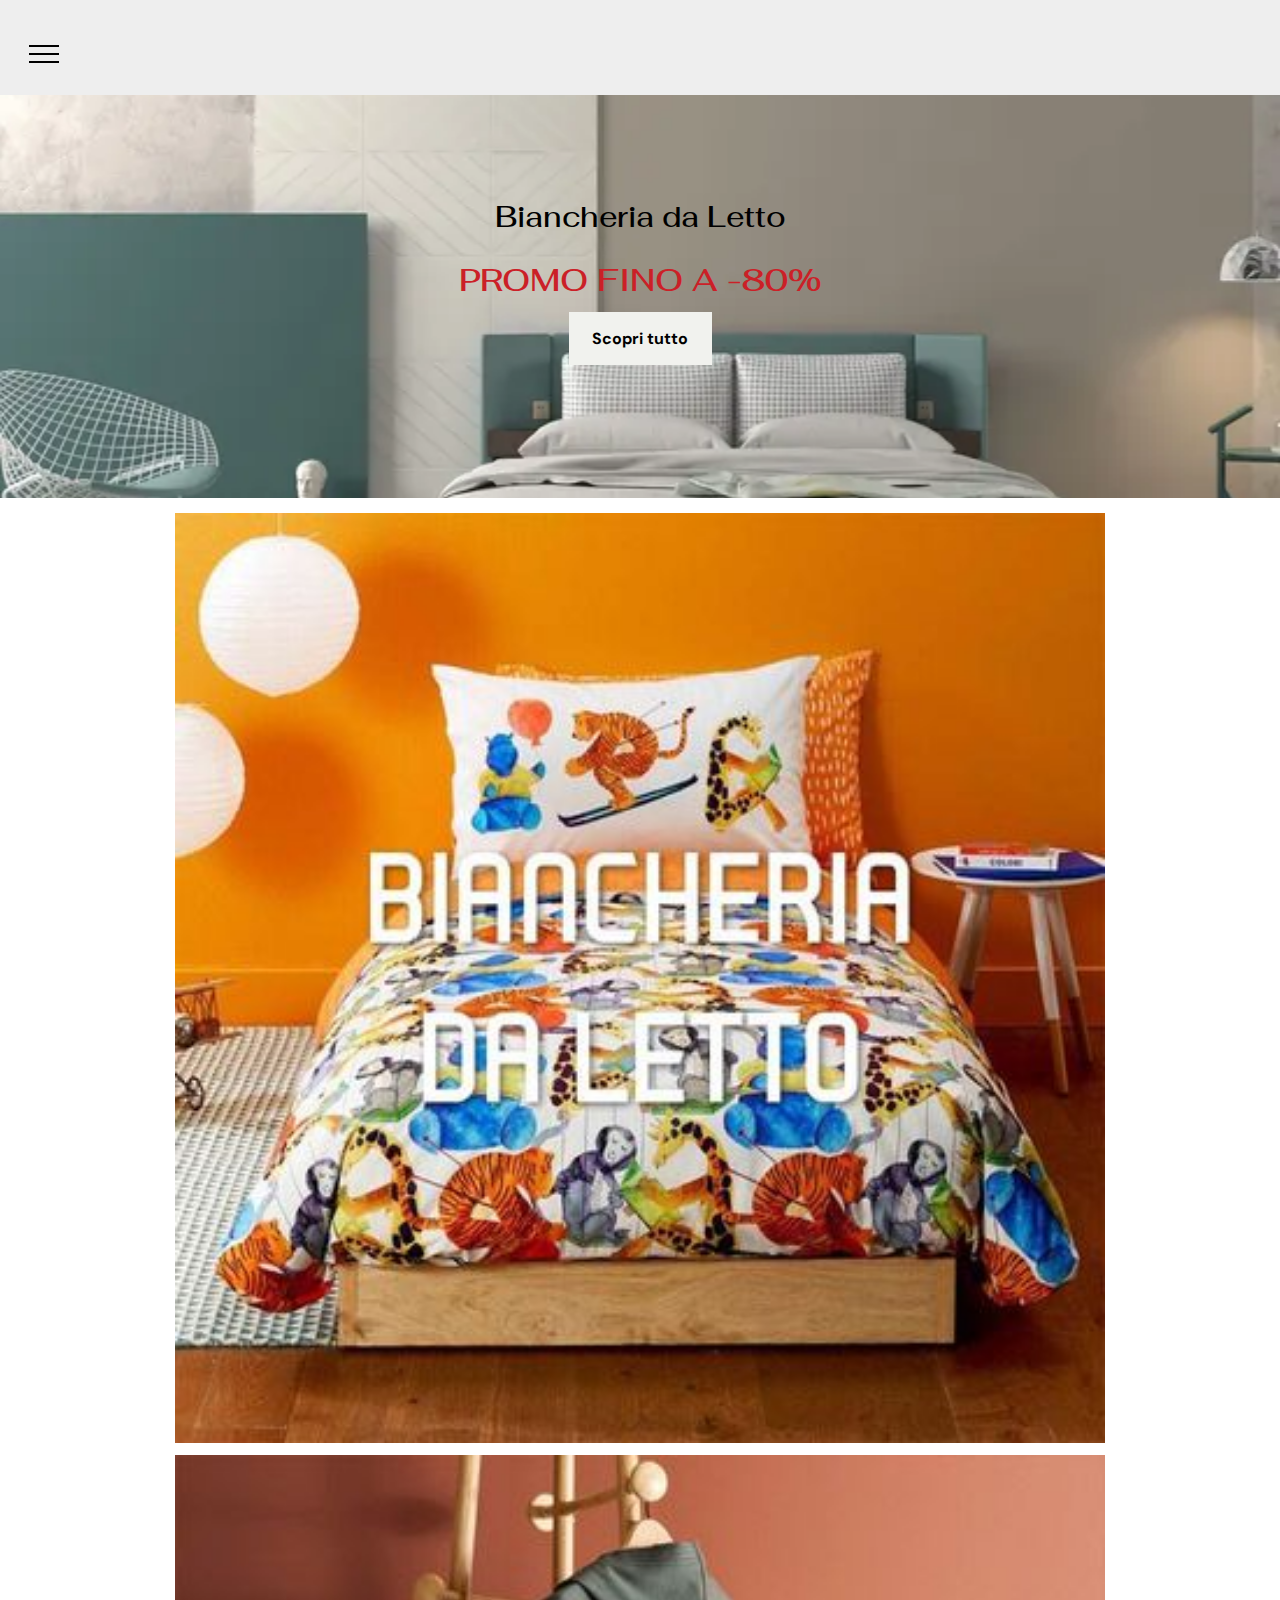
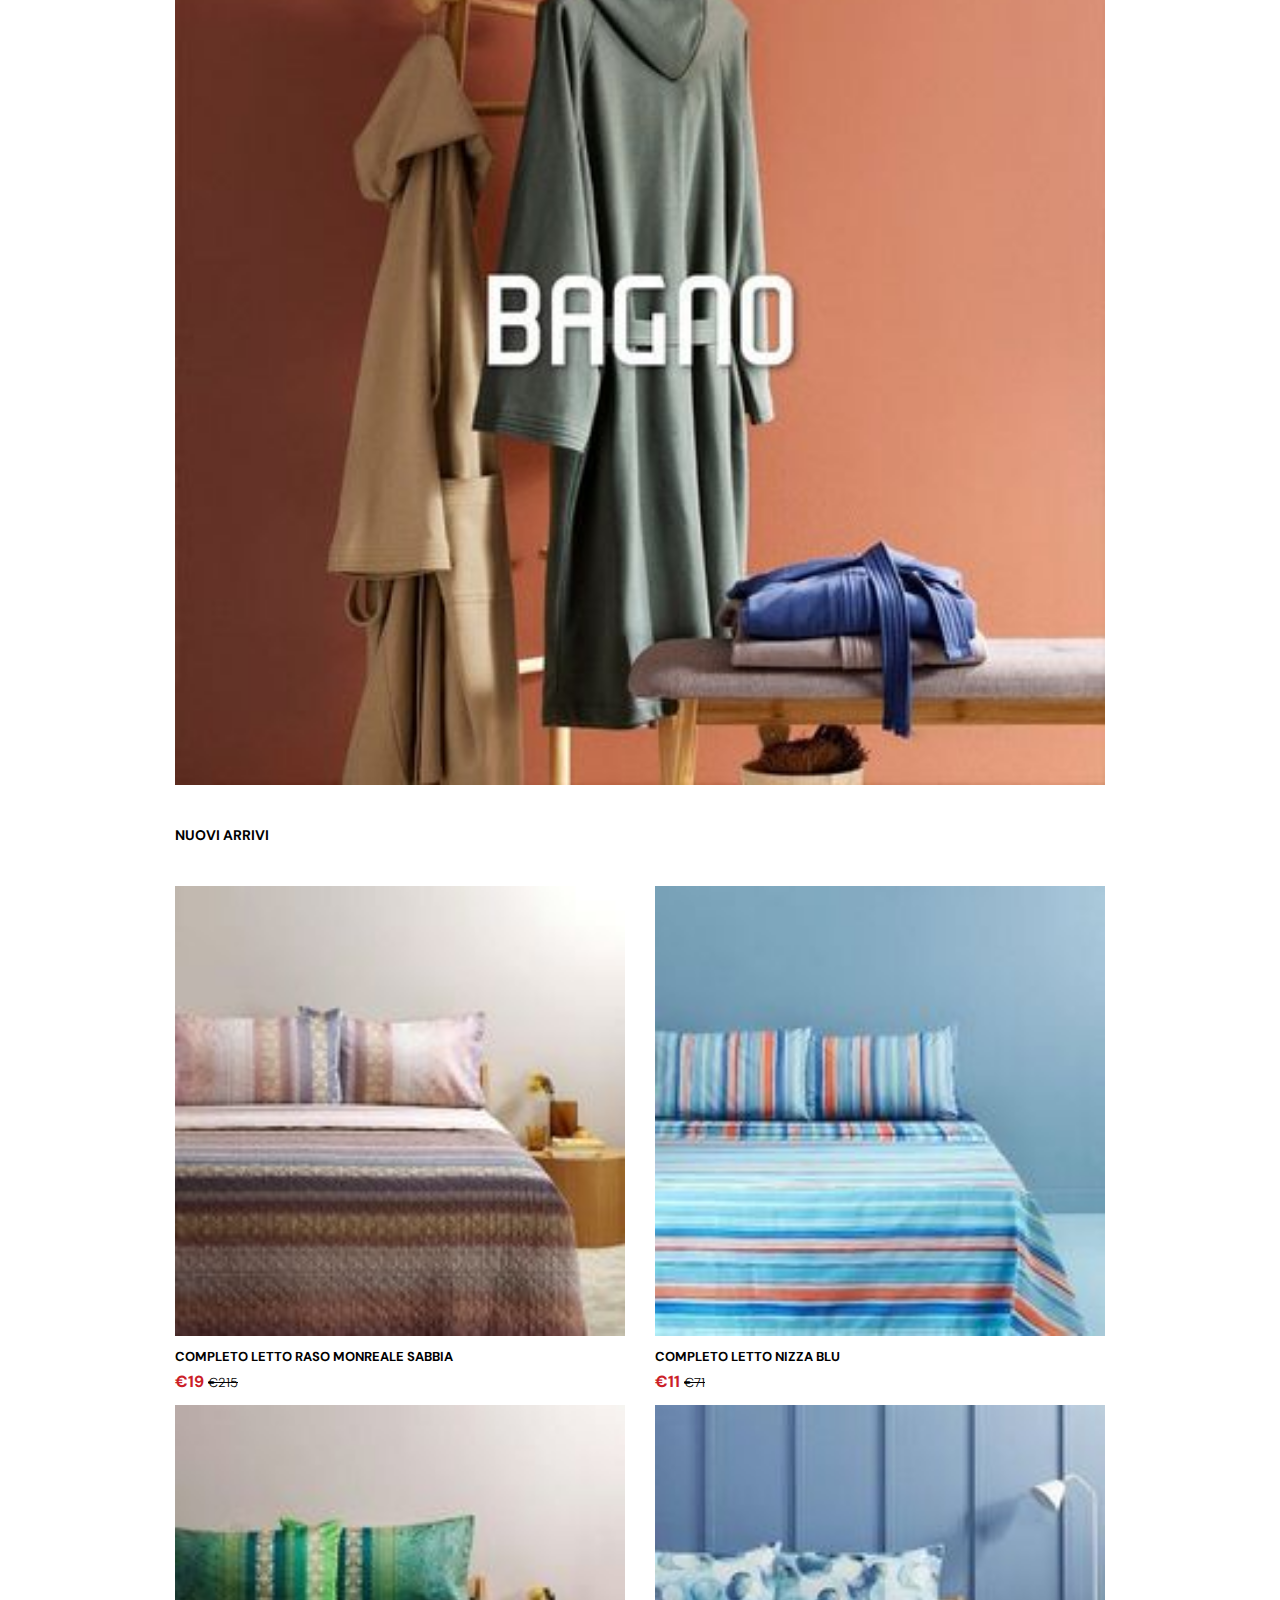
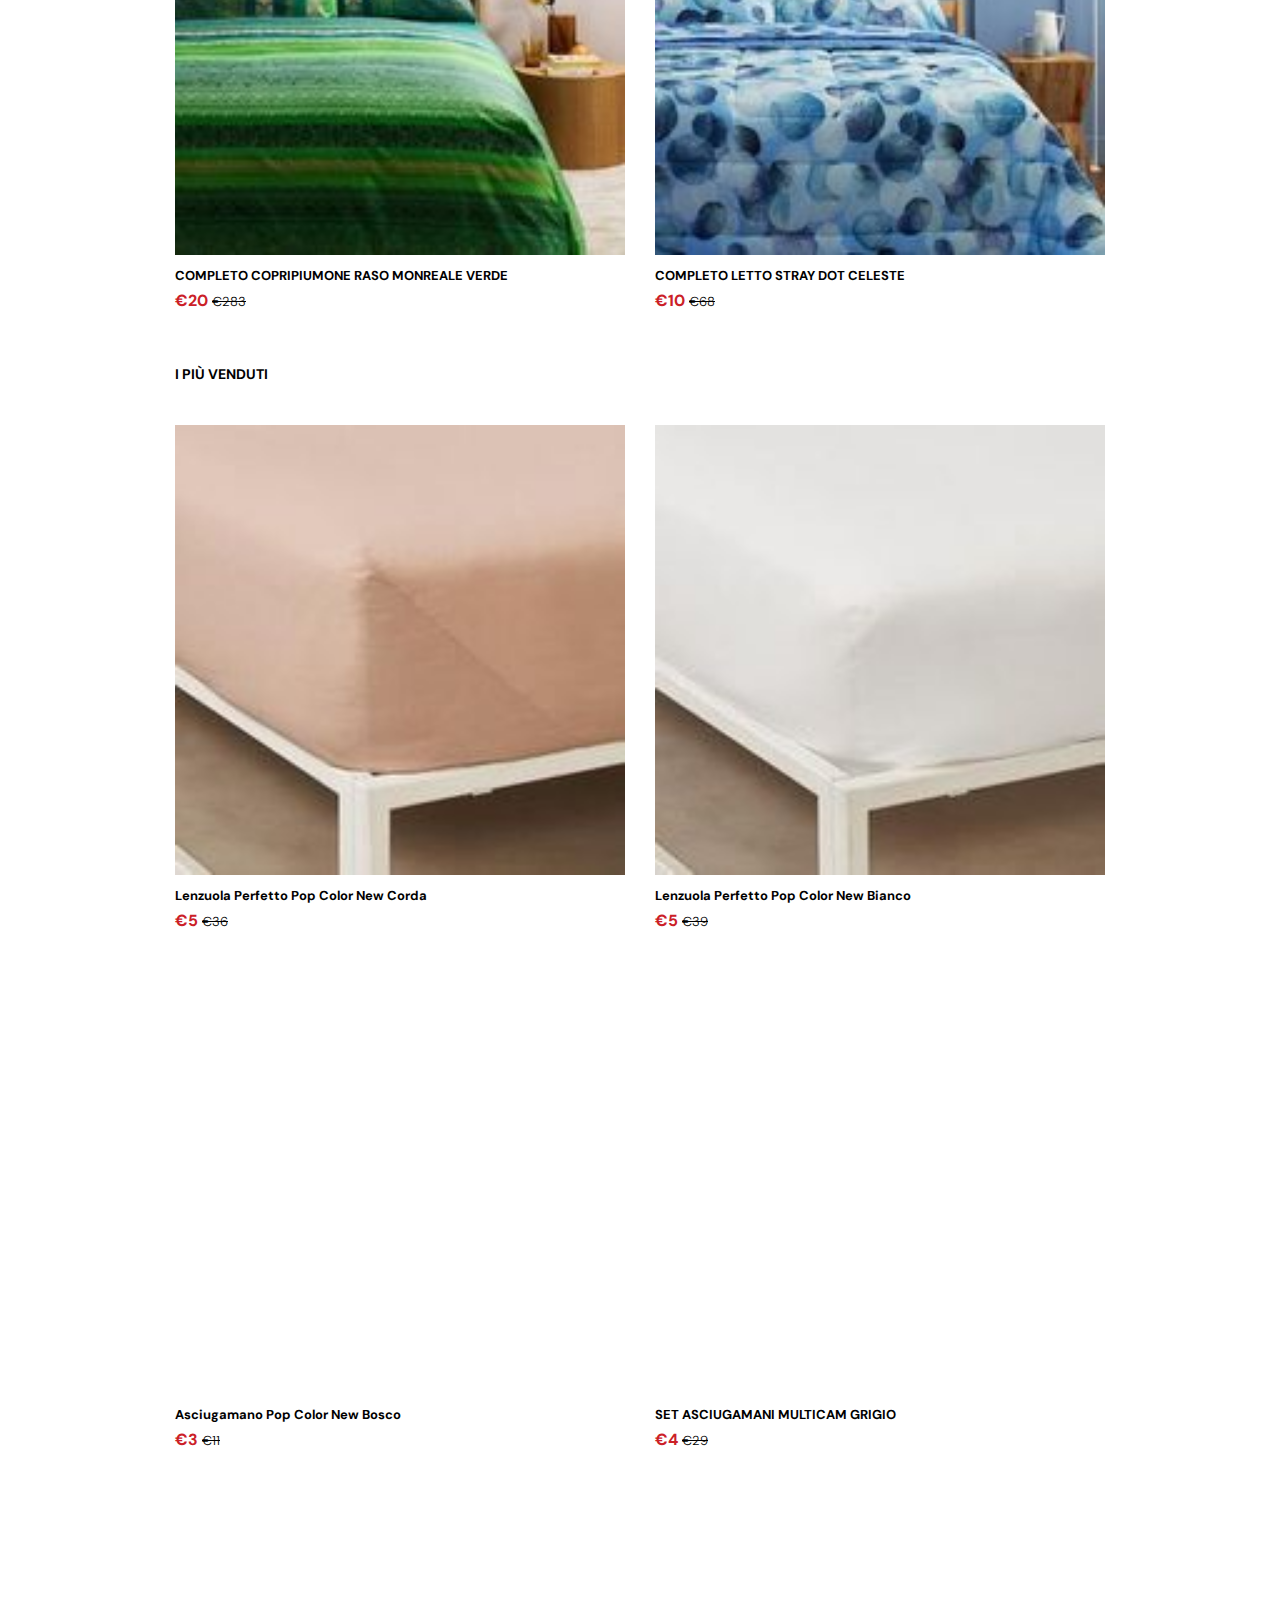
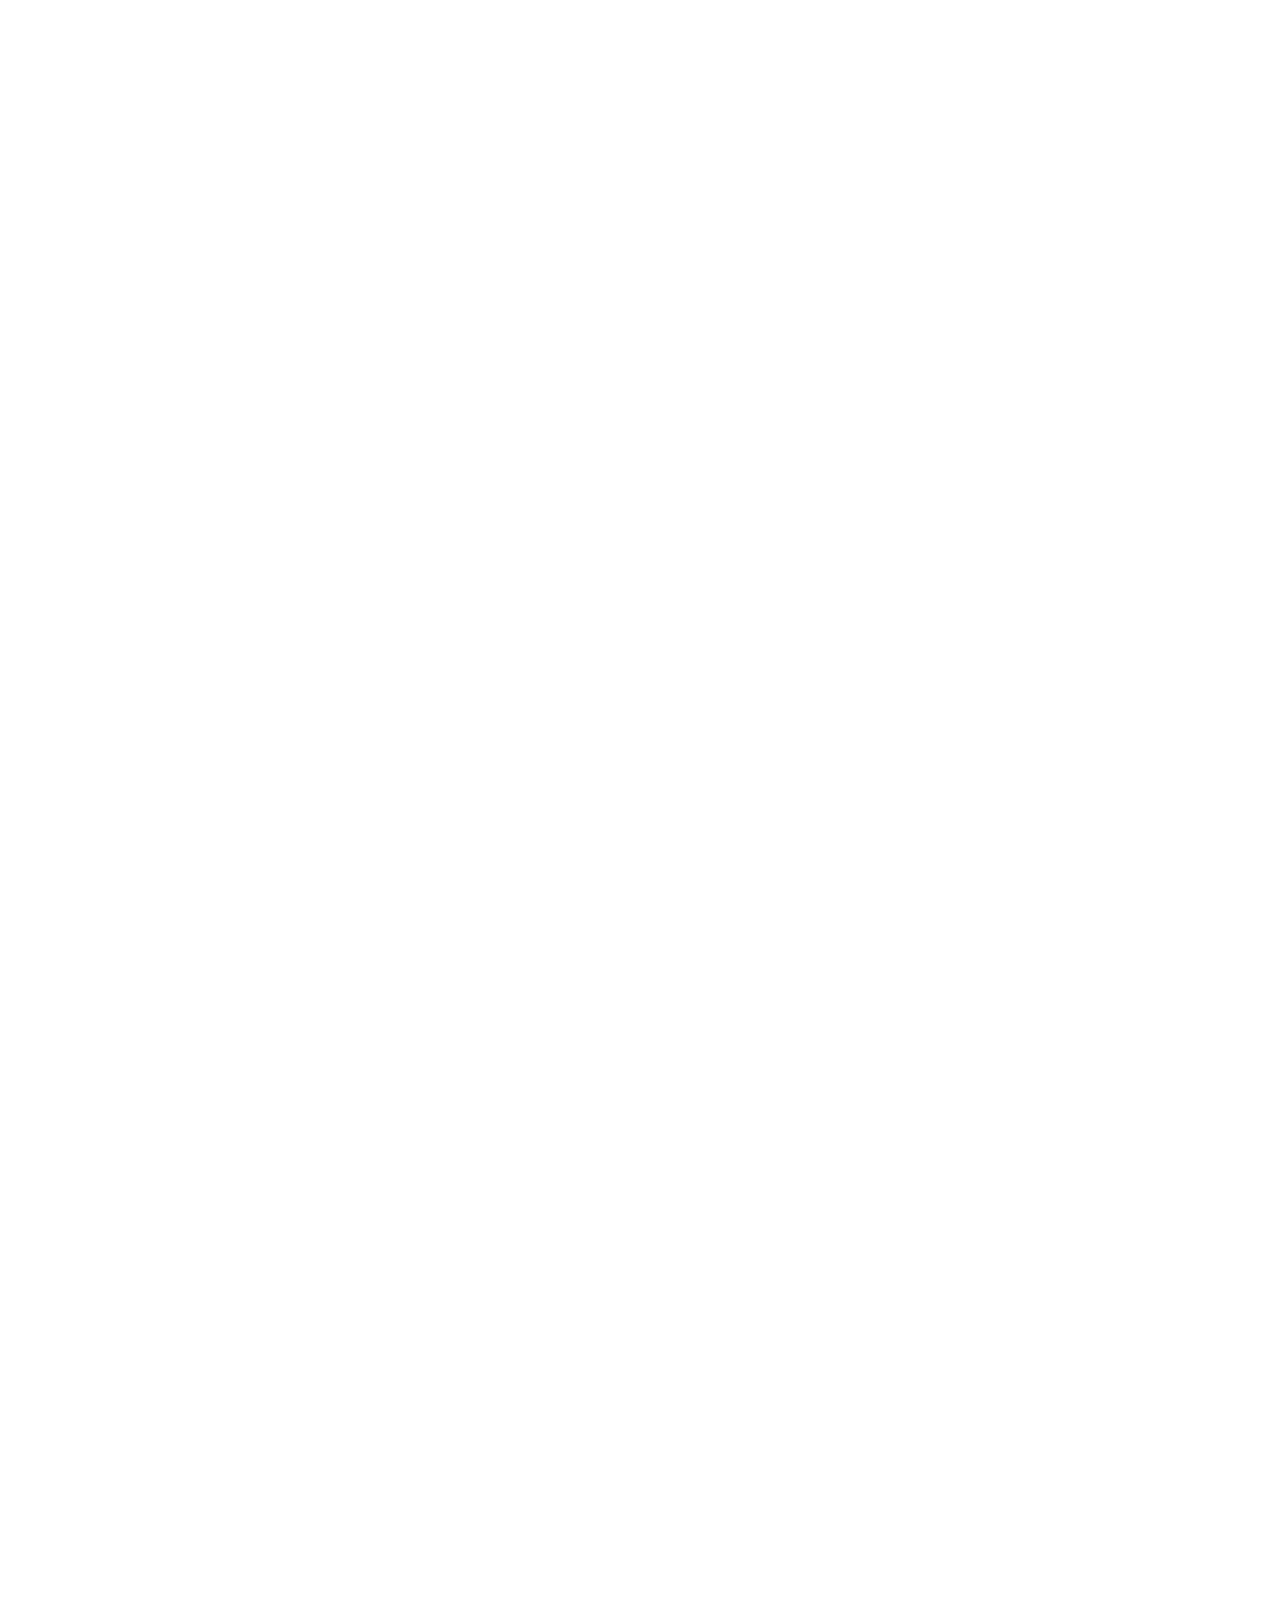
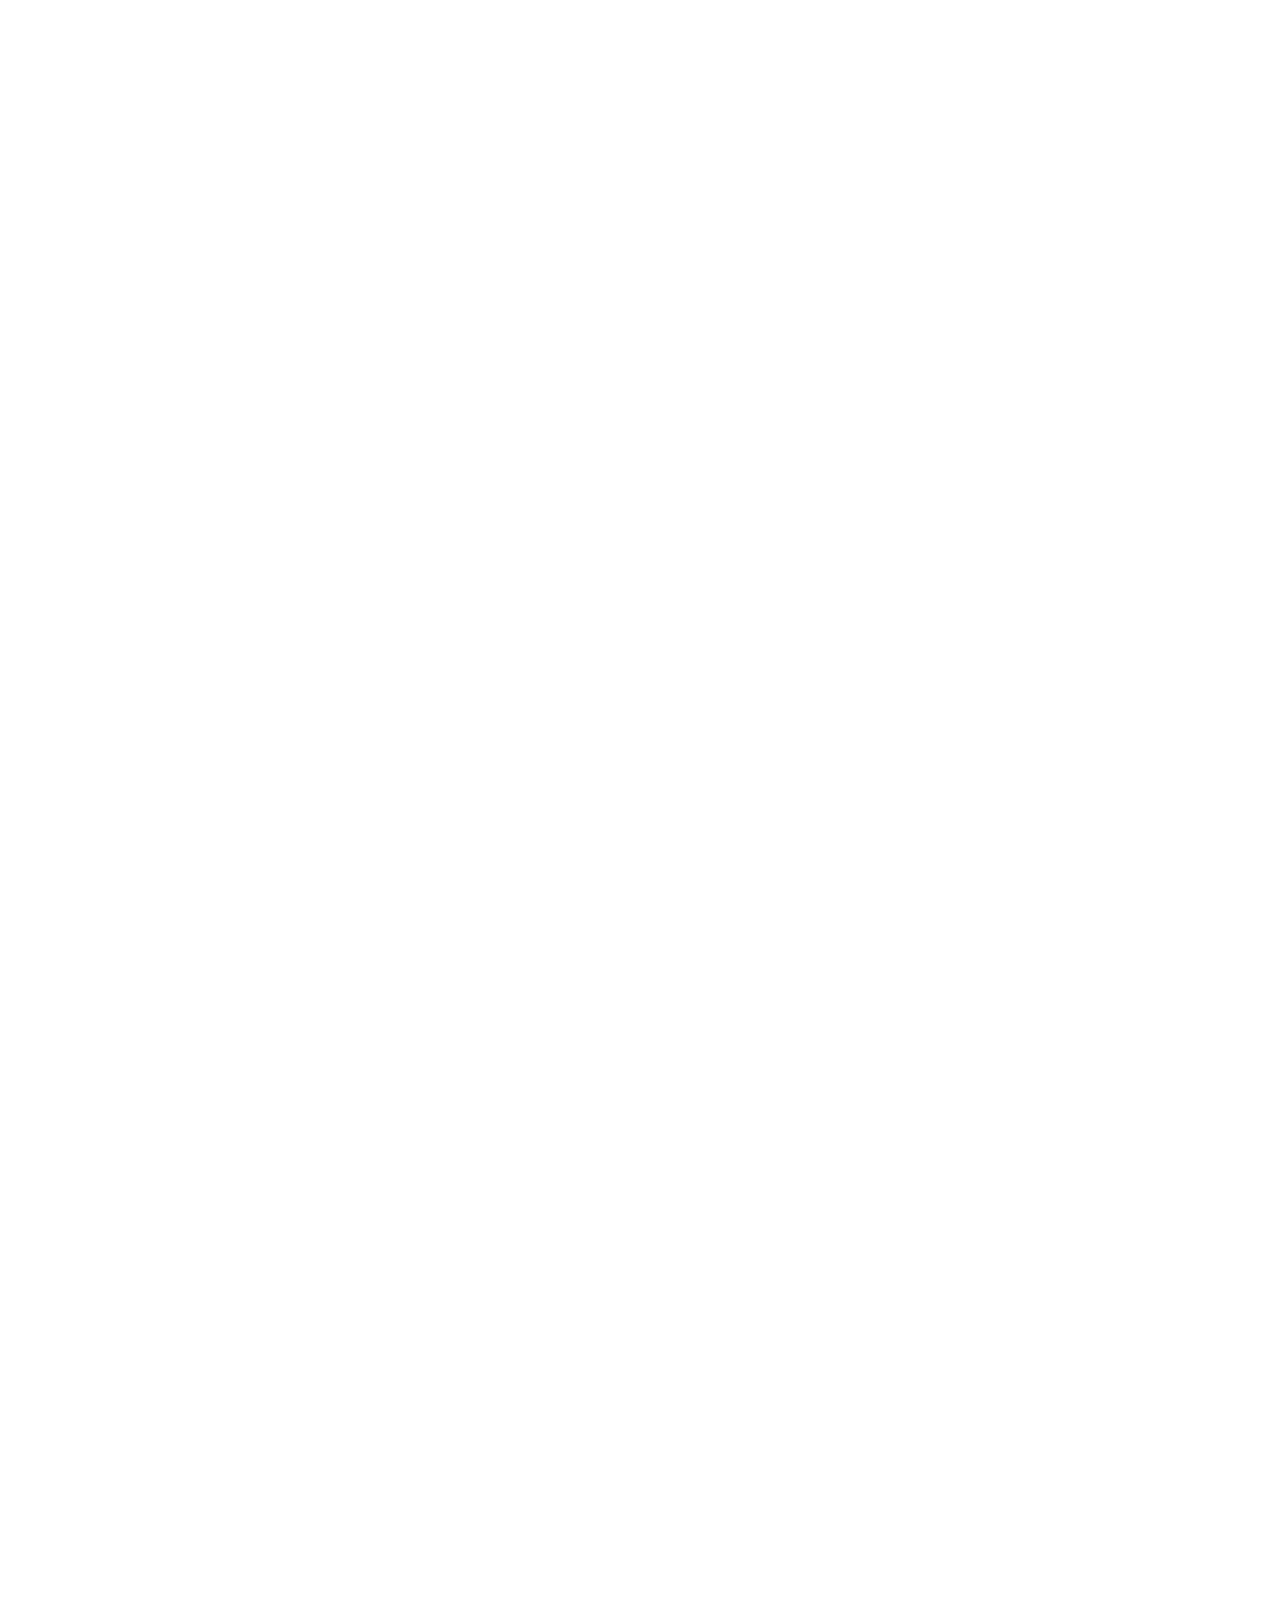
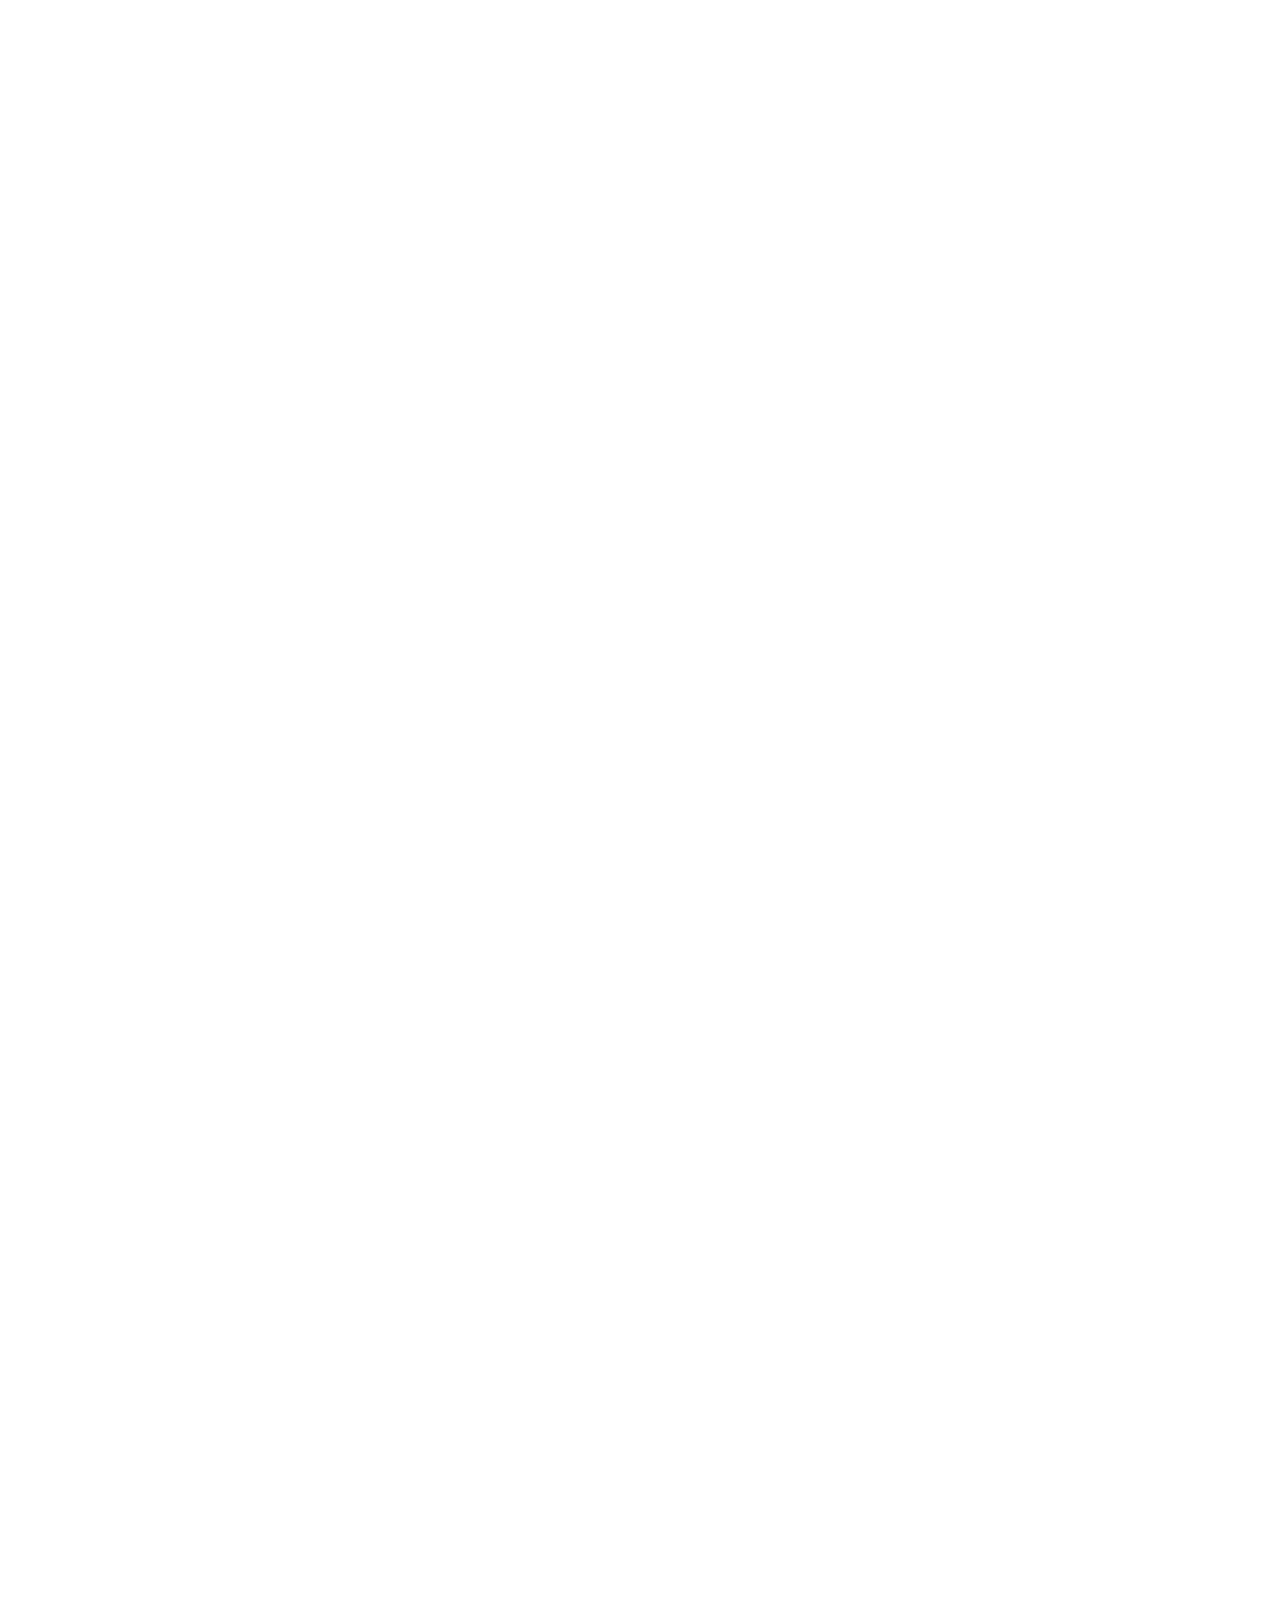
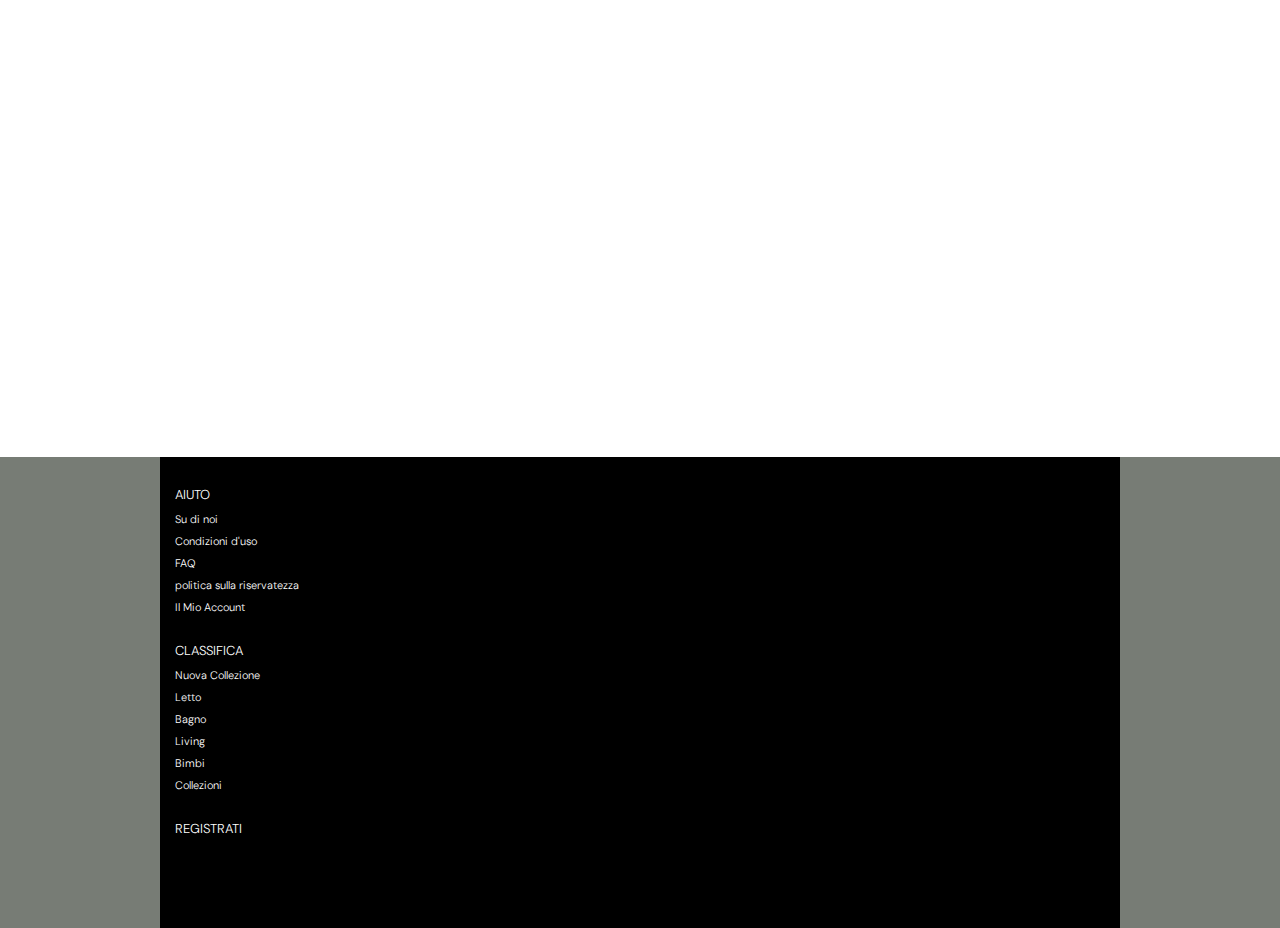
==== commit e479aa2e: "init" ====
--- a/index.html
+++ b/index.html
@@ -2561,18 +2561,6 @@
                                             "
                                             class="m-font-size-13 font-size-16"
                                             >COMPLETO LETTO NIZZA BLU</span
-                                          >
-                                        </p>
-                                        <p style="line-height: 1.7">
-                                          <span
-                                            style="
-                                              font-weight: bold;
-                                              display: unset;
-                                            "
-                                            class="m-font-size-13 font-size-16"
-                                            ><span class="ql-cursor"
-                                              >﻿</span
-                                            ></span
                                           >
                                         </p>
                                         <p
